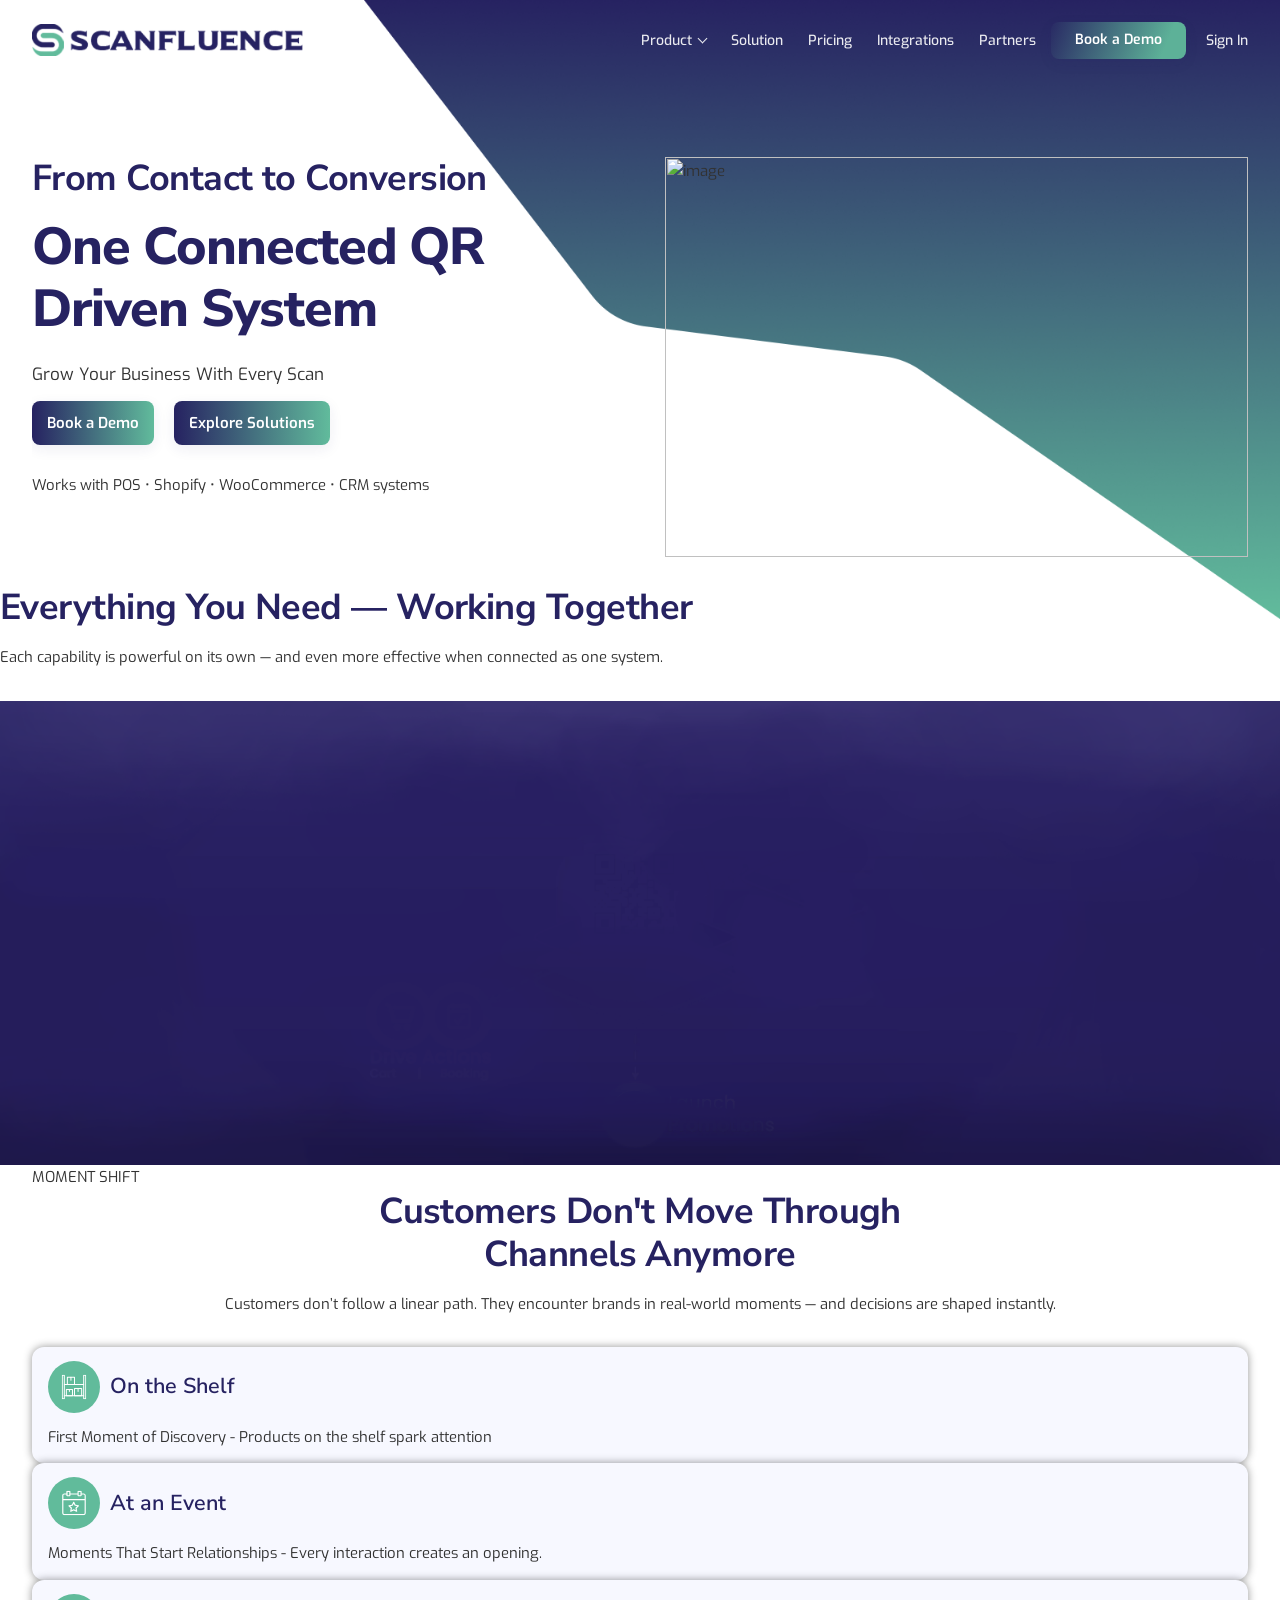
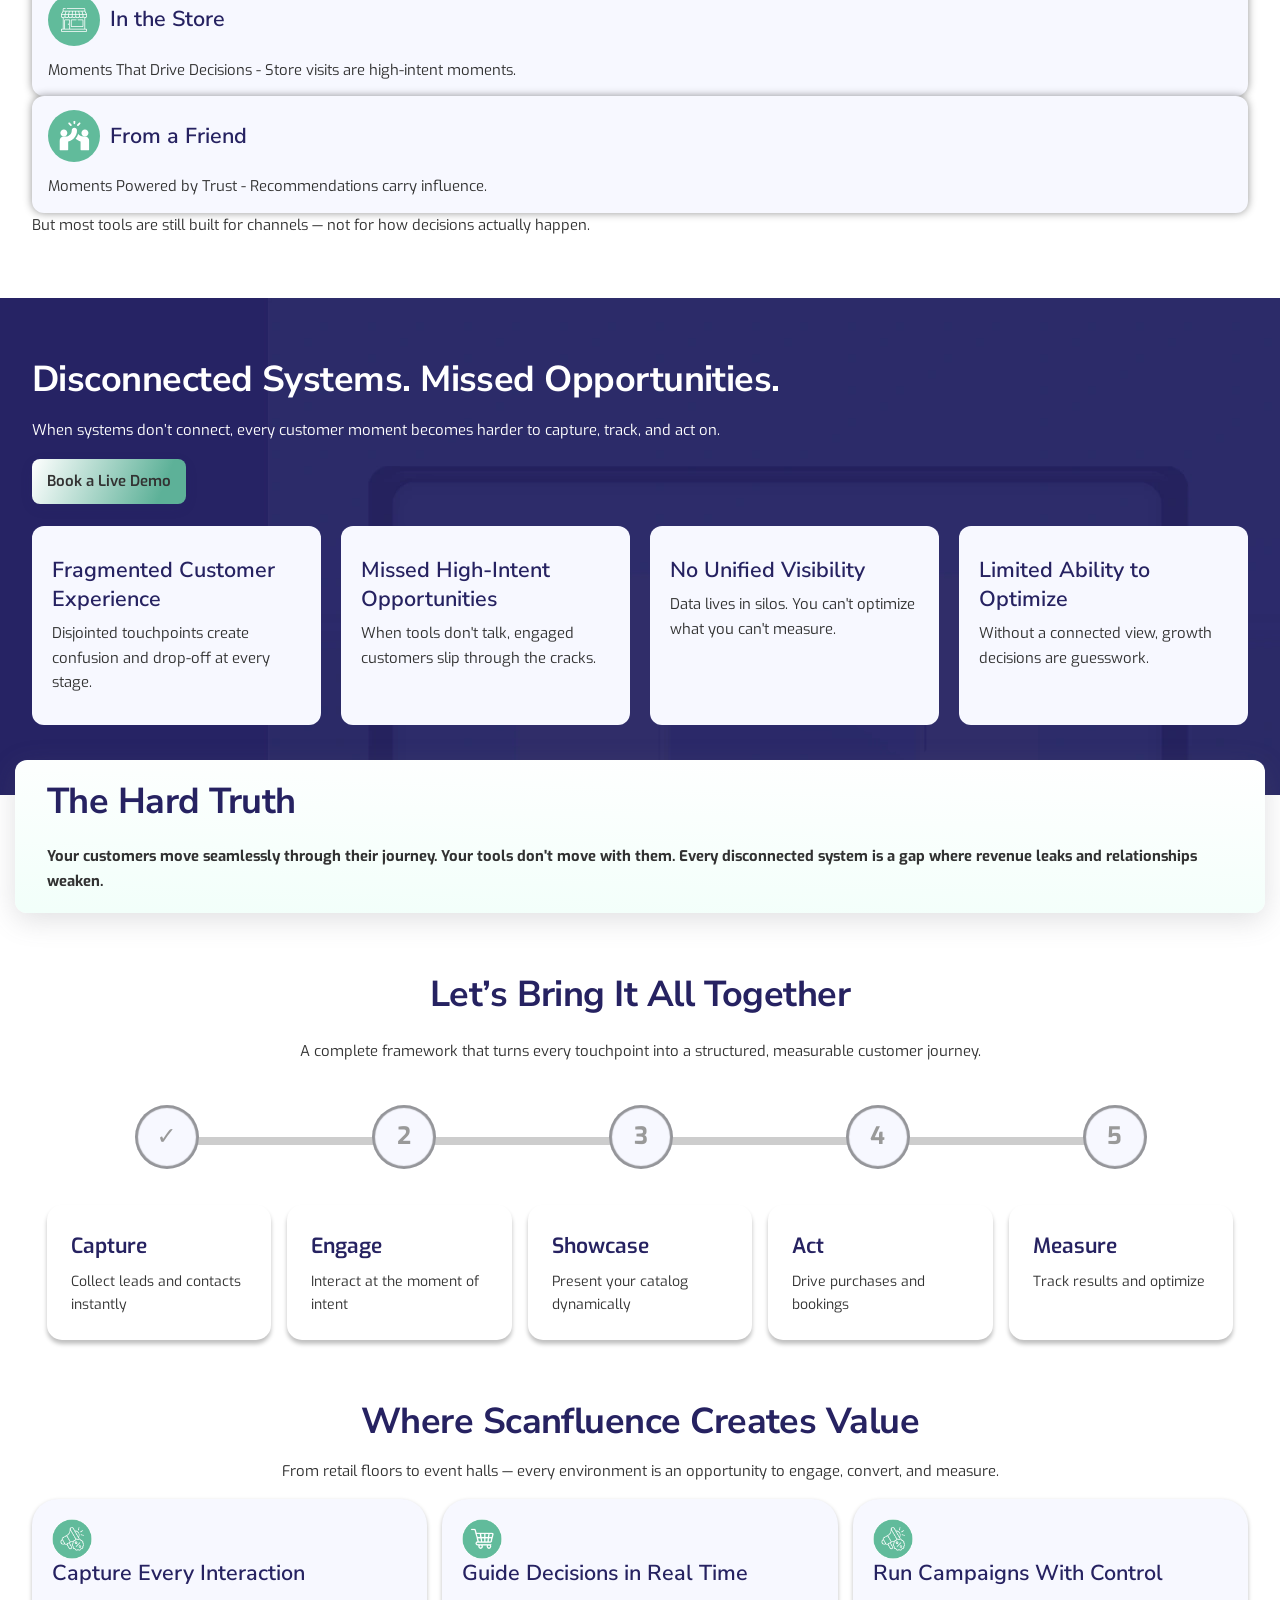
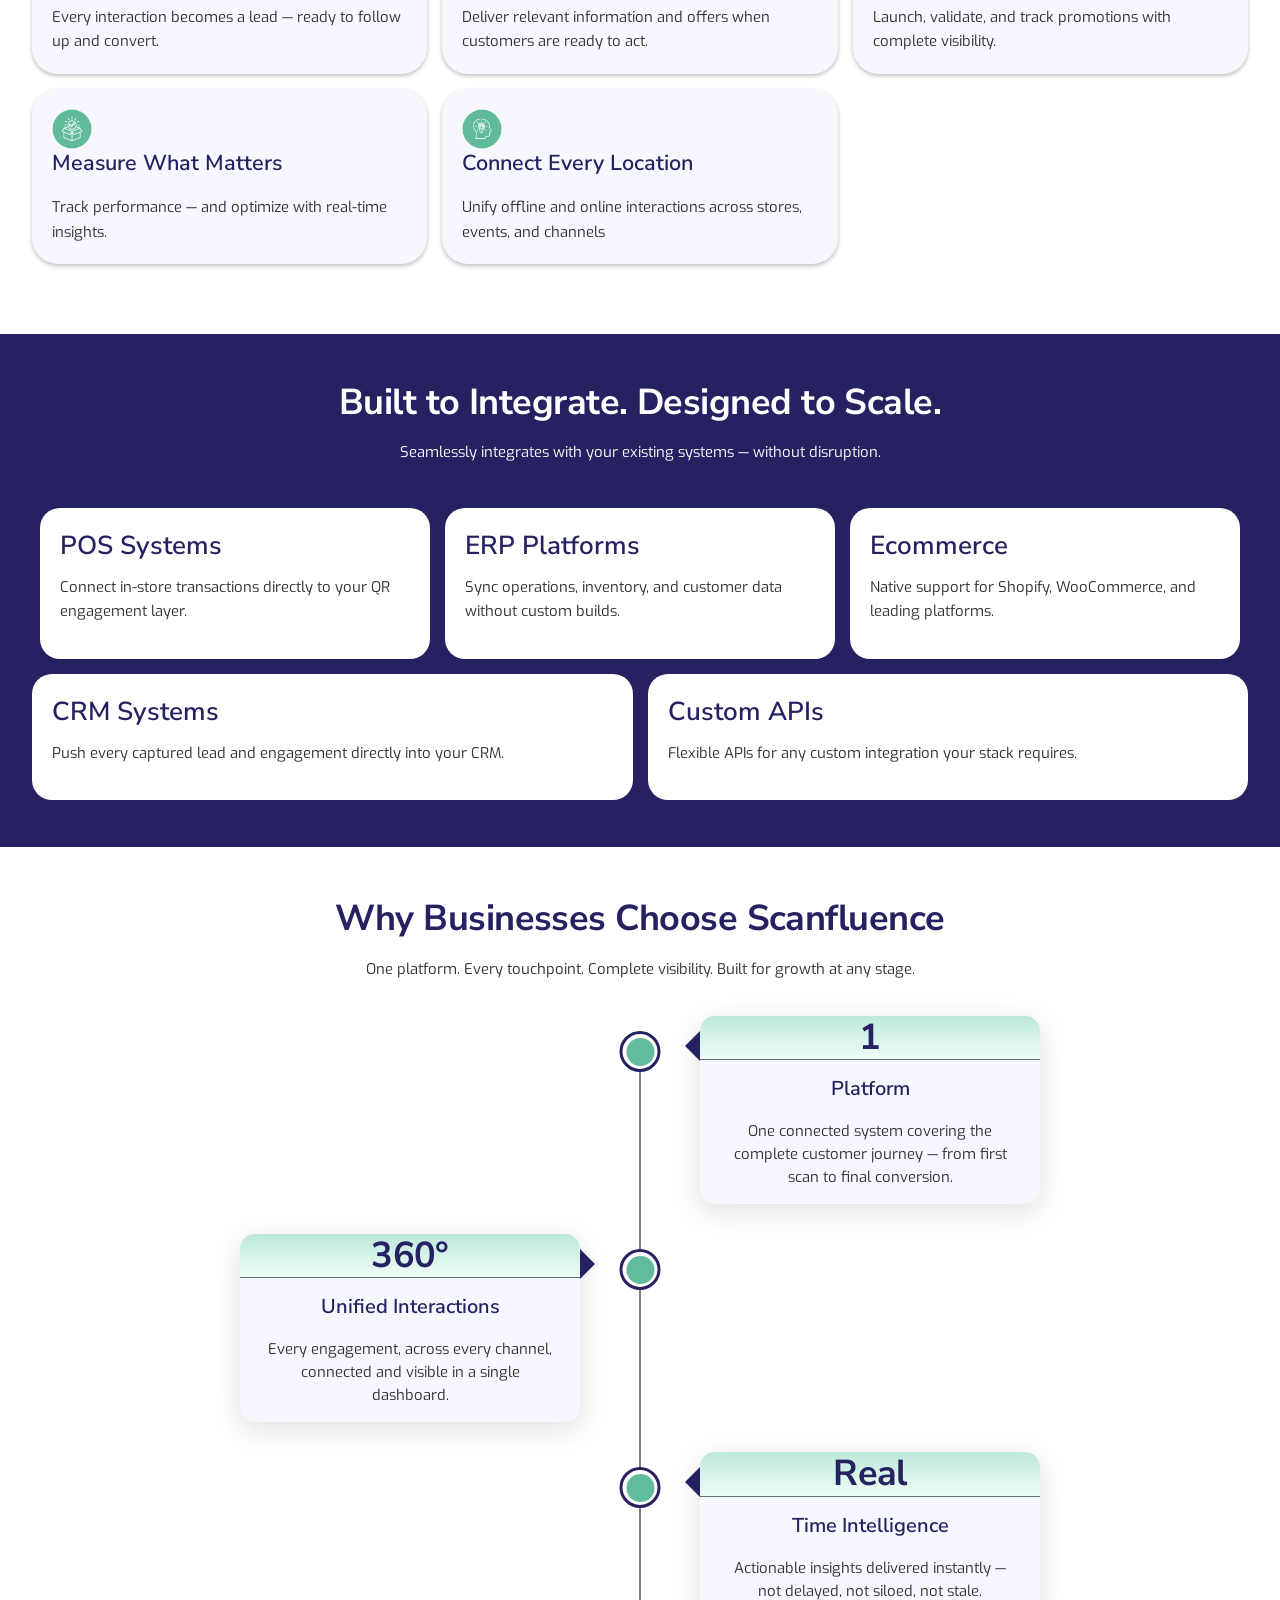
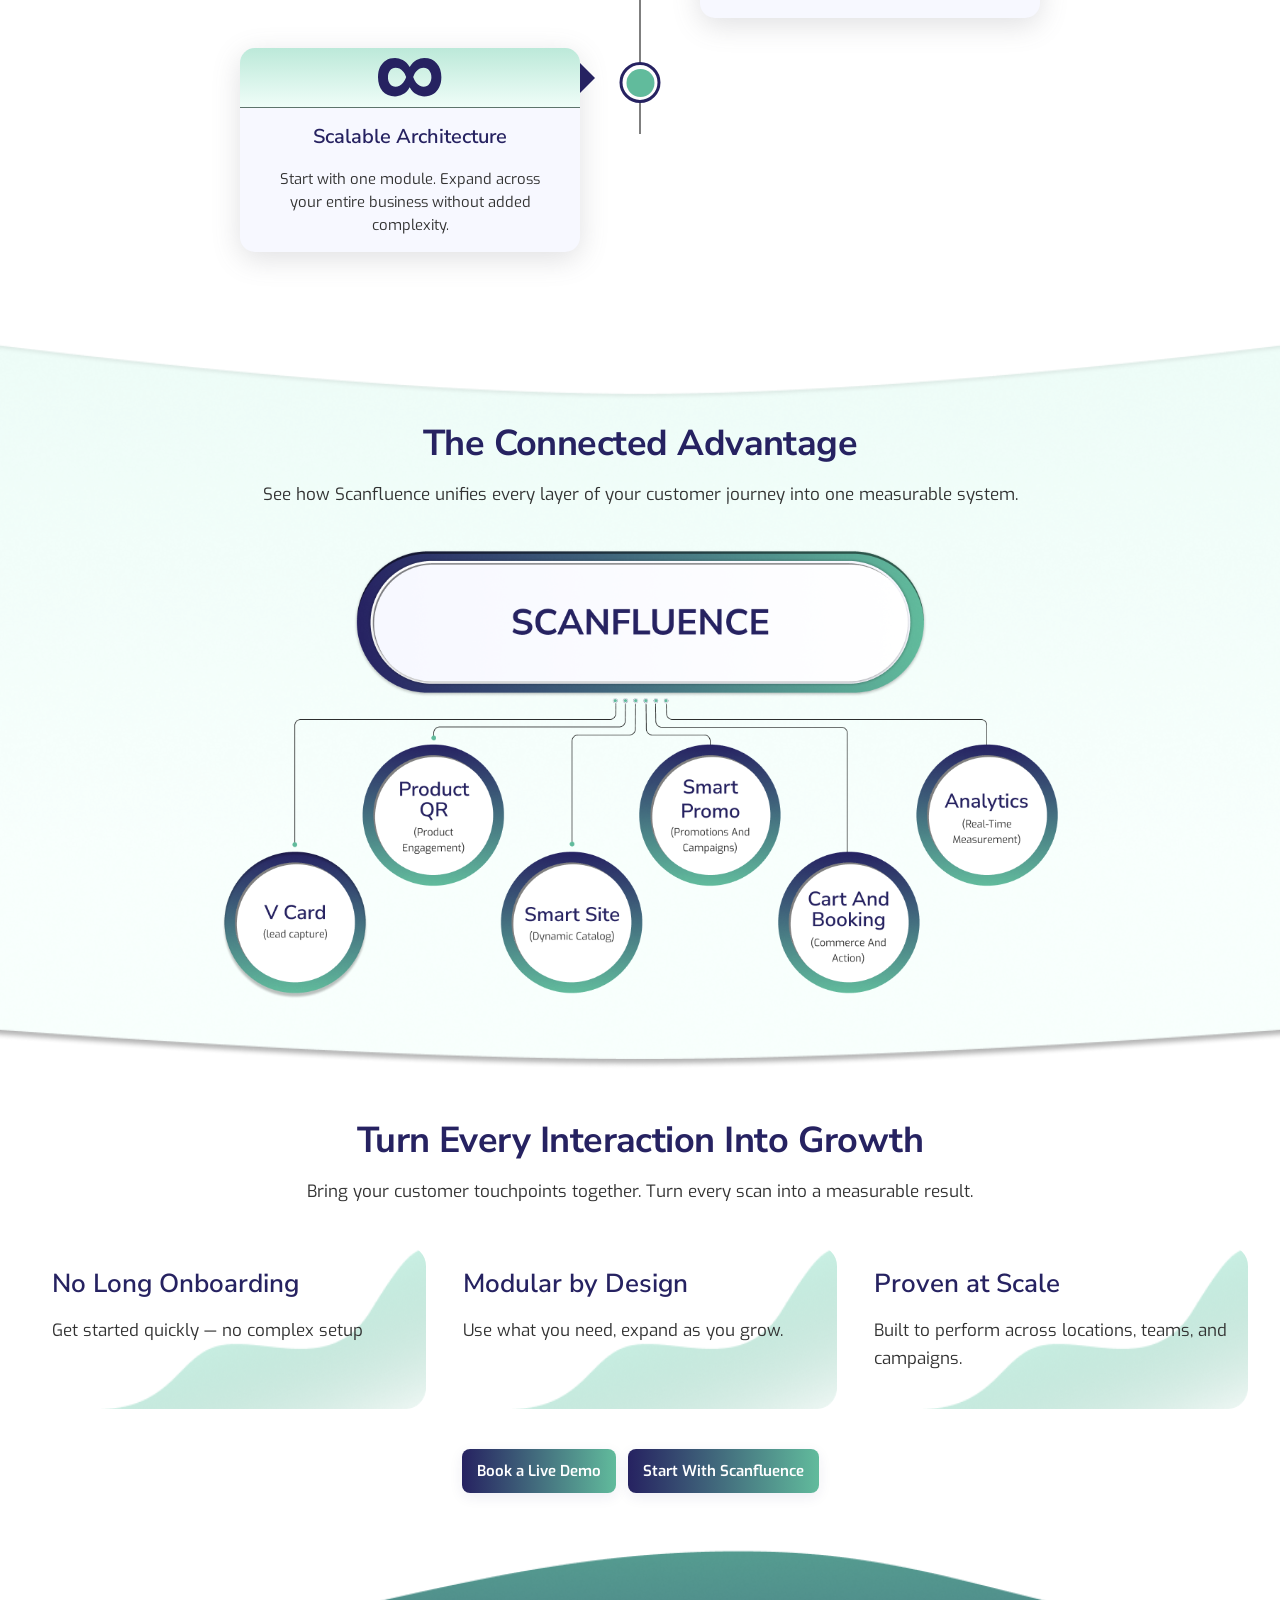
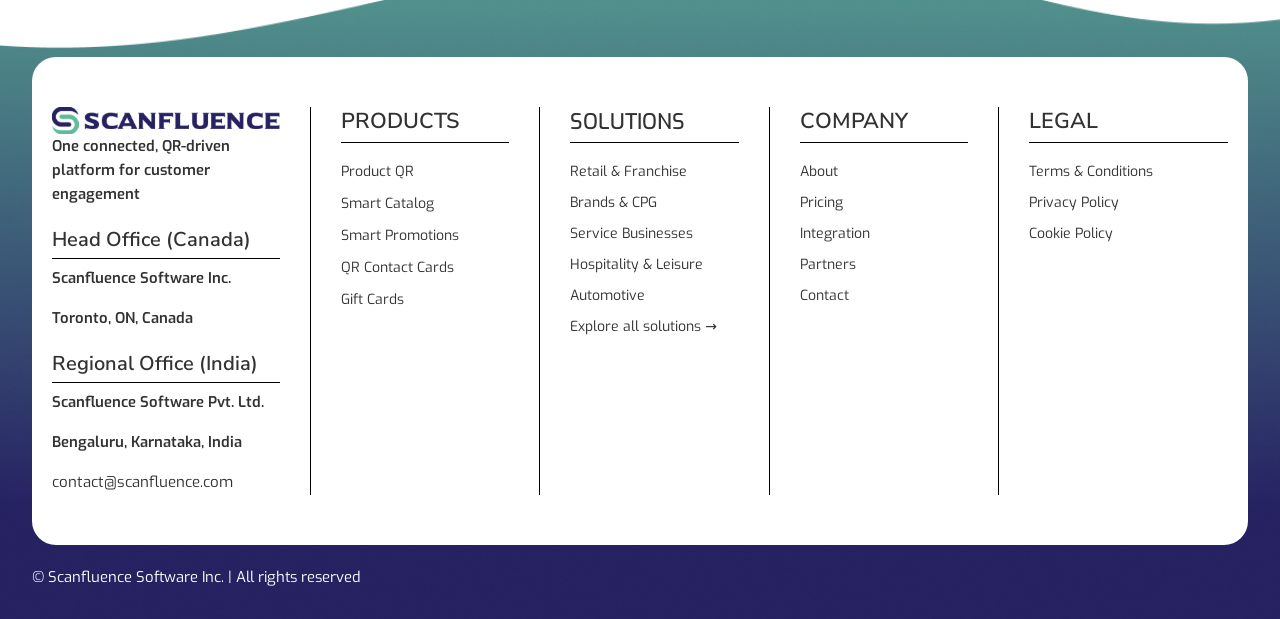
==== index.html @ 51148b58 "design changes" ====
﻿﻿<!DOCTYPE html>
<html lang="en">

<head>
    <meta charset="UTF-8">
    <meta name="viewport" content="width=device-width, initial-scale=1.0">
    <title>Scanfluence</title>
    <link rel="preconnect" href="https://fonts.googleapis.com">
    <link rel="preconnect" href="https://fonts.gstatic.com" crossorigin>
    <link href="https://fonts.googleapis.com/css2?family=Exo:ital,wght@0,100..900;1,100..900&family=Nunito+Sans:ital,opsz,wght@0,6..12,200..1000;1,6..12,200..1000&display=swap" rel="stylesheet">
    <link rel="stylesheet" href="assets/css/design-tokens.css">
    <link rel="stylesheet" href="assets/css/base.css">
    <link rel="stylesheet" href="assets/css/swiper.css">
    <link rel="stylesheet" href="assets/css/style.css">
    <link rel="stylesheet" href="assets/css/footer.css">
    <link rel="stylesheet" href="assets/css/price.css">
    <link rel="stylesheet" href="assets/css/site-header.css">
    <link rel="stylesheet" href="assets/css/resposiveui.css">

    <link href="https://unpkg.com/aos@2.3.1/dist/aos.css" rel="stylesheet">
    <link rel="stylesheet" href="https://cdnjs.cloudflare.com/ajax/libs/font-awesome/6.0.0-beta3/css/all.min.css">

    <style>
        .working-video {
            width: 100%;
            height: auto;
            display: block;
            border-radius: 12px;
        }
    </style>

</head>

<body class="home-page">
    <div class="background-wrapper">
        <div class="diagonal-bg">
            <div class="concentric-circles"></div>
        </div>
    </div>

    <header class="main-header" style="margin-top: -25px;">
        <nav class="navbar container">
            <div class="logo">
                <a href="index.html" title="Scanfluence home"><img src="assets/images/logo.png" alt="Scanfluence"></a>
            </div>
            <div class="nav-right">
                <ul class="nav-links" id="navLinks">
                    <li class="nav-item" id="productItem">
                        <a href="product.html" class="nav-link">Product <span class="accordion-arrow"
                                aria-hidden="true"></span></a>
                        <div class="dropdown-menu">
                            <a href="product.html" class="dp-item">
                                <span class="dp-name">Product QR</span>
                                <span class="dp-desc">Turn every item into an interactive touchpoint</span>
                            </a>
                            <a href="smart_site.html" class="dp-item">
                                <span class="dp-name">Smart Catalog</span>
                                <span class="dp-desc">Showcase your business — updated instantly</span>
                            </a>
                            <a href="smart-promo.html" class="dp-item">
                                <span class="dp-name">Smart Promotions</span>
                                <span class="dp-desc">Automate offers and campaigns. Track performance</span>
                            </a>
                            <a href="v-card.html" class="dp-item">
                                <span class="dp-name">QR Contact Cards</span>
                                <span class="dp-desc">Share contacts. Capture and score leads. Manage teams</span>
                            </a>
                            <a href="#" class="dp-item">
                                <span class="dp-name">Gift Cards</span>
                                <span class="dp-desc">Create rich, personalized gifting experiences</span>
                            </a>
                        </div>
                    </li>
                    <li class="nav-item nav-item-solution">
                        <a href="solution.html" class="nav-link">Solution
                            <!-- <span class="accordion-arrow"
                                aria-hidden="true"></span> -->
                        </a>
                        <!-- <div class="dropdown-menu solution-dropdown-menu">
                            <div class="solution-dropdown-columns">
                                <div class="solution-dropdown-col">
                                    <h4>Retail &amp; Franchise</h4>
                                    <a href="solution.html">Distributors &amp; Channel Partners</a>
                                    <a href="solution.html">Sales Teams &amp; B2B</a>
                                    <a href="solution.html">Hospitality &amp; Leisure</a>
                                </div>
                                <div class="solution-dropdown-col">
                                    <h4>Brands &amp; Manufacturers</h4>
                                    <a href="solution.html">Service Businesses</a>
                                    <a href="solution.html">Malls &amp; Multi-Vendor</a>
                                    <a href="solution.html">Automotive</a>
                                </div>
                            </div>
                        </div> -->
                    </li>
                    <li class="nav-item">
                        <a href="Price.html" class="nav-link">Pricing</a>
                    </li>
                    <li class="nav-item">
                        <a href="integration.html" class="nav-link">Integrations</a>
                    </li>
                    <li class="nav-item">
                        <a href="partner.html" class="nav-link">Partners</a>
                    </li>
                    <!-- <li class="nav-item">
                        <a href="v-card.html" class="nav-link">V Card</a>
                    </li> -->
                </ul>
                <div class="nav-actions">
                    <button type="button" class="btn btn-gradient book-a-demo">Book a Demo</button>
                    <a href="#" class="sign-in">Sign In</a>
                </div>
                <div class="menu-toggle" id="mobileMenu" aria-label="Open menu" role="button" tabindex="0">
                    <span></span>
                    <span></span>
                    <span></span>
                </div>
            </div>
        </nav>
    </header>

    <!-- banner serction start here -->
    <div class="banner">
        <div class="container">
            <div class="banner-wr">
                <div class="content text-center md:text-start pt-4 md:pt-0">
                    <!-- <h2 >Connected QR System</h2> -->
                     <h2 class="pb-2">From Contact to Conversion​</h2>
                <h1 class="!text-[24px] md:!text-[36px] xl:!text-[48px] 2xl:!text-[56px] xl:!leading-[48px] 2xl:!leading-[56px] !font-bold mb-2">One Connected QR Driven System​</h1>
                <div class="h-[2px] w-full max-w-full md:max-w-none md:w-[80%] bg-black mb-4"></div>


                    <!-- <p >Capture contacts, showcase products, run promotions, and drive decisions with intelligence — all through a dynamic, multi-layer QR experience.</p> -->
                    <div class="main_description" >
                        Grow Your Business With Every Scan​</div>
                    <div  class="banner-actions">
                        <a href="Price.html" title="View Price Plan">Book a Demo</a>
                        <a href="solution.html" title="Explore Solutions">Explore Solutions</a>
                    </div>
                    <p  class="pt-0">Works with POS • Shopify • WooCommerce • CRM systems​
                    </p>
                </div>
                <div class="image-banner">
                    <!-- <video autoplay muted loop playsinline>
                        <source src="assets/images/final-2 (animation) (1).mp4" type="video/mp4">
                        Your browser does not support the video tag.
                    </video> -->
                    <img src="assets/images/new-gif.gif" alt="image">
                </div>
            </div>
        </div>
    </div>

    <!-- new tiels work -->

    <div class=" py-14  overflow-x-hidden px-0 bg-cover everthing-home">
        <div class="text-center">
            <h2>Everything You Need — Working Together​</h2>
            <p class="text-[15px]pt-2">Each capability is powerful on its own — and even more effective when connected as one system.​
            </p>
        </div>

        <div style="width: 100%; background-image: url('assets/images/home-bg-1.png'); background-size: cover; background-position: center; background-repeat: no-repeat; margin-top: 2rem; padding: 0rem 0;">
            <div style="max-width: 960px; margin: 0 auto; padding: 0 1rem;">
                <video class="working-video"  playsinline preload="metadata auto" autoplay muted loop>
                    <source src="assets/images/home_video.mp4" type="video/mp4">
                </video>
            </div>
        </div>
    </div>

    <!-- Turn  Every Interaction sectin end here -->
    <!-- customer dont move section start -->
    <div class="customer-dont">
        
        <div class="container">
             <div class="mb-3 py-1.5 px-4 border border-[#262261] rounded-full w-fit uppercase mx-auto 
text-[#262261] 
transition-colors duration-200 
">
                        MOMENT SHIFT​
                    </div>
            <div class="dont-content-1">
                <h2 >Customers Don't Move Through <br> Channels Anymore​</h2>
                <p  class="first-subtitle max-w-6xl mx-auto pt-3">
                    Customers don’t follow a linear path. They encounter brands in real-world moments — and decisions are shaped instantly.​
                </p>
            </div>

            <div class="">
                <div class="boxed-dont flex items-center">
                    <!-- <p  class="first-subtitle">They move through moments. A product on a shelf. A conversation at an
                        event. A visit to a store. A recommendation from a friend. Every moment creates an opportunity
                        to connect — and every missed moment is a missed opportunity to grow.</p> -->
                    <div class="w-full">
                        <div class="grid grid-cols-1 md:grid-cols-2 lg:grid-cols-4 gap-5">
                            <div  class="item-dont">
                                <svg width="68" height="68" viewBox="0 0 68 68" fill="none" xmlns="http://www.w3.org/2000/svg">
                                    <circle cx="34" cy="34" r="34" fill="#61BB9B" />
                                    <g clip-path="url(#clip0_3001_409)">
                                        <path
                                            d="M46.667 46H21.3337C20.9657 46 20.667 45.7013 20.667 45.3333C20.667 44.9653 20.9657 44.6666 21.3337 44.6666H46.667C47.035 44.6666 47.3337 44.9653 47.3337 45.3333C47.3337 45.7013 47.035 46 46.667 46Z"
                                            fill="white" />
                                        <path
                                            d="M46.667 31.3333H21.3337C20.9657 31.3333 20.667 31.0347 20.667 30.6667C20.667 30.2987 20.9657 30 21.3337 30H46.667C47.035 30 47.3337 30.2987 47.3337 30.6667C47.3337 31.0347 47.035 31.3333 46.667 31.3333Z"
                                            fill="white" />
                                        <path
                                            d="M44 46H34.6667C34.2987 46 34 45.7014 34 45.3334V36C34 35.632 34.2987 35.3334 34.6667 35.3334H44C44.368 35.3334 44.6667 35.632 44.6667 36V45.3334C44.6667 45.7014 44.368 46 44 46ZM35.3333 44.6667H43.3333V36.6667H35.3333V44.6667Z"
                                            fill="white" />
                                        <path
                                            d="M39.3337 40.6667C38.9657 40.6667 38.667 40.368 38.667 40V36C38.667 35.632 38.9657 35.3334 39.3337 35.3334C39.7017 35.3334 40.0003 35.632 40.0003 36V40C40.0003 40.368 39.7017 40.6667 39.3337 40.6667Z"
                                            fill="white" />
                                        <path
                                            d="M34.667 31.3333H25.3337C24.9657 31.3333 24.667 31.0346 24.667 30.6666V21.3333C24.667 20.9653 24.9657 20.6666 25.3337 20.6666H34.667C35.035 20.6666 35.3337 20.9653 35.3337 21.3333V30.6666C35.3337 31.0346 35.035 31.3333 34.667 31.3333ZM26.0003 30H34.0003V22H26.0003V30Z"
                                            fill="white" />
                                        <path
                                            d="M29.9997 26C29.6317 26 29.333 25.7013 29.333 25.3333V21.3333C29.333 20.9653 29.6317 20.6666 29.9997 20.6666C30.3677 20.6666 30.6663 20.9653 30.6663 21.3333V25.3333C30.6663 25.7013 30.3677 26 29.9997 26Z"
                                            fill="white" />
                                        <path
                                            d="M31.9997 46H23.9997C23.6317 46 23.333 45.7013 23.333 45.3333V37.3333C23.333 36.9653 23.6317 36.6666 23.9997 36.6666H31.9997C32.3677 36.6666 32.6663 36.9653 32.6663 37.3333V45.3333C32.6663 45.7013 32.3677 46 31.9997 46ZM24.6663 44.6666H31.333V38H24.6663V44.6666Z"
                                            fill="white" />
                                        <path
                                            d="M27.9997 40.6666C27.6317 40.6666 27.333 40.368 27.333 40V37.3333C27.333 36.9653 27.6317 36.6666 27.9997 36.6666C28.3677 36.6666 28.6663 36.9653 28.6663 37.3333V40C28.6663 40.368 28.3677 40.6666 27.9997 40.6666Z"
                                            fill="white" />
                                        <path
                                            d="M21.3333 50H18.6667C18.2987 50 18 49.7013 18 49.3333V18.6667C18 18.2987 18.2987 18 18.6667 18H21.3333C21.7013 18 22 18.2987 22 18.6667V49.3333C22 49.7013 21.7013 50 21.3333 50ZM19.3333 48.6667H20.6667V19.3333H19.3333V48.6667Z"
                                            fill="white" />
                                        <path
                                            d="M49.3333 50H46.6667C46.2987 50 46 49.7013 46 49.3333V18.6667C46 18.2987 46.2987 18 46.6667 18H49.3333C49.7013 18 50 18.2987 50 18.6667V49.3333C50 49.7013 49.7013 50 49.3333 50ZM47.3333 48.6667H48.6667V19.3333H47.3333V48.6667Z"
                                            fill="white" />
                                    </g>
                                    <defs>
                                        <clipPath id="clip0_3001_409">
                                            <rect width="32" height="32" fill="white" transform="translate(18 18)" />
                                        </clipPath>
                                    </defs>
                                </svg>
                                <h3>On the Shelf</h3>
                                <p>First Moment of Discovery -
                                    Products on the shelf spark
                                    attention</p>
                            </div>
                            <div  class="item-dont">
                                <svg width="68" height="68" viewBox="0 0 68 68" fill="none" xmlns="http://www.w3.org/2000/svg">
                                    <circle cx="34" cy="34" r="34" fill="#61BB9B" />
                                    <g clip-path="url(#clip0_3039_537)">
                                        <path
                                            d="M46.6876 21.4712C46.6222 21.4685 46.5567 21.4681 46.4913 21.4699H44.0238V19.3494C44.0239 18.5012 43.2142 18 42.366 18H40.0913C39.2431 18 38.6263 18.5012 38.6263 19.3494V21.4698H29.3733V19.3494C29.3733 18.5012 28.7564 18 27.9082 18H25.6335C24.7853 18 23.9757 18.5012 23.9757 19.3494V21.4698H21.5082C19.9332 21.4259 18.6207 22.6672 18.5768 24.2423C18.575 24.3076 18.5754 24.3732 18.5781 24.4386V46.7228C18.5781 48.4192 19.8118 49.9999 21.5082 49.9999H46.4914C48.1878 49.9999 49.4215 48.4192 49.4215 46.7228V24.4386C49.486 22.8642 48.2619 21.5357 46.6876 21.4712ZM40.0913 19.5422H42.4817V23.7831H40.0913V19.5422ZM25.6335 19.5422H27.8312V23.7831H25.6335V19.5422ZM47.8793 46.7228C47.8793 47.571 47.3396 48.4578 46.4914 48.4578H21.5082C20.66 48.4578 20.1203 47.571 20.1203 46.7228V30.3374H47.8793V46.7228ZM47.8793 24.4386V28.7952H20.1202V24.4386C20.0549 23.7176 20.5865 23.0801 21.3074 23.0148C21.3742 23.0088 21.4413 23.0079 21.5082 23.0121H23.9757V23.8603C23.9757 24.7085 24.7853 25.3253 25.6335 25.3253H27.9082C28.6957 25.347 29.3516 24.726 29.3733 23.9384C29.374 23.9124 29.374 23.8863 29.3733 23.8603V23.012H38.6263V23.8602C38.6047 24.6478 39.2256 25.3037 40.0132 25.3253C40.0392 25.326 40.0653 25.326 40.0913 25.3253H42.3661C43.2143 25.3253 44.0239 24.7084 44.0239 23.8602V23.012H46.4914C47.2139 22.9665 47.8365 23.5153 47.882 24.2378C47.8862 24.3047 47.8854 24.3718 47.8793 24.4386Z"
                                            fill="white" />
                                        <path
                                            d="M29.7202 40.8626L29.0263 44.718C28.9988 44.8834 29.026 45.0533 29.1037 45.2018C29.3011 45.5791 29.767 45.725 30.1443 45.5276L33.6142 43.7156L37.084 45.5276L37.431 45.6047C37.5983 45.6077 37.7616 45.5532 37.8936 45.4505C38.1241 45.2822 38.2427 45.0004 38.2021 44.7179L37.5081 40.8625L40.3226 38.1638C40.524 37.9461 40.597 37.6391 40.5154 37.3541C40.4115 37.0907 40.1776 36.9007 39.8985 36.8529L36.0431 36.2746L34.3082 32.7662C34.2325 32.61 34.1065 32.4839 33.9503 32.4083C33.567 32.2227 33.1059 32.3829 32.9202 32.7662L31.1853 36.2746L27.3299 36.8529C27.0508 36.9006 26.8168 37.0907 26.713 37.3541C26.6313 37.6391 26.7045 37.9461 26.9058 38.1638L29.7202 40.8626ZM31.8407 37.7397C32.0829 37.7035 32.288 37.5423 32.3805 37.3156L33.6142 34.8481L34.8479 37.3156C34.9404 37.5423 35.1455 37.7035 35.3876 37.7397L38.125 38.1252L36.1587 40.0144C35.9756 40.1957 35.8897 40.4534 35.9274 40.7084L36.39 43.4457L33.9611 42.1349L33.6141 42.0578L33.2671 42.1349L30.8382 43.4457L31.3009 40.7084C31.3386 40.4534 31.2527 40.1957 31.0695 40.0144L29.1032 38.1252L31.8407 37.7397Z"
                                            fill="white" />
                                    </g>
                                    <defs>
                                        <clipPath id="clip0_3039_537">
                                            <rect width="32" height="32" fill="white" transform="translate(18 18)" />
                                        </clipPath>
                                    </defs>
                                </svg>
                                <h3>At an Event</h3>
                                <p>Moments That Start
                                    Relationships - Every interaction
                                    creates an opening​.</p>
                            </div>
                            <div  class="item-dont">
                                <svg width="68" height="68" viewBox="0 0 68 68" fill="none" xmlns="http://www.w3.org/2000/svg">
                                    <circle cx="34" cy="34" r="34" fill="#61BB9B" />
                                    <path
                                        d="M26.5293 38.6654C26.2542 38.6654 26.0312 38.8884 26.0312 39.1635V40.0599C26.0312 40.335 26.2542 40.558 26.5293 40.558C26.8044 40.558 27.0273 40.335 27.0273 40.0599V39.1635C27.0273 38.8884 26.8044 38.6654 26.5293 38.6654Z"
                                        fill="white" />
                                    <path
                                        d="M49.427 45.279H48.6206V31.4606C49.9564 31.2242 50.9744 30.0558 50.9744 28.6532V26.7357C50.9744 26.7259 50.9734 26.7163 50.9729 26.7067C50.9726 26.7013 50.9726 26.696 50.9721 26.6906C50.9703 26.6709 50.9676 26.6516 50.9636 26.6327C50.9634 26.6316 50.963 26.6305 50.9627 26.6295C50.9588 26.6114 50.9537 26.5937 50.9479 26.5764C50.9464 26.572 50.9447 26.5676 50.9431 26.5633C50.9376 26.5484 50.9315 26.5339 50.9246 26.5198C50.9234 26.5172 50.9226 26.5145 50.9213 26.5119L48.7191 22.1325V19.8419C48.7191 19.2508 48.2382 18.7698 47.647 18.7698H24.999C24.724 18.7698 24.501 18.9928 24.501 19.2678C24.501 19.5429 24.724 19.7659 24.999 19.7659H47.647C47.6889 19.7659 47.7231 19.8 47.7231 19.8419V21.7573H20.2769V19.8419C20.2769 19.8 20.3111 19.7659 20.353 19.7659H22.6817C22.9568 19.7659 23.1798 19.5429 23.1798 19.2678C23.1798 18.9928 22.9568 18.7698 22.6817 18.7698H20.353C19.7618 18.7698 19.2809 19.2508 19.2809 19.8419V22.1325L17.0788 26.5119C17.0775 26.5145 17.0766 26.5173 17.0754 26.5198C17.0686 26.5339 17.0625 26.5484 17.057 26.5633C17.0554 26.5677 17.0537 26.572 17.0522 26.5764C17.0464 26.5937 17.0412 26.6114 17.0373 26.6295C17.0371 26.6305 17.0367 26.6316 17.0365 26.6327C17.0325 26.6517 17.0297 26.6709 17.028 26.6906C17.0275 26.696 17.0275 26.7013 17.0272 26.7067C17.0266 26.7163 17.0257 26.7259 17.0257 26.7357V28.6532C17.0257 30.0557 18.0437 31.2242 19.3795 31.4606V45.279H18.573C17.7056 45.279 17 45.9847 17 46.8521V48.4274C17 48.8701 17.3601 49.2302 17.8028 49.2302H50.1972C50.6399 49.2302 51 48.8701 51 48.4274V46.8521C51 45.9847 50.2944 45.279 49.427 45.279ZM49.9782 28.6533C49.9782 29.6765 49.1457 30.509 48.1225 30.509C47.0992 30.509 46.2668 29.6765 46.2668 28.6533V27.2338H49.9782V28.6533ZM47.9164 22.7534L49.6684 26.2376H46.1191L44.8677 22.7534H47.9164ZM43.8093 22.7534L45.0606 26.2376H41.4634L40.7125 22.7534H43.8093ZM45.2707 27.2337V28.6532C45.2707 29.6765 44.4383 30.5089 43.415 30.5089C42.3918 30.5089 41.5593 29.6765 41.5593 28.6532V27.2337H45.2707ZM39.6936 22.7534L40.4445 26.2376H36.8174L36.5671 22.7534H39.6936ZM40.5632 27.2337V28.6532C40.5632 29.6765 39.7307 30.5089 38.7075 30.5089C37.6844 30.5089 36.8518 29.6765 36.8518 28.6532V27.2337H40.5632ZM32.4316 22.7534H35.5683L35.8186 26.2376H32.1813L32.4316 22.7534ZM32.1443 27.2337H35.8557V28.6532C35.8557 29.6765 35.0233 30.5089 34 30.5089C32.9767 30.5089 32.1443 29.6765 32.1443 28.6532V27.2337ZM34 31.505C34.9764 31.505 35.8395 31.0116 36.3538 30.2611C36.868 31.0116 37.7311 31.505 38.7075 31.505C39.684 31.505 40.5471 31.0116 41.0612 30.2611C41.5755 31.0116 42.4386 31.505 43.415 31.505C44.3914 31.505 45.2545 31.0116 45.7688 30.2611C46.1935 30.8809 46.8564 31.3247 47.6245 31.4606V45.279H28.8758V34.2115C28.8758 33.7007 28.4603 33.2851 27.9495 33.2851H22.1914C21.6806 33.2851 21.2651 33.7007 21.2651 34.2115V45.279H20.3756V31.4606C21.1436 31.3247 21.8066 30.8809 22.2313 30.2611C22.7455 31.0116 23.6086 31.505 24.5851 31.505C25.5615 31.505 26.4246 31.0116 26.9388 30.2611C27.4531 31.0116 28.3162 31.505 29.2925 31.505C30.2689 31.505 31.132 31.0116 31.6463 30.2611C32.1605 31.0116 33.0236 31.505 34 31.505ZM27.8797 34.2812V45.279H22.2612V34.2812H27.8797ZM22.7293 28.6533V27.2338H26.4407V28.6533C26.4407 29.6765 25.6082 30.509 24.585 30.509C23.5617 30.509 22.7293 29.6765 22.7293 28.6533ZM28.3064 22.7534H31.4329L31.1826 26.2376H27.5555L28.3064 22.7534ZM27.4368 27.2337H31.1482V28.6532C31.1482 29.6765 30.3157 30.5089 29.2925 30.5089C28.2692 30.5089 27.4368 29.6765 27.4368 28.6532V27.2337ZM27.2874 22.7534L26.5365 26.2376H22.9393L24.1907 22.7534H27.2874ZM20.0836 22.7534H23.1323L21.8809 26.2376H18.3316L20.0836 22.7534ZM18.0218 28.6533V27.2338H21.7332V28.6533C21.7332 29.6765 20.9008 30.509 19.8775 30.509C18.8543 30.509 18.0218 29.6765 18.0218 28.6533ZM17.9961 48.2341V46.852C17.9961 46.5339 18.2549 46.2751 18.573 46.2751H49.4269C49.7451 46.2751 50.0038 46.5339 50.0038 46.852V48.2341H17.9961Z"
                                        fill="white" />
                                    <path
                                        d="M45.3404 33.2852H39.2501C38.975 33.2852 38.752 33.5081 38.752 33.7832C38.752 34.0583 38.975 34.2812 39.2501 34.2812H45.2707V42.1195H30.9121V34.2812H36.9053C37.1803 34.2812 37.4033 34.0583 37.4033 33.7832C37.4033 33.5081 37.1803 33.2852 36.9053 33.2852H30.8424C30.3316 33.2852 29.916 33.7007 29.916 34.2115V42.1893C29.916 42.7001 30.3316 43.1157 30.8424 43.1157H45.3404C45.8512 43.1157 46.2668 42.7001 46.2668 42.1893V34.2115C46.2668 33.7007 45.8512 33.2852 45.3404 33.2852Z"
                                        fill="white" />
                                </svg>
                                <h3>In the Store</h3>
                                <p>Moments That Drive Decisions -
                                    Store visits are high-intent
                                    moments.</p>
                            </div>
                            <div  class="item-dont">
                                <svg width="68" height="68" viewBox="0 0 68 68" fill="none" xmlns="http://www.w3.org/2000/svg">
                                    <circle cx="34" cy="34" r="34" fill="#61BB9B" />
                                    <g clip-path="url(#clip0_3037_506)">
                                        <path
                                            d="M34.5 18.5703C35.1314 18.5703 35.6426 18.0591 35.6426 17.4277V15.1426C35.6426 14.5112 35.1314 14 34.5 14C33.8686 14 33.3574 14.5112 33.3574 15.1426V17.4277C33.3574 18.0591 33.8686 18.5703 34.5 18.5703Z"
                                            fill="white" />
                                        <path
                                            d="M39.8782 20.5207L42.1633 18.2356C42.6096 17.7893 42.6096 17.0662 42.1633 16.6199C41.717 16.1736 40.9939 16.1736 40.5476 16.6199L38.2625 18.9051C37.8162 19.3514 37.8162 20.0744 38.2625 20.5207C38.7088 20.967 39.4318 20.967 39.8782 20.5207Z"
                                            fill="white" />
                                        <path
                                            d="M29.1218 20.5207C29.5682 20.967 30.2912 20.967 30.7375 20.5207C31.1838 20.0744 31.1838 19.3514 30.7375 18.9051L28.4524 16.6199C28.0061 16.1736 27.283 16.1736 26.8367 16.6199C26.3904 17.0662 26.3904 17.7893 26.8367 18.2356L29.1218 20.5207Z"
                                            fill="white" />
                                        <path
                                            d="M25.2832 30.1484C25.2832 27.6279 23.2334 25.5781 20.7129 25.5781C18.1924 25.5781 16.1426 27.6279 16.1426 30.1484C16.1426 32.669 18.1924 34.7188 20.7129 34.7188C23.2334 34.7188 25.2832 32.669 25.2832 30.1484Z"
                                            fill="white" />
                                        <path
                                            d="M34.5 23.2168C32.61 23.2168 31.0723 24.7545 31.0723 26.6445C31.0723 31.0542 27.4077 34.7188 22.998 34.7188H20.7129C17.5631 34.7188 15 37.2818 15 40.4316V51.8574C15 52.4888 15.5112 53 16.1426 53H25.2832C25.9137 53 26.4106 52.4888 26.4106 51.8586L26.4172 41.1737C33.0896 39.6015 37.9277 33.5937 37.9277 26.6445C37.9277 24.7545 36.39 23.2168 34.5 23.2168Z"
                                            fill="white" />
                                        <path
                                            d="M52.8574 30.1484C52.8574 27.6279 50.8076 25.5781 48.2871 25.5781C45.7666 25.5781 43.7168 27.6279 43.7168 30.1484C43.7168 32.669 45.7666 34.7188 48.2871 34.7188C50.8076 34.7188 52.8574 32.669 52.8574 30.1484Z"
                                            fill="white" />
                                        <path
                                            d="M48.2872 34.7188H46.0021C43.3747 34.7188 40.9831 33.3521 39.5242 31.3895C38.8556 33.7485 37.691 35.8893 36.1357 37.7225C37.9576 39.3307 40.2089 40.6072 42.5827 41.1726L42.5895 51.8586C42.5895 52.4888 43.0864 53 43.7169 53H52.8576C53.4889 53 54.0001 52.4888 54.0001 51.8574V40.4317C54.0001 37.2818 51.4371 34.7188 48.2872 34.7188Z"
                                            fill="white" />
                                    </g>
                                    <defs>
                                        <clipPath id="clip0_3037_506">
                                            <rect width="39" height="39" fill="white" transform="translate(15 14)" />
                                        </clipPath>
                                    </defs>
                                </svg>
                                <h3>From a Friend</h3>
                                <p>Moments Powered by Trust -
                                    Recommendations carry
                                    influence​.​</p>
                            </div>
                        </div>
                        <p class="text-[#323232] pt-7 text-center">
                            But most tools are still built for channels — not for how decisions actually happen.​
                        </p>
                    </div>
                </div>
            </div>
        </div>
    </div>
    <!-- customer dont move section end -->

    <!-- Too Many Links. Too Many Tools.​ section start here -->
    <div class="too-many-links bg-center bg-contain">
        <div class="container">
            <div class="wraper">
                <div class="content text-center max-w-5xl mx-auto">
                    <h2  style="color:#fff">Disconnected Systems. Missed Opportunities.​
                    </h2>
                    <p class="pt-3" >When systems don’t connect, every customer moment becomes harder to capture, track, and act on.</p>

                    <div class="flex justify-center">
                        <a class="mt-5 mx-auto md:mx-0"  href="" title="Book a Live Demo">Book a
                            Live Demo</a>
                    </div>
                </div>
                <div class="toogrid pt-3">
                    <div  class="boxed">
                        <h3 class="!text-xl lg:!text-2xl 2xl:!text-3xl">Fragmented Customer Experience</h3>
                        <p>Disjointed touchpoints create confusion and drop-off at every stage.</p>
                    </div>
                    <div  class="boxed">
                        <h3 class="!text-xl lg:!text-2xl 2xl:!text-3xl">Missed High-Intent Opportunities</h3>
                        <p>When tools don't talk, engaged customers slip through the cracks.</p>
                    </div>
                    <div  class="boxed">
                        <h3 class="!text-xl lg:!text-2xl 2xl:!text-3xl">No Unified Visibility</h3>
                        <p>Data lives in silos. You can't optimize what you can't measure.​</p>
                    </div>
                    <div  class="boxed">
                        <h3 class="!text-xl lg:!text-2xl 2xl:!text-3xl">Limited Ability to Optimize​</h3>
                        <p>Without a connected view, growth decisions are guesswork.​​</p>
                    </div>
                </div>

            </div>
        </div>
    </div>
    <!-- Too Many Links. Too Many Tools.​ section end here -->

    <!-- The Hard Truth section start here -->
    <div class="the-hard-truth">
        <div class="container">
            <h2>The Hard Truth</h2>
            <p class="max-w-5xl"><b>Your customers move seamlessly through their journey. Your tools don't move with
                    them. Every disconnected system is a gap where revenue leaks and relationships weaken.</b></p>
        </div>
    </div>
    <!-- The Hard Truth section end here -->

    <!-- one system section start here -->
    <div class="main-container">
        <div class="journey-section container">
            <h2 >Let’s Bring It All Together​</h2>
            <p >A complete framework that turns every touchpoint into a structured, measurable customer journey.​</p>
            <div class="journey-content">
                <div class="journey-steps">
                    <div class="journey-background-line"></div>
                    <div class="journey-fill-line" id="fillLine"></div>

                    <div class="step">
                        <div class="step-circle" id="circle0">✓</div>
                    </div>
                    <div class="step">
                        <div class="step-circle" id="circle1">2</div>
                    </div>
                    <div class="step">
                        <div class="step-circle" id="circle2">3</div>
                    </div>
                    <div class="step">
                        <div class="step-circle" id="circle3">4</div>
                    </div>
                    <div class="step">
                        <div class="step-circle" id="circle4">5</div>
                    </div>
                </div>

                <div class="step-cards">
                    <div class="step-card" id="card0">
                        <div class="step-card-title">Capture</div>
                        <div class="step-card-desc">Collect leads and contacts instantly</div>
                    </div>
                    <div class="step-card" id="card1">
                        <div class="step-card-title">Engage</div>
                        <div class="step-card-desc">Interact at the moment of intent</div>
                    </div>
                    <div class="step-card" id="card2">
                        <div class="step-card-title">Showcase</div>
                        <div class="step-card-desc">Present your catalog dynamically</div>
                    </div>
                    <div class="step-card" id="card3">
                        <div class="step-card-title">Act</div>
                        <div class="step-card-desc">Drive purchases and bookings</div>
                    </div>
                    <div class="step-card" id="card4">
                        <div class="step-card-title">Measure</div>
                        <div class="step-card-desc">Track results and optimize</div>
                    </div>
                </div>
            </div>
        </div>
    </div>

    <!-- one system section end here -->

    <!-- where scanfluencer section  start here -->
    <div class="where-scanfluencer">
        <div class="container">
            <div class="text-center">
                <h2 class="!text-center mx-auto !mb-0" >
                    Where Scanfluence Creates Value​</h2>
                <p class="!text-center mx-auto text-[15px]max-w-[800px] pt-3 pb-5" >From retail floors to event halls — every environment is an opportunity to engage, convert, and measure.​
                </p>
            </div>
            <!-- <div class="warper">
                <div  class="left-ct">
                    <div class="vider-where-bd">
                        <video autoplay="" muted="" loop="" playsinline="">
                            <source src="assets/images/whre-video.mp4" type="video/mp4">
                            Your browser does not support the video tag.
                        </video>
                    </div>
                </div>
                <div class="right-ct">

                </div>
            </div> -->
            <div class="where-grid">
                <div  class="card">
                    <img src="assets/images/pt-5.png" alt="icon">
                    <h3>Capture Every Interaction​</h3>
                    <p>Every interaction becomes a lead — ready to follow up and convert.​</p>
                </div>
                <div  class="card">
                    <img src="assets/images/pt-4.png" alt="icon">
                    <h3>Guide Decisions in Real Time​​​</h3>
                    <p>Deliver relevant information and offers when customers are ready to act.​​​</p>
                </div>
                <div  class="card">
                    <img src="assets/images/pt-5.png" alt="icon">
                    <h3>​Run Campaigns With Control​</h3>
                    <p>Launch, validate, and track promotions with complete visibility.</p>
                </div>
                <div  class="card">
                    <img src="assets/images/pt-1.png" alt="icon">
                    <h3>Measure What Matters​</h3>
                    <p>Track performance — and optimize with real-time insights.</p>
                </div>
                <div  class="card">
                    <img src="assets/images/pt-2.png" alt="icon">
                    <h3>Connect Every Location​​</h3>
                    <p>Unify offline and online interactions across stores, events, and channels </p>
                </div>
            </div>
        </div>
    </div>
    <!-- where scanflunecer section end here -->

    <!-- Built to Integrate section start here -->
    <div class="build-to-integrate">
        <div class="container">
            <h2  style="color : #fff">Built to Integrate. Designed to Scale.​
            </h2>
            <p class="pt-2" >Seamlessly integrates with your existing systems — without disruption.​ </p>
            <div class="grid-system-build">
                <div  class="box">
                    <h3 class="font_32 mb-0">POS Systems​</h3>
                    <p>Connect in-store transactions directly to your QR engagement layer.​</p>
                </div>
                <div  class="box">
                    <h3 class="font_32 mb-0">ERP Platforms​​</h3>
                    <p>Sync operations, inventory, and customer data without custom builds.​​</p>
                </div>
                <div  class="box">
                    <h3 class="font_32 mb-0">Ecommerce​​​</h3>
                    <p>Native support for Shopify, WooCommerce, and leading platforms.​​​</p>
                </div>
                <div  class="box box-4">
                    <h3 class="font_32 mb-0">CRM Systems​​</h3>
                    <p>Push every captured lead and engagement directly into your CRM.​​​​</p>
                </div>
                <div  class="box box-5">
                    <h3 class="font_32 mb-0">Custom APIs​​​</h3>
                    <p>Flexible APIs for any custom integration your stack requires.​​​​​</p>
                </div>
            </div>
            <!-- <div  class="plug-into">
                <span>| Plug into any system. Scale without friction.​</span>
            </div> -->
        </div>
    </div>
    <!-- Built to Integrate section end here -->

    <!-- why bussiness choose section start here -->
    <div class="why-bussines">
        <div class="container">
            <h2 >Why Businesses Choose Scanfluence​</h2>
            <p >One platform. Every touchpoint. Complete visibility. Built for growth at any stage.​</p>
            <article>
                <ol class="timeline">
                    <li  class="timeline__entry">
                        <span class="timeline__id"></span>
                        <div class="timeline__content timeline__content--flipped">
                            <h2 class="timeline__heading">1</h2>
                            <h4>Platform​​</h4>
                            <p class="timeline__text">One connected system covering the complete customer journey — from first scan to final conversion.​​</p>
                        </div>
                    </li>
                    <li  class="timeline__entry">
                        <span class="timeline__id"></span>
                        <div class="timeline__content">
                            <h2 class="timeline__heading">360°​</h2>
                            <h4>Unified Interactions​</h4>
                            <p class="timeline__text">Every engagement, across every channel, connected and visible in a single dashboard.​</p>
                        </div>
                    </li>
                    <li  class="timeline__entry">
                        <span class="timeline__id"></span>
                        <div class="timeline__content timeline__content--flipped">
                            <h2 class="timeline__heading">Real​</h2>
                            <h4>Time Intelligence​</h4>
                            <p class="timeline__text">Actionable insights delivered instantly — not delayed, not siloed, not stale.​</p>
                        </div>
                    </li>
                    <li  class="timeline__entry">
                        <span class="timeline__id !top-[3rem]"></span>
                        <div class="timeline__content !top-[3rem]">
                            <h2 class="timeline__heading">
                                <svg width="64" height="39" viewBox="0 0 64 39" fill="none" xmlns="http://www.w3.org/2000/svg">
                                    <path
                                        d="M17.0397 38.3998C11.7597 38.3998 7.59969 36.6798 4.55969 33.2398C1.51969 29.7198 -0.000312239 25.0398 -0.000312239 19.1998C-0.000312239 15.3598 0.679688 11.9998 2.03969 9.11978C3.39969 6.23978 5.35969 3.99978 7.91969 2.39978C10.4797 0.799781 13.5197 -0.000219107 17.0397 -0.000219107C19.5197 -0.000219107 22.0797 0.679782 24.7197 2.03978C27.4397 3.31978 29.7597 5.67978 31.6797 9.11978C33.6797 5.67978 35.9597 3.31978 38.5197 2.03978C41.1597 0.679782 43.7197 -0.000219107 46.1997 -0.000219107C51.5597 -0.000219107 55.7597 1.79978 58.7997 5.39978C61.8397 8.91978 63.3597 13.5198 63.3597 19.1998C63.3597 23.0398 62.6397 26.3998 61.1997 29.2798C59.8397 32.1598 57.8797 34.3998 55.3197 35.9998C52.7597 37.5998 49.7197 38.3998 46.1997 38.3998C43.7197 38.3998 41.1597 37.7198 38.5197 36.3598C35.9597 34.9998 33.6797 32.5998 31.6797 29.1598C29.7597 32.5998 27.4397 34.9998 24.7197 36.3598C22.0797 37.7198 19.5197 38.3998 17.0397 38.3998ZM17.6397 28.6798C18.9197 28.6798 20.1997 28.3998 21.4797 27.8398C22.7597 27.1998 23.9597 26.1998 25.0797 24.8398C26.2797 23.3998 27.3197 21.4798 28.1997 19.0798C27.3197 16.5998 26.2797 14.7198 25.0797 13.4398C23.9597 12.0798 22.7597 11.1198 21.4797 10.5598C20.1997 9.99978 18.9197 9.71978 17.6397 9.71978C15.2397 9.71978 13.3597 10.6398 11.9997 12.4798C10.6397 14.3198 9.95969 16.5598 9.95969 19.1998C9.95969 21.8398 10.6397 24.0798 11.9997 25.9198C13.3597 27.7598 15.2397 28.6798 17.6397 28.6798ZM45.7197 28.6798C48.0397 28.6798 49.8797 27.7598 51.2397 25.9198C52.6797 23.9998 53.3997 21.7598 53.3997 19.1998C53.3997 16.5598 52.6797 14.3198 51.2397 12.4798C49.8797 10.6398 48.0397 9.71978 45.7197 9.71978C44.4397 9.71978 43.1597 9.99978 41.8797 10.5598C40.5997 11.1198 39.3597 12.0798 38.1597 13.4398C37.0397 14.7198 36.0397 16.5998 35.1597 19.0798C36.0397 21.4798 37.0397 23.3998 38.1597 24.8398C39.3597 26.1998 40.5997 27.1998 41.8797 27.8398C43.1597 28.3998 44.4397 28.6798 45.7197 28.6798Z"
                                        fill="#262261" />
                                </svg> ​
                            </h2>
                            <h4>Scalable Architecture​</h4>
                            <p class="timeline__text">Start with one module. Expand across your entire business without added complexity.​</p>
                        </div>
                    </li>

                </ol>
            </article>
        </div>
    </div>
    <!-- why bussiness choose section end here  -->

    <!-- The Connected Advantage​ section start here -->
    <div class="the-connected">
        <div class="container">
            <h2 >The Connected Advantage​</h2>
            <p class="main_description" >See how Scanfluence unifies every layer of your customer journey into one measurable system.​</p>
            <img  src="assets/images/connected-apart-image.png" alt="image">
        </div>
    </div>
    <!-- The Connected Advantage​ section end here -->

    <!-- Turn  Every Interaction sectin start here -->
    <div class="turn-every-interaction">
        <div class="container">
            <h2 >Turn Every Interaction Into Growth​</h2>
            <p class="main_description" >Bring your customer touchpoints together. Turn every scan into a measurable result.​</p>
            <div class="box-wraper-turn">
                <div  class="box border-2 border-secondary">
                    <h3 class="font_32 mb-0">No Long Onboarding</h3>
                    <p class="main_description">Get started quickly — no complex setup​​</p>
                </div>
                <div  class="box border-2 border-secondary">
                    <h3 class="font_32 mb-0">Modular by Design</h3>
                    <p class="main_description">Use what you need, expand as you grow.​​​</p>
                </div>
                <div  class="box border-2 border-secondary">
                    <h3 class="font_32 mb-0">Proven at Scale</h3>
                    <p class="main_description">Built to perform across locations, teams, and campaigns.​​​​</p>
                </div>
            </div>
            <div  class="action-turn">
                <a href="/" title="Book a Live Demo">Book a Live Demo</a>
                <a href="/" title="Start With Scanfluence">Start With Scanfluence</a>
            </div>
        </div>
    </div>
    <!-- footer section start here -->
    <footer>
        <div class="container">
            <div class="wraper-footer">
                <div class="box">
                    <a href="index.html" title="logo">
                        <img src="assets/images/logo.png" title="logo" alt="image">
                    </a>
                    <p class="mt-4 mb-6">One connected, QR-driven platform for customer engagement</p>
                    <div class="contact-info">
                        <h4 class="text-sm font-bold">Head Office (Canada)</h4>
                        <p class="mb-0">Scanfluence Software Inc.</p>
                        <p class="mb-4">Toronto, ON, Canada</p>
                        <h4 class="text-sm font-bold ">Regional Office (India)</h4>
                        <p class="mb-0">Scanfluence Software Pvt. Ltd.</p>
                        <p class="mb-4">Bengaluru, Karnataka, India</p>
                        <a href="mailto:contact@scanfluence.com" class="text-[#61BB9C] hover:underline">contact@scanfluence.com</a>
                    </div>
                </div>
                <div class="box links">
                    <h3>PRODUCTS</h3>
                    <ul>
                        <li><a href="product.html" class="fdp-item"><span class="fdp-name">Product QR</span><span class="fdp-desc">Turn every item into an interactive touchpoint</span></a></li>
                        <li><a href="smart_site.html" class="fdp-item"><span class="fdp-name">Smart Catalog</span><span class="fdp-desc">Showcase your business &#8212; updated instantly</span></a></li>
                        <li><a href="smart-promo.html" class="fdp-item"><span class="fdp-name">Smart Promotions</span><span class="fdp-desc">Automate offers and campaigns. Track performance</span></a></li>
                        <li><a href="v-card.html" class="fdp-item"><span class="fdp-name">QR Contact Cards</span><span class="fdp-desc">Share contacts. Capture and score leads. Manage teams</span></a></li>
                        <li><a href="#" class="fdp-item"><span class="fdp-name">Gift Cards</span><span class="fdp-desc">Create rich, personalized gifting experiences</span></a></li>
                    </ul>
                </div>
                <div class="box links">
                    <h3><a href="solution.html" class="hover:underline">SOLUTIONS</a></h3>
                    <ul>
                        <li><a href="solution.html#retail-franchise" title="Retail & Franchise">Retail & Franchise</a></li>
                        <li><a href="solution.html#brands-cpg" title="Brands & CPG">Brands & CPG</a></li>
                        <li><a href="solution.html#service-businesses" title="Service Businesses">Service Businesses</a></li>
                        <li><a href="solution.html#hospitality-leisure" title="Hospitality & Leisure">Hospitality & Leisure</a></li>
                        <li><a href="solution.html#automotive" title="Automotive">Automotive</a></li>
                        <li class="mt-2"><a href="solution.html" class="font-bold">Explore all solutions →</a></li>
                    </ul>
                </div>
                <div class="box links">
                    <h3>COMPANY</h3>
                    <ul>
                        <li><a href="#" title="About">About</a></li>
                        <li><a href="Price.html" title="Pricing">Pricing</a></li>
                        <li><a href="integration.html" title="Integration">Integration</a></li>
                        <li><a href="partner.html" title="Partners">Partners</a></li>
                        <!-- <li><a href="demo.html" title="Demo">Demo</a></li> -->
                        <li><a href="#" title="Contact">Contact</a></li>
                    </ul>
                </div>
                <div class="box links">
                    <h3>LEGAL</h3>
                    <ul>
                        <li><a href="#" title="Terms & Conditions">Terms & Conditions</a></li>
                        <li><a href="#" title="Privacy Policy">Privacy Policy</a></li>
                        <li><a href="#" title="Cookie Policy">Cookie Policy</a></li>
                    </ul>
                </div>
            </div>
            <div class="copyrihgt">
                <p>© Scanfluence Software Inc. | All rights reserved</p>
            </div>
        </div>
    </footer>

    <!-- footer section end here -->
    <script src="https://cdn.tailwindcss.com"></script>

    <script src="assets/js/site-header.js" defer></script>
    <script src="assets/js/every-slider.js" defer></script>

    <!-- steps js  -->
    <script>
        function updateProgress() {
            const journeySection = document.querySelector('.journey-section');
            const rect = journeySection.getBoundingClientRect();
            const viewportHeight = window.innerHeight;

            // Calculate scroll percentage (0 to 1)
            let scrollPercent = 1 - (rect.top / viewportHeight);
            scrollPercent = Math.max(0, Math.min(1, scrollPercent));

            // Update fill line width
            const fillLine = document.getElementById('fillLine');
            fillLine.style.width = (scrollPercent * 80) + '%';

            // Update circles and cards
            for (let i = 0; i < 5; i++) {
                const circle = document.getElementById('circle' + i);
                const card = document.getElementById('card' + i);
                const stepProgress = scrollPercent * 5;

                if (stepProgress > i) {
                    circle.classList.add('active');
                    card.classList.add('active');
                } else {
                    circle.classList.remove('active');
                    card.classList.remove('active');
                }
            }
        }

        // Listen to scroll and resize events
        window.addEventListener('scroll', updateProgress);
        window.addEventListener('resize', updateProgress);

        // Initialize on page load
        updateProgress();
    </script>

    <script src="https://unpkg.com/aos@2.3.1/dist/aos.js"></script>
    <script>
        AOS.init();
    </script>

    <!-- header on scroll add class -->
    <script>
        const header = document.querySelector('.main-header');
        if (header) {
            let ticking = false;
            window.addEventListener('scroll', function() {
                if (!ticking) {
                    requestAnimationFrame(function() {
                        if (window.scrollY > 0) {
                            header.classList.add('scrolled');
                        } else {
                            header.classList.remove('scrolled');
                        }
                        ticking = false;
                    });
                    ticking = true;
                }
            });
        }
    </script>

</body>

</html>
---- assets/css/design-tokens.css ----
/* =============================================================================
   Scanfluence — Design tokens (:root)
   Single source of truth for color, type, space, radius, shadow, motion, layout.
   Legacy aliases (--navy, --primary, etc.) kept for gradual migration in page CSS.
   ============================================================================= */

@import url("https://fonts.googleapis.com/css2?family=Exo:ital,wght@0,100..900;1,100..900&display=swap");
@import url("https://fonts.googleapis.com/css2?family=Nunito+Sans:ital,opsz,wght@0,6..12,200..1000;1,6..12,200..1000&display=swap");
:root {
    /* —— Brand color —— */
    --color-primary: #262261;
    --color-primary-rgb: 38, 34, 97;
    --color-primary-dark: #1a1748;
    --color-secondary: #61bb9c;
    --color-secondary-rgb: 97, 187, 156;
    --color-accent: #5db198;
    --color-accent-soft: #bce9d9;
    --color-indigo-mid: #655ce4;
    --color-indigo-deep: #28246d;
    /* —— Text —— */
    --color-text: #323232;
    --color-text-muted: #5e6282;
    --color-text-soft: #6b6f85;
    --text-gray: #4b5563;
    --color-heading: #262261;
    --color-on-dark: #ffffff;
    --color-on-dark-muted: rgba(255, 255, 255, 0.78);
    /* —— Surfaces —— */
    --color-background: #ffffff;
    --color-surface: #f7f8ff;
    --color-surface-alt: #f8fffd;
    --color-surface-elevated: #f3f4fb;
    --color-border: #e5e7f2;
    --color-border-strong: #d6d8e6;
    /* —— Gradients —— */
    --gradient-brand: linear-gradient(90deg, #262261 0%, #61bb9c 100%);
    --gradient-brand-tilt: linear-gradient(112.26deg, #292a64 0%, #5db198 83%);
    --gradient-hero-cta: linear-gradient(112.26deg, #ffffff 0%, #5db198 83%);
    --gradient-mesh-card: conic-gradient( from -51.24deg at 10% 12.56%, #ffffff -223.27deg, #968ee0 81.35deg, #ffffff 136.73deg, #968ee0 441.35deg);
    --gradient-step-active: linear-gradient(332.43deg, #28246d 12.73%, #655ce4 86.54%);
    --gradient-fill-line: linear-gradient(270deg, #8c84f0 14.85%, #514c8a 91.08%);
    --gradient-soft-page: linear-gradient(181.59deg, #ffffff 1.35%, #edfff8 135.67%);
    /* —— Decorative —— */
    --color-blob: #eff2ff;
    /* —— Typography —— */
    --font-body: "Exo", system-ui, -apple-system, sans-serif;
    --font-heading: "Nunito Sans", system-ui, -apple-system, sans-serif;
    --font-ui: "Exo", system-ui, sans-serif;
    --fs-h1: clamp(2rem, 4vw + 1rem, 3.25rem);
    --fs-h2: clamp(1.375rem, 2.2vw + 0.85rem, 2.25rem);
    --fs-h3: clamp(1.125rem, 1.2vw + 0.85rem, 1.35rem);
    --fs-h4: clamp(1.05rem, 0.8vw + 0.9rem, 1.25rem);
    --fs-h5: clamp(1rem, 0.5vw + 0.9rem, 1.125rem);
    --fs-h6: 1rem;
    --fs-body-lg: 1.0625rem;
    --fs-body: 0.9375rem;
    --fs-text-common: 0.9275rem;
    --fs-body-sm: 0.875rem;
    --fs-caption: 0.8125rem;
    --fs-meta: 0.75rem;
    --lh-heading: 1.2;
    --lh-body: 1.65;
    --lh-tight: 1.35;
    /* —— Spacing scale (4px base) —— */
    --space-1: 0.25rem;
    --space-2: 0.5rem;
    --space-3: 0.75rem;
    --space-4: 1rem;
    --space-5: 1.25rem;
    --space-6: 1.5rem;
    --space-7: 2rem;
    --space-8: 2.5rem;
    --space-9: 3rem;
    --space-10: 4rem;
    --section-y-lg: clamp(3rem, 6vw, 5rem);
    --section-y-md: clamp(2.5rem, 5vw, 3.75rem);
    --section-y-sm: clamp(2rem, 4vw, 3rem);
    /* —— Radius —— */
    --radius-sm: 6px;
    --radius-md: 10px;
    --radius-lg: 14px;
    --radius-xl: 20px;
    --radius-pill: 999px;
    /* —— Shadows —— */
    --shadow-sm: 0 1px 2px rgba(0, 0, 0, 0.05);
    --shadow-md: 0 4px 14px rgba(var(--color-primary-rgb), 0.08);
    --shadow-lg: 0 10px 30px rgba(16, 24, 40, 0.1);
    --shadow-card: 0 4px 20px rgba(100, 100, 111, 0.12);
    --shadow-header: 0 8px 24px rgba(149, 157, 165, 0.2);
    /* —— Layout —— */
    --container-max: 1400px;
    --container-padding: clamp(1rem, 4vw, 2rem);
    --content-max-prose: 42rem;
    /* —— Z-index —— */
    --z-background: 0;
    --z-base: 1;
    --z-header: 1000;
    --z-dropdown: 1200;
    --z-mobile-nav: 1300;
    --z-toast: 9999;
    /* —— Motion —— */
    --ease-out: cubic-bezier(0.2, 0.9, 0.4, 1.05);
    --duration-fast: 0.15s;
    --duration-base: 0.25s;
    --duration-slow: 0.5s;
    /* —— Legacy aliases (product / smart_site / price) —— */
    --navy: #262261;
    --text-main: #262261;
    --text-muted: #5e6282;
    --white: #ffffff;
    --primary: #292a64;
    --secondary: #61bb9c;
    --gradient-btn: var(--gradient-brand-tilt);
    --blob-color: var(--color-blob);
    --font-family: var(--font-body);
}
---- assets/css/base.css ----
/* =============================================================================
   Scanfluence — Global base & normalization
   Load after design-tokens.css. Page CSS may extend; avoid resetting here twice.
   ============================================================================= */

*,
*::before,
*::after {
    box-sizing: border-box;
    margin: 0;
    padding: 0;
}

html {
    scroll-behavior: smooth;
    -webkit-text-size-adjust: 100%;
}

body {
    margin: 0;
    min-height: 100vh;
    font-family: var(--font-body);
    font-size: var(--fs-body);
    line-height: var(--lh-body);
    color: var(--color-text);
    background-color: var(--color-background);
    -webkit-font-smoothing: antialiased;
}


/* —— Global typography mapping —— */

h1,
h2,
h3,
h4,
h5 {
    font-family: "Nunito Sans", system-ui, -apple-system, sans-serif !important;
}

body,
p,
span,
button,
article,
a,
li,
small,
label,
input,
textarea {
    font-family: "Exo", system-ui, -apple-system, sans-serif !important;
}

img,
picture,
video,
canvas,
svg {
    display: block;
    max-width: 100%;
    height: auto;
}

a {
    color: inherit;
}

a:not([class]) {
    text-decoration-skip-ink: auto;
}

ul,
ol {
    margin: 0;
    padding: 0;
    list-style: none;
}

button,
input,
select,
textarea {
    font: inherit;
    color: inherit;
}

button {
    cursor: pointer;
}


/* —— Unified container —— */

.container {
    width: 100%;
    max-width: var(--container-max) !important;
    margin-inline: auto;
    padding-inline: var(--container-padding) !important;
}


/* —— Section vertical rhythm (opt-in via class to avoid breaking legacy div-only sections) —— */

.site-section {
    padding-block: var(--section-y-md);
}

.site-section--lg {
    padding-block: var(--section-y-lg);
}

.site-section--sm {
    padding-block: var(--section-y-sm);
}


/* —— Heading hierarchy (semantic defaults; pages may override in context) —— */

h1,
.h1 {
    font-family: var(--font-heading);
    font-size: var(--fs-h1);
    font-weight: 800;
    line-height: var(--lh-heading);
    color: var(--color-heading);
    letter-spacing: -0.02em;
    margin: 0 0 var(--space-5);
}

h2,
.h2 {
    font-family: var(--font-heading) !important;
    font-size: var(--fs-h2) !important;
    font-weight: 700 !important;
    line-height: var(--lh-heading) !important;
    color: var(--color-heading);
    letter-spacing: -0.015em;
    margin: 0 0 var(--space-4);
}

h3,
.h3 {
    font-family: var(--font-heading) !important;
    font-size: var(--fs-h3) !important;
    font-weight: 600 !important;
    line-height: var(--lh-tight) !important;
    color: var(--color-heading);
    margin: 0 0 var(--space-3);
}

h4,
.h4 {
    font-family: var(--font-heading);
    font-size: var(--fs-h4) !important;
    font-weight: 600 !important;
    line-height: var(--lh-tight);
    color: var(--color-heading);
    margin: 0 0 var(--space-3);
}

h5,
.h5 {
    font-family: var(--font-heading);
    font-size: var(--fs-h5) !important;
    font-weight: 600 !important;
    line-height: var(--lh-tight);
    color: var(--color-heading);
    margin: 0 0 var(--space-2);
}

h6,
.h6 {
    font-family: var(--font-heading);
    font-size: var(--fs-h6) !important;
    font-weight: 600 !important;
    line-height: var(--lh-tight);
    color: var(--color-heading);
    margin: 0 0 var(--space-2);
}

p {
    font-size: var(--fs-text-common) !important;
    margin: 0 0 var(--space-4);
}

p:last-child {
    margin-bottom: 0;
}

span {
    font-size: var(--fs-text-common) !important;
}

.prose p,
.text-balance {
    max-width: var(--content-max-prose);
}

.text-muted,
small,
.caption {
    font-size: var(--fs-caption) !important;
    color: var(--color-text-muted);
    line-height: var(--lh-body);
}


/* —— Primary buttons (shared marketing + product) —— */

.btn {
    display: inline-flex;
    align-items: center;
    justify-content: center;
    gap: var(--space-2);
    padding: 0.625rem 1.25rem;
    border-radius: var(--radius-md);
    font-family: var(--font-ui);
    font-size: var(--fs-body-sm) !important;
    font-weight: 600;
    line-height: 1.2;
    border: none;
    text-decoration: none;
    transition: background-color var(--duration-base), color var(--duration-base), box-shadow var(--duration-base), transform var(--duration-base), opacity var(--duration-base);
}

.btn-primary {
    background: var(--gradient-brand-tilt);
    color: var(--color-on-dark);
    box-shadow: var(--shadow-md);
}

.btn-primary:hover {
    opacity: 0.92;
    transform: translateY(-1px);
}

.btn-secondary {
    background: var(--gradient-hero-cta);
    color: var(--color-text);
}

.btn-secondary:hover {
    filter: brightness(0.98);
}

.btn-ghost {
    background: transparent;
    color: var(--color-primary);
    border: 1px solid var(--color-border);
}

.btn-ghost:hover {
    background: var(--color-surface);
}

.btn-gradient {
    background: var(--gradient-brand-tilt);
    color: var(--color-on-dark);
    box-shadow: var(--shadow-md);
}

.btn-gradient:hover {
    opacity: 0.92;
    transform: translateY(-1px);
}

.main_description {
    font-size: 17px !important;
}

.font_32 {
    font-size: 30px !important;
    line-height: 38px;
}

.cardtilemain {
    background-image: url(/assets/images/dev2image/defaulttilebg.png);
    transition: all 0.5s ease-in-out;
}


/* .cardtilemain:hover {
    background-image: url(/assets/images/dev2image/hovertilebg.png);
    transform: rotateY(180deg);
}

.cardtilemain:hover .hoverrotate {
    transform: rotateY(180deg);
} */


/* wrapper (hover area stable rahega) */

.card-wrap {
    perspective: 1000px;
    display: inline-block;
}

.cardtilemain {
    transition: transform 0.5s ease;
    transform-style: preserve-3d;
}

.card-wrap:hover .cardtilemain {
    transform: rotateY(180deg);
    background-image: url(/assets/images/dev2image/hovertilebg.png) !important;
}

.card-wrap:hover .hoverrotate {
    transform: rotateY(180deg);
}

.center_cardtilemain {
    /* transform: rotateY(0deg); */
    background-image: url(/assets/images/dev2image/hovertilebg.png);
}

.center_cardtilemain h3,
.center_cardtilemain p {
    color: #fff;
}


/* jab kisi bhi card pe hover ho */

.cards-parent:hover .center_cardtilemain {
    /* transform: rotateY(180deg); */
    background-image: url(/assets/images/dev2image/defaulttilebg.png);
}


/* .cards-parent:hover .center_cardtilemain  */

.cards-parent:hover #centercard h3 {
    color: #262261;
    transform: rotateY(0deg) !important;
}

.cards-parent:hover #centercard p {
    color: #000;
    transform: rotateY(180deg);
    opacity: 0;
}

#centercard:hover #centercard h3 {
    color: #fff;
    transform: rotateY(180deg) !important;
}

#centercard:hover #centercard p {
    opacity: 100;
}

.cards-parent:hover .center_cardtilemain .hoverrotate {
    transform: rotateY(180deg);
}

.cards-parent:hover .center_cardtilemain h3 {
    color: var(--color-primary);
}

.cards-parent:hover .center_cardtilemain p {
    color: black;
}

.scrollbar-hide::-webkit-scrollbar {
    display: none;
}

.scrollbar-hide {
    -ms-overflow-style: none;
    scrollbar-width: none;
}

.cards-parent {
    scroll-padding-left: 50%;
    scroll-padding-right: 50%;
}


/* slider_wrap css */

.slider_wrap {
    flex: 0 0 calc((100% - (var(--live-gap) * (var(--live-per-view) - 1))) / var(--live-per-view));
    perspective: 1000px;
}

.live-card {
    transition: transform 0.5s ease;
    transform-style: preserve-3d;
}

.slider_wrap:hover .live-card {
    transform: rotateY(180deg);
}

.slider_wrap:hover .live-card h3,
.slider_wrap:hover .live-card p {
    transform: rotateY(180deg);
}

@media screen and (max-width: 1536px) {
    .font_32 {
        font-size: 26px !important;
        line-height: 34px;
    }
}

@media screen and (max-width: 1024px) {
    .journey-card-visual {
        display: none;
    }
}

@media screen and (max-width: 768px) {
    .main_description {
        font-size: 16px !important;
    }
    .font_32 {
        font-size: 22px !important;
        line-height: 28px;
    }
}

/* Tablet: remove decorative diagonal background layer (breaks hero/banner) */
@media screen and (min-width: 770px) and (max-width: 1024px) {
    .background-wrapper {
        display: none !important;
    }
    .diagonal-bg {
        display: none !important;
    }
}
---- assets/css/style.css ----
/* Page-specific layout for index; tokens + base loaded first in HTML */

a {
    text-decoration: none;
}

body {
    min-height: 100vh;
}

/* Home (index) header: match shared header placement on desktop */

body.home-page .main-header .logo img {
    height: 32px;
    width: auto;
}


/* Product-style top background layer (used by index + smart-promo) */

.background-wrapper {
    position: absolute;
    top: 0;
    left: 0;
    width: 100%;
    height: 720px;
    z-index: 0;
    overflow: hidden;
    pointer-events: none;
}

.diagonal-bg {
    position: absolute;
    width: 100%;
    height: 100%;
    background: url('../images/banner-bg.png') no-repeat right top;
    background-size: contain;
    pointer-events: none;
}

.concentric-circles {
    display: none;
}


/* Header container */

header.header.scrolled {
    position: fixed;
    top: 0;
    background: var(--color-background);
    box-shadow: var(--shadow-header);
}

.header {
    background-color: transparent;
    position: absolute;
    top: 0;
    z-index: 1000;
    width: 100%;
}

.logo img {
    height: 32px;
    width: auto;
}

header.header.scrolled .nav-link {
    color: var(--color-primary);
}

.nav-container {
    display: flex;
    align-items: center;
    justify-content: space-between;
    flex-wrap: wrap;
    min-height: 72px;
}


/* Logo / Brand area */

.logo-area {
    display: flex;
    align-items: center;
    gap: 10px;
}


/* Desktop Navigation */

.nav-menu {
    display: flex;
    align-items: center;
    list-style: none;
}

.nav-item {
    position: relative;
}

a.nav-link.book-a-demo {
    background: var(--gradient-hero-cta);
}

.nav-link {
    display: flex;
    align-items: center;
    gap: 6px;
    padding: 7px 12px;
    font-size: 15px;
    font-weight: 500;
    color: #fff;
    text-decoration: none;
    border-radius: 40px;
    transition: all 0.2s ease;
    background-color: transparent;
    font-family: var(--font-body);
}

.nav-link i {
    font-size: 13px;
    transition: transform 0.2s ease;
    color: #5b6e8c;
}

header .nav-link:hover {
    background: var(--color-primary);
    color: var(--color-on-dark) !important;
}

.nav-link:hover i {
    transform: rotate(180deg);
}


/* Dropdown menu */

.dropdown-menu {
    position: absolute;
    top: calc(100% + 8px);
    left: 0;
    background: #ffffff;
    min-width: 220px;
    border-bottom-left-radius: 20px;
    border-bottom-right-radius: 20px;
    box-shadow: 0 20px 35px -12px rgba(0, 0, 0, 0.15), 0 1px 2px rgba(0, 0, 0, 0.03);
    padding: 12px 0;
    opacity: 0;
    visibility: hidden;
    transform: translateY(-10px);
    transition: all 0.25s cubic-bezier(0.2, 0.9, 0.4, 1.1);
    z-index: 200;
    overflow: hidden;
    backdrop-filter: blur(0px);
}

.nav-item:hover .dropdown-menu {
    opacity: 1;
    visibility: visible;
    transform: translateY(0);
}

.dropdown-menu a {
    display: block;
    padding: 10px 20px;
    font-size: 14px;
    font-weight: 500;
    color: #2c3e5c;
    text-decoration: none;
    transition: all 0.15s;
    background: white;
}

.dropdown-menu a i {
    width: 24px;
    margin-right: 8px;
    font-size: 14px;
    color: #5271a0;
}

.dropdown-menu a:hover {
    background-color: #f5f9ff;
    color: #0a2540;
    padding-left: 26px;
}


/* Mobile toggle button (hidden on desktop) */

.mobile-toggle {
    display: none;
    font-size: 26px;
    background: none;
    border: none;
    color: #fff;
    cursor: pointer;
    padding: 8px;
}


/* banner section css start here */

.banner {
    /* background-image: url('../images/background-banner.png'); */
    background-repeat: no-repeat;
    background-position: top right;
    background-size: contain;
    padding: 76px 0 29px;
}

.image-banner img {
    width: 100%;
}

.banner-wr {
    display: grid;
    grid-template-columns: 1fr 1fr;
    overflow: hidden;
    gap: 50px;
}

.banner-wr .content h2 {
    font-family: var(--font-heading);
    font-weight: 700;
    font-size: 26px;
    line-height: 100%;
    letter-spacing: 0%;
    color: var(--color-primary);
}

.banner-wr .content h3 {
    font-family: var(--font-heading);
    font-weight: 700;
    font-size: 35px;
    line-height: 34px;
    letter-spacing: 0%;
    color: var(--color-primary);
    vertical-align: middle;
    padding: 18px 0;
    border-bottom: 1px solid #000;
}

.banner-wr .content h5 {
    font-family: var(--font-heading);
    font-weight: 600;
    font-size: 23px;
    line-height: 100%;
    letter-spacing: 0%;
    color: var(--color-primary);
    padding: 20px 0 10px;
}

.banner-actions {
    display: flex;
    align-items: center;
    gap: 20px;
    margin: 12px 0;
}

.banner-actions a {
    background: linear-gradient(90deg, var(--color-primary), var(--color-secondary));
    color: #fff;
    font-family: var(--font-body);
    padding: 10px 15px;
    border-radius: 8px;
    transition: background-color var(--duration-base), color var(--duration-base), box-shadow var(--duration-base), transform var(--duration-base), opacity var(--duration-base);
    font-weight: 600;
    box-shadow: var(--shadow-md);
}

.banner-actions a:hover {
    transform: translateY(-1px);
    opacity: 0.92;
    box-shadow: var(--shadow-lg);
}

.banner-wr .content p {
    font-family: var(--font-body);
    font-size: 14px;
    color: var(--color-text);
    padding-top: 16px;
}

.image-banner {
    width: 100%;
    overflow: hidden;
    height: 400px;
    position: relative;
}

.image-banner video {
    height: 400px;
}

.content-left video {
    width: 100%;
    border-radius: 10px;
    overflow: hidden;
    height: auto;
}


/* banner section end here */


/* too many section css start here */

.wraper .toogrid {
    display: grid;
    grid-template-columns: 1fr 1fr 1fr 1fr;
    gap: 20px;
}

.wraper .toogrid .boxed h3 {
    transition: ease-in-out 0.5s;
    font-family: var(--font-heading);
    color: var(--color-primary);
    font-size: 20px;
    margin-bottom: 7px;
}

.wraper .toogrid .boxed p {
    font-family: var(--font-body);
}

.too-many-links .wraper {
    display: grid;
    /* grid-template-columns: 40% 60%; */
    align-items: center;
    gap: 22px;
}

.too-many-links {
    background-image: url(/assets/images/dev2image/primaryimagebg.webp);
    padding: 60px 0 70px 0;
}

.wraper .toogrid .boxed {
    background: var(--color-surface);
    padding: 30px 20px;
    border-radius: 12px;
    transition: ease-in-out 0.5s;
}

.wraper .toogrid .boxed:hover {
    background-image: url(../images/turn-every-box.png);
    background-repeat: no-repeat;
    background-size: cover;
    background-position: right;
    transition: ease-in-out 0.5s;
}

.too-many-links .wraper .content {
    color: #fff;
}

.too-many-links .wraper .content p {
    font-size: 14px;
    line-height: 26px;
}

.too-many-links .wraper .content a {
    background: linear-gradient(112.26deg, #FFFFFF 0%, var(--color-accent) 83%);
    color: var(--color-text);
    padding: 10px 15px;
    border-radius: 8px;
    transition: background-color var(--duration-base), color var(--duration-base), box-shadow var(--duration-base), transform var(--duration-base), opacity var(--duration-base);
    font-weight: 600;
    display: flex;
    width: fit-content;
    margin-top: 14px;
    box-shadow: var(--shadow-md);
}

.too-many-links .wraper .content a:hover {
    transform: translateY(-1px);
    opacity: 0.92;
    box-shadow: var(--shadow-lg);
}

.too-many-links .wraper .content h2 {
    font-size: 32px;
}


/* too many section css end here */


/* The Hard Truth css start here */

.the-hard-truth .container {
    background: linear-gradient(181.59deg, #FFFFFF 1.35%, #EDFFF8 135.67%);
    border-radius: 12px;
    box-shadow: rgba(100, 100, 111, 0.2) 0px 7px 29px 0px;
    padding: 20px 30px;
    margin-top: -35px;
}

.the-hard-truth {
    padding: 0 15px;
}

.the-hard-truth h2 {
    font-size: 32px;
    color: var(--color-primary);
    font-family: var(--font-heading);
    padding-bottom: 5px;
}

.the-hard-truth p {
    color: var(--color-text);
}


/* The Hard Truth css end here */


/* one system css start here */

.main-container {
    width: 100%;
    padding: 0 15px;
}

.journey-section {
    padding: 60px 0;
}

.journey-section h2 {
    font-size: 32px;
    color: var(--color-primary);
    font-family: var(--font-heading);
    text-align: center;
}

.journey-section p {
    text-align: center;
    padding-top: 7px;
}

.journey-content {
    max-width: 1200px;
    margin: 0 auto;
    width: 100%;
}

.journey-steps {
    display: flex;
    justify-content: space-between;
    align-items: flex-start;
    position: relative;
    margin: 41px 0 20px 1px;
    padding: 0;
}

.journey-background-line {
    position: absolute;
    top: 32px;
    left: 113px;
    right: 113px;
    height: 8px;
    background: #CDCDCD;
    z-index: 0;
}

.journey-fill-line {
    position: absolute;
    top: 32px;
    left: 113px;
    height: 8px;
    background: linear-gradient(270deg, #8C84F0 14.85%, #514C8A 91.08%);
    z-index: 1;
    width: 0%;
    transition: width 0.3s ease;
}

.step {
    flex: 1;
    text-align: center;
    position: relative;
    z-index: 2;
}

.step-circle {
    width: 64px;
    height: 64px;
    border-radius: 50%;
    margin: 0 auto 16px;
    display: flex;
    align-items: center;
    justify-content: center;
    font-size: 24px;
    font-weight: bold;
    background: var(--color-surface);
    color: #999;
    transition: all 0.3s ease;
    box-shadow: 0px 0px 1px 3px #00000066 inset;
    border-bottom: 0px solid #00000066;
}

.step-circle.active {
    background: linear-gradient(332.43deg, #28246D 12.73%, #655CE4 86.54%);
    color: white;
}

.step-cards {
    display: flex;
    gap: 16px;
}

.step-card {
    flex: 1;
    padding: 24px;
    box-shadow: 0px 4px 4px 0px #00000040;
    transition: all 0.3s ease;
    border-radius: 15px;
}

.step-card-title {
    font-size: 21px;
    font-weight: 600;
    color: var(--color-primary);
    margin-bottom: 8px;
}

.step-card-desc {
    font-size: 14px;
    color: var(--color-text);
    line-height: 1.6;
}

@media (max-width: 768px) {
    .step-circle {
        width: 50px;
        height: 50px;
        font-size: 18px;
    }
    .step-cards {
        flex-wrap: wrap;
    }
    .step-card {
        flex: 1 1 calc(50% - 8px);
        min-width: 200px;
    }
}


/* one system css end here */


/* Customer Dont Move css start here */

.warper-dont {
    display: grid;
    grid-template-columns: calc(40% - 25px) calc(60% - 25px);
    gap: 50px;
}

.dont-content-1 {
    display: flex;
    flex-direction: column;
    justify-content: center;
    align-items: center;
    margin-bottom: 30px;
}

.dont-content-1 h2 {
    text-align: center;
}

.dont-content-1 p {
    text-align: center;
}

.customer-dont {
    margin-top:0px;
    margin-bottom: 61px;
}

.dont-grid {
    display: grid;
    grid-template-columns: 1fr 1fr;
    gap: 20px;
}

.item-dont {
    background: var(--color-surface);
    box-shadow: 0px 0px 8px 0px #0000006b;
    border-radius: 12px;
    padding: 14px 16px;
    cursor: pointer;
    transition: ease-in-out 0.5s;
    display: flex;
    align-items: center;
    column-gap: 10px;
    row-gap: 8px;
    flex-wrap: wrap;
}

.item-dont:hover {
    background-image: url('../images/item-dont-bg.png');
    background-repeat: no-repeat;
    background-size: cover;
    background-position: right center;
    transition: ease-in-out 0.5s;
}

.item-dont:hover svg circle {
    fill: #fff;
}

.item-dont:hover svg path {
    stroke: #28246D;
}

.content-left h2 {
    font-family: var(--font-heading);
    font-weight: 700;
    font-size: 26px;
    line-height: 34.2px;
    letter-spacing: 0%;
    vertical-align: middle;
    text-align: center;
    color: var(--color-primary);
    padding-bottom: 20px;
}

.item-dont:hover h3 {
    color: #fff;
}

.item-dont h3 {
    font-family: var(--font-heading);
    color: var(--color-primary);
    font-size: 22px;
    padding: 0;
    margin: 0;
    line-height: 1.2;
}

.boxed-dont p.first-subtitle {
    font-family: var(--font-body);
    color: #4B4B6B;
    text-align: center;
    vertical-align: middle;
    padding-bottom: 40px;
    font-weight: 600;
}

.item-dont:hover p {
    color: #fff;
}

.item-dont p {
    font-family: var(--font-body);
    width: 100%;
    margin-top: 4px;
}

.item-dont svg {
    flex: 0 0 52px;
    width: 52px;
    height: 52px;
}


/* Customer Dont Move css end here */


/* Everything You css start here */

.card-every {
    border-radius: 12px;
    border: 1px solid var(--color-accent);
    background: conic-gradient(from -51.24deg at 10% 12.56%, #FFFFFF -223.27deg, #968EE0 81.35deg, #FFFFFF 136.73deg, #968EE0 441.35deg);
    padding: 20px;
    height: 100%;
}

.card-every:hover {
    background: linear-gradient(180deg, #5a54bf 0%, #2c2973 100%);
    border-color: #5b54c8;
}

.card-every {
    transform-style: preserve-3d;
    backface-visibility: visible;
}

.card-every>* {
    backface-visibility: hidden;
    transform-style: preserve-3d;
    transition: transform 0.5s cubic-bezier(0.22, 1, 0.36, 1);
}

.card-every.is-flipped>* {
    transform: rotateY(180deg);
}

.every-arrow .swiper-button-next,
.every-arrow .swiper-button-prev {
    position: static;
    background-color: #61bb9b !important;
    border-radius: 50%;
    color: #fff;
    width: 30px;
    height: 30px;
    display: inline-flex;
    align-items: center;
    justify-content: center;
    cursor: pointer;
}

.every-arrow .swiper-button-prev {
    background-color: #a8d9c8;
}

.every-arrow .swiper-button-prev i,
.every-arrow .swiper-button-next i {
    font-size: 14px;
    line-height: 1;
}

.every-arrow {
    display: flex;
    justify-content: center;
    align-items: center;
    gap: 20px;
    margin-top: 50px;
}

.every-arrow svg.swiper-navigation-icon {
    width: 17px;
    height: 17px;
}

.card-every a {
    background: linear-gradient(114.71deg, #292A64 -3.42%, var(--color-accent) 41.67%);
    color: #fff;
    font-size: 12px;
    padding: 6px;
    font-weight: 600;
    border-radius: 6px;
    display: flex;
    transition: ease-in-out 0.5s;
    justify-content: center;
}

.card-every a:hover {
    background: var(--color-secondary);
}

.card-every p {
    color: var(--color-text);
    font-size: 14px;
    text-align: center;
    padding: 10px 0 15px 0;
}

.card-every img {
    width: 90px;
    height: 90px;
    margin: 0 auto;
    display: flex;
    margin-bottom: 15px;
}

.card-every h3 {
    font-size: 21px;
    font-weight: 600;
    color: var(--color-primary);
    text-align: center;
}

.everything-sec {
    background-image: url('../images/sades.png');
    background-repeat: no-repeat;
    background-position: bottom;
    background-size: cover;
    padding: 50px 0 100px;
    position: relative;
    margin-top: 4rem;
    width: 100%;
    overflow: hidden;
}


/* .everything-sec::before,
.everything-sec::after {
    content: "";
    position: absolute;
    left: 50%;
    transform: translateX(-50%);
    width: 140%;
    border: 2px solid #c6d4cf;
    border-radius: 50%;
    pointer-events: none;
    z-index: 0;
}
.everything-sec::before {
    top: 12px;
    height: 140px;
    border-bottom: 0;
}
.everything-sec::after {
    bottom: 10px;
    height: 140px;
    border-top: 0;
} */

.everything-sec>* {
    position: relative;
    z-index: 1;
}

.everything-sec .mySwiper {
    margin-top: 40px;
}

.everything-sec h2 {
    font-size: 32px;
    color: var(--color-primary);
    font-family: var(--font-heading);
    text-align: center;
}

.everything-sec p {
    text-align: center;
    max-width: 720px;
    margin: 0 auto;
}


/* Everything You css end here */


/* where scanfluncer css start here */

.where-scanfluencer video {
    width: 100%;
}

.where-scanfluencer .warper {
    display: grid;
    grid-template-columns: calc(70% - 40px) calc(30% - 40px);
    gap: 40px;
    margin-top: 30px;
    justify-content: space-between;
}

.where-scanfluencer .vider-where-bd {
    box-shadow: rgba(100, 100, 111, 0.2) 0px 7px 29px 0px;
    border-radius: 10px;
    overflow: hidden;
}

.where-scanfluencer h2 {
    font-size: 32px;
    color: var(--color-primary);
    font-family: var(--font-heading);
    text-align: center;
}

.where-scanfluencer p {
    text-align: center;
}

.where-grid .card,
.right-ct .boxed-rt {
    background: var(--color-surface);
    border-radius: 26px;
    padding: 20px;
    box-shadow: 0px 2px 4px 0px #00000040;
    transition: ease-in-out 0.5s;
}

.where-grid .card:hover,
.right-ct .boxed-rt:hover {
    background-image: url('../images/build-integrate-box.png');
    background-repeat: no-repeat;
    background-size: cover;
    background-position: center;
}

.where-grid {
    display: grid;
    grid-template-columns: 1fr 1fr 1fr;
    gap: 15px;
    margin-top: 15px;
}

.right-ct {
    display: grid;
    gap: 20px;
}

.where-grid .card:hover h3,
.right-ct .boxed-rt:hover h3 {
    color: #fff;
}

.where-grid .card h3,
.right-ct .boxed-rt h3 {
    font-size: 21px;
    font-weight: 600;
    color: var(--color-primary);
    transition: ease-in-out 0.5s;
}

.where-grid .card img,
.right-ct .boxed-rt img {
    width: 40px;
    height: 40px;
}

.where-grid .card:hover p,
.right-ct .boxed-rt:hover p {
    color: #fff;
}

.where-scanfluencer {
    margin-bottom: 70px;
}

.where-grid .card p,
.right-ct .boxed-rt p {
    font-size: 14px;
    text-align: left;
    padding-top: 5px;
    transition: ease-in-out 0.5s;
}


/* where scanfluncer css end here */


/* Built to Integrate css start here */

.build-to-integrate {
    background: var(--color-primary);
    padding: 47px 0;
    color: #fff;
}

.build-to-integrate h2 {
    font-family: var(--font-heading);
    text-align: center;
    font-size: 32px;
}

.build-to-integrate p {
    font-family: var(--font-body);
    text-align: center;
}

.grid-system-build {
    display: flex;
    gap: 15px;
    margin-top: 43px;
    flex-wrap: wrap;
    justify-content: center;
}

.plug-into {
    background: #ffffff1a;
    width: fit-content;
    margin: 0 0 0 auto;
    font-family: var(--font-body);
    padding: 10px 20px;
    border-radius: 15px;
    border: 1px solid #c1c1c1a9;
    margin-top: 16px;
}

.grid-system-build .box {
    background: #fff;
    color: #000;
    padding: 20px;
    cursor: pointer;
    border-radius: 20px;
    width: calc(33.33% - 15px);
    transition: ease-in-out 0.5s;
}

.grid-system-build .box.box-4,
.grid-system-build .box.box-5 {
    width: calc(50% - 7.5px);
}

.grid-system-build .box:hover {
    background-image: url('../images/build-integrate-box.png');
    background-repeat: no-repeat;
    background-size: cover;
    background-position: center;
}

.grid-system-build .box p {
    text-align: left;
    color: var(--color-text);
    font-size: 14px;
    padding-bottom: 15px;
    transition: ease-in-out 0.5s;
}

.grid-system-build .box:hover p {
    color: #fff;
}

.grid-system-build .box:hover h3 {
    color: #fff;
}

.grid-system-build .box h3 {
    color: var(--color-primary);
    transition: ease-in-out 0.5s;
    font-family: var(--font-heading);
}


/* Built to Integrate css end here */


/* Turn Every Interaction  css start here */

.box-wraper-turn {
    display: grid;
    grid-template-columns: 1fr 1fr 1fr;
    gap: 17px;
    margin: 40px 0;
}

.box-wraper-turn .box {
    /* border: 2px solid var(--color-secondary)80; */
    border-radius: 20px;
    padding: 20px;
    background-image: url('../images/turn-every-box.png');
    background-repeat: no-repeat;
    background-size: contain;
    background-position: right center;
    transition: ease-in-out 0.5s;
    cursor: pointer;
}

.box-wraper-turn .box:hover {
    background-image: url('../images/turn-every-box-background.png');
    background-size: cover;
    border-color: var(--color-primary);
    background-position: center;
}

.box-wraper-turn .box:hover h3 {
    color: #fff;
}

.box-wraper-turn .box h3 {
    color: var(--color-primary);
    transition: ease-in-out 0.5s;
    font-family: var(--font-heading);
    padding-bottom: 4px;
}

.box-wraper-turn .box:hover p {
    color: #fff;
}

.box-wraper-turn .box p {
    text-align: left;
    color: var(--color-text);
    font-size: 14px;
    padding-bottom: 15px;
    transition: ease-in-out 0.5s;
}

.action-turn {
    display: flex;
    justify-content: center;
    align-items: center;
    gap: 12px;
}

.action-turn a {
    background: linear-gradient(90deg, var(--color-primary), var(--color-secondary));
    color: #fff;
    font-family: var(--font-body);
    padding: 10px 15px;
    border-radius: 8px;
    transition: background-color var(--duration-base), color var(--duration-base), box-shadow var(--duration-base), transform var(--duration-base), opacity var(--duration-base);
    font-weight: 600;
    box-shadow: var(--shadow-md);
}

.action-turn a:hover {
    transform: translateY(-1px);
    opacity: 0.92;
    box-shadow: var(--shadow-lg);
}

.turn-every-interaction {
    padding: 50px 0 1rem 0;
    position: relative;
}

.turn-every-interaction::after {
    content: '';
    background-image: url('../images/after-icon.png');
    background-repeat: no-repeat;
    position: absolute;
    left: 0;
    top: 40%;
}

.turn-every-interaction h2 {
    font-family: var(--font-heading);
    text-align: center;
    font-size: 32px;
    color: var(--color-primary);
}

.turn-every-interaction p {
    font-family: var(--font-body);
    text-align: center;
}


/* Turn Every Interaction  css end here */


/* The Connected css start here */

.the-connected {
    background-image: url('../images/the-connected-bg.png');
    background-repeat: no-repeat;
    background-size: cover;
    background-position: center;
    padding: 140px 0 70px;
}

.the-connected h2 {
    font-family: var(--font-heading);
    text-align: center;
    font-size: 32px;
    color: var(--color-primary);
}

.the-connected img {
    max-width: 836px;
    height: auto;
    object-fit: contain;
    margin: 40px auto 0 auto;
    display: flex;
    width: 100%;
}

.the-connected p {
    font-family: var(--font-body);
    text-align: center;
}


/* The Connected css end here */


/* why bussiness choose css start here */

.why-bussines h2 {
    font-family: var(--font-heading);
    text-align: center;
    font-size: 32px;
    color: var(--color-primary);
}

.why-bussines {
    padding: 50px 0 0px;
}

.why-bussines p {
    font-family: var(--font-body);
    text-align: center;
}

.why-bussines article {
    max-width: 800px;
    margin: 35px auto 0 auto;
}

.timeline {
    position: relative;
    margin: 0;
    padding: 0;
    list-style: none;
}

.timeline:before {
    content: "";
    position: absolute;
    top: 17px;
    left: 2em;
    width: 1px;
    height: calc(100% + -9em);
    background: #000;
}

@media screen and (min-width: 45em) {
    .timeline:before {
        left: 50%;
        transform: translateX(-50%);
    }
}

.timeline__entry {
    position: relative;
    margin-bottom: 2em;
    color: #fff;
}

.timeline__entry:after {
    content: "";
    display: table;
    clear: both;
}

.timeline__id {
    position: absolute;
    top: 1em;
    left: 2em;
    padding: .5em 1em;
    background: #ffff;
    transform: translateX(-50%);
    border-radius: 50%;
    width: 41px;
    height: 41px;
    border: 3px solid var(--color-primary);
}

.timeline__id::after {
    content: "";
    background-color: var(--color-secondary);
    width: 28px;
    height: 28px;
    left: 4px;
    position: absolute;
    top: 4px;
    border-radius: 50%;
}

@media screen and (min-width: 45em) {
    .timeline__id {
        left: 50%;
        transform: translateX(-50%);
    }
}

.timeline__content {
    position: relative;
    display: block;
    margin-left: 6em;
    background: var(--color-surface);
    transition: ease-in-out 0.5s;
    box-shadow: rgba(100, 100, 111, 0.2) 0px 7px 29px 0px;
    border-radius: 15px;
    cursor: pointer;
}

.timeline__content h2.timeline__heading {
    font-family: var(--font-heading);
    font-weight: 900;
    font-size: 35px;
    line-height: 50px;
    letter-spacing: 0%;
    text-align: center;
    border-bottom: 1px solid #00000080;
    vertical-align: middle;
    background: linear-gradient(180deg, #BCE9D9 0%, #EFFDF8 100%);
    margin-bottom: 10px;
    border-top-left-radius: 15px;
    border-top-right-radius: 15px;
    display: flex;
    justify-content: center;
    align-items: center;
}

.timeline__content h2.timeline__heading svg {
    margin: 10px 0;
}

.timeline__content h4 {
    font-family: var(--font-heading);
    font-weight: 600;
    font-size: 24px;
    line-height: 38px;
    letter-spacing: 0%;
    text-align: center;
    vertical-align: middle;
    color: var(--color-primary);
}

.timeline__content p.timeline__text {
    text-align: center;
    color: var(--color-text);
    font-size: 14px;
    line-height: 23px;
    padding: 0 24px 15px 24px;
    transition: ease-in-out 0.5s;
}

@media screen and (min-width: 45em) {
    .timeline__content {
        margin-left: 0;
        width: calc(50% - 4em);
    }
}

.timeline__content:before {
    content: "";
    position: absolute;
    display: block;
    top: 1em;
    left: -1em;
    border-top: 1em solid transparent;
    border-bottom: 1em solid transparent;
    border-right: 1em solid var(--color-primary);
}

@media screen and (min-width: 45em) {
    .timeline__content:before {
        left: auto;
        right: -1em;
        border-left: 1em solid var(--color-primary);
        border-right: none;
    }
}

@media screen and (min-width: 45em) {
    .timeline__content--flipped {
        float: right;
    }
    .timeline__content--flipped:before {
        left: -1em;
        right: auto;
        border-left: none;
        border-right: 1em solid var(--color-primary);
    }
}


/* why bussiness choose css end here */


/* footer css start here */

footer .wraper-footer {
    display: grid;
    justify-content: space-between;
    background: #fff;
    padding: 50px 20px;
    border-radius: 24px;
    grid-template-columns: 1fr 1fr 1fr 1fr 1fr;
    gap: 30px;
    margin: clamp(60px, 10vw + 20px, 210px) 0 20px 0;
}

footer .wraper-footer .box {
    border-right: 1px solid #000;
    padding-right: 30px;
}

footer .wraper-footer .box h4 {
    font-size: 20px;
    font-weight: 600;
    color: var(--color-text);
    border-bottom: 1px solid #000;
    width: 100%;
    padding-bottom: 5px;
    /* margin: 10px 0 20px 0; */
    margin: 20px 0 7px 0;
}

.footer-social ul {
    display: flex;
    gap: 9px;
    margin-top: 20px;
}

.footer-social ul li a:hover svg,
.footer-social ul li a:hover svg rect {
    fill: #2b2766;
    transition: ease-in-out 0.5s;
}

footer .wraper-footer .box p {
    font-weight: 600;
    font-size: 13px;
    line-height: 24px;
    letter-spacing: 0%;
    vertical-align: middle;
}

footer .wraper-footer .box:last-child {
    border-right: 0;
    padding-right: 0;
}

footer {
    position: relative;
    width: 100%;
    font-family: var(--font-body);
    padding: 0 0 30px 0;
    overflow-y: auto;
}

footer::before {
    content: '';
    position: absolute;
    inset: 0;
    background-image: url('../images/footer-background-image.png');
    background-repeat: no-repeat;
    background-size: cover;
    background-position: top center;
    z-index: 0;
}

footer .container {
    position: relative;
    z-index: 1;
}

footer .box.links a {
    font-family: var(--font-body);
    font-size: 14px;
    color: var(--color-text);
    line-height: 31px;
    text-decoration: none;
    transition: ease-in-out 0.5s;
}

footer .box.links a:hover {
    color: var(--color-secondary);
    text-decoration: underline;
}

footer .box.links h3 {
    font-size: 16px;
    font-weight: 600;
    border-bottom: 1px solid #000;
    width: 100%;
    margin-bottom: 13px;
    color: var(--color-text);
    padding-bottom: 6px;
}

.wraper-footer .box img {
    object-fit: contain;
    width: 237px;
}

.copyrihgt {
    display: flex;
    align-items: center;
    justify-content: space-between;
    font-size: 14px;
    color: #fff;
    margin-top: 18px;
}

.copyrihgt ul {
    display: flex;
    align-items: center;
    gap: 10px;
}

.copyrihgt ul li a {
    font-size: 14px;
    transition: ease-in-out 0.5s;
    color: #fff;
}

.copyrihgt ul li a:hover {
    color: var(--color-secondary);
    text-decoration: underline;
}


/* footer css end here */


/* Responsive design */

@media screen and (max-width: 1024px) {
    .wraper .toogrid {
        grid-template-columns: 2fr 2fr;
    }
}

@media (max-width: 768px) {
    .mobile-toggle {
        display: block;
        color: var(--color-primary);
    }
    .everything-sec .mySwiper {
        margin-top: 0px;
    }
    footer .wraper-footer {
        grid-template-columns: 1fr 1fr;
    }
    footer .wraper-footer .box {
        border-right: 0;
        padding-right: 0;
    }
    footer {
        padding: 50px 0;
        background: linear-gradient(90deg, var(--color-primary), var(--color-secondary));
    }
    .banner-wr {
        grid-template-columns: 1fr;
        gap: 30px;
    }
    .banner-actions {
        justify-content: center;
    }
    .banner-wr .content {
        order: 2;
    }
    .banner {
        padding: 15px 0 15px 0;
        background-image: none;
    }
    .image-banner video {
        height: 400px;
        margin: 0 auto;
        width: 100%;
    }
    .nav-menu {
        position: absolute;
        left: -100%;
        top: 72px;
        flex-direction: column;
        background: #fff;
        width: 100%;
        text-align: left;
        transition: 0.3s ease;
        box-shadow: 0 20px 30px rgba(0, 0, 0, 0.1);
        padding: 24px 24px 32px;
        gap: 12px;
        align-items: flex-start;
        z-index: 999;
        border-radius: 0;
    }
    .nav-menu.active {
        left: 0;
    }
    .nav-item {
        width: 100%;
    }
    .nav-link {
        width: 100%;
        justify-content: space-between;
        padding: 12px 25px;
    }
    .campaign-type_wraper .item-type {
        padding: 15px 0 !important;
    }
    /* Mobile dropdown behavior */
    .dropdown-menu {
        position: static;
        box-shadow: none;
        padding-left: 11px;
        margin-top: 4px;
        border-radius: 16px;
        opacity: 1;
        visibility: visible;
        transform: none;
        display: none;
        width: 100%;
        border: 1px solid #eef2f8;
    }
    .nav-item.active-mobile .dropdown-menu {
        display: block;
    }
    .dropdown-menu a {
        padding: 12px 16px;
    }
    .header-actions {
        margin-left: auto;
    }
    .dont-content-1 {
        margin-bottom: 20px;
    }
    .where-scanfluencer .warper {
        margin-top: 0px;
    }
}

@media (max-width: 480px) {
    .why-bussines {
        padding: 30px 0;
    }
    .the-connected {
        padding: 4px 0 30px;
    }
    .the-hard-truth h2 {
        margin-bottom: 0;
    }
    .header-actions .btn-outline {
        display: none;
    }
    .grid-system-build .box.box-4,
    .grid-system-build .box.box-5 {
        width: calc(100% - 7.5px);
    }
    .step-circle {
        width: 35px;
        height: 35px;
        font-size: 12px;
    }
    .journey-fill-line {
        left: 92px;
        height: 4px;
        width: 60% !important;
        top: 19px;
    }
    .where-grid .card h3,
    .right-ct .boxed-rt h3 {
        font-size: 17px;
    }
    .customer-dont {
        margin: 20px 0;
    }
    .card-every h3 {
        font-size: 18px;
    }
    .timeline__content h2.timeline__heading {
        font-size: 20px;
    }
    .timeline__content h4 {
        font-size: 17px;
    }
    .timeline__content h2.timeline__heading svg {
        width: 30px;
    }
    .timeline__content:before {
        left: -12px;
        border-top: 1em solid transparent;
        border-bottom: 12px solid transparent;
        border-right: 12px solid var(--color-primary);
    }
    .timeline__id::after {
        width: 22px;
        left: 3px;
        top: 3px;
        height: 22px;
    }
    .timeline__id {
        padding: 0;
        width: 34px;
        height: 34px;
    }
    .card-every a {
        padding: 10px;
        font-size: 13px;
    }
    .action-turn {
        gap: 9px;
    }
    .action-turn a {
        padding: 9px 15px;
        font-size: 13px;
    }
    .timeline__content p.timeline__text {
        font-size: 13px;
    }
    .timeline__entry {
        margin-bottom: 1em;
    }
    .boxed-dont p.first-subtitle {
        padding: 27px 0;
    }
    .banner-wr .content h5 {
        font-size: 18px;
    }
    .banner-actions {
        gap: 10px;
    }
    .banner-actions a {
        font-size: 13px;
    }
    .plug-into span {
        font-size: 13px;
    }
    .where-grid .card p,
    .right-ct .boxed-rt p {
        font-size: 13px;
    }
    .where-grid .card img,
    .right-ct .boxed-rt img {
        width: 33px;
        height: 33px;
    }
    .too-many-links {
        padding: 45px 0 70px 0;
    }
    .journey-background-line {
        height: 4px;
        top: 19px;
        left: 13px;
    }
    footer .wraper-footer {
        grid-template-columns: 1fr;
    }
    .copyrihgt ul li a,
    .copyrihgt {
        font-size: 10px;
    }
    .image-banner,
    .image-banner video {
        height: auto;
    }
    .where-grid {
        grid-template-columns: 1fr;
    }
    .grid-system-build {
        flex-direction: column;
    }
    .grid-system-build .box {
        width: 100%;
    }
    .box-wraper-turn {
        grid-template-columns: 1fr;
    }
    .where-scanfluencer .warper {
        grid-template-columns: 1fr;
        gap: 20px;
    }
    .where-scanfluencer {
        margin-bottom: 10px;
    }
    .too-many-links .wraper {
        grid-template-columns: 1fr;
    }
    .warper-dont {
        grid-template-columns: 1fr;
        gap: 20px;
    }
    .dont-grid {
        grid-template-columns: 1fr;
    }
    .content-left h2,
    .too-many-links .wraper .content h2,
    .the-hard-truth h2,
    .everything-sec h2,
    .everything-sec h2,
    .turn-every-interaction h2,
    .the-connected h2,
    .why-bussines h2,
    .journey-section h2,
    .build-to-integrate h2,
    .where-scanfluencer h2 {
        font-size: 22px;
    }
    .everything-sec {
        padding: 40px 16px;
        padding-bottom: 2rem;
        margin-top: 0rem;
        background-size: contain;
    }
    .why-bussines p,
    .the-connected p,
    .journey-section p,
    .the-hard-truth p,
    .boxed-dont p.first-subtitle,
    .turn-every-interaction p,
    .build-to-integrate p,
    .where-scanfluencer p,
    .everything-sec p {
        font-size: 14px;
        padding-top: 10px;
    }
    .content-left video {
        position: static;
        width: 100%;
        height: auto;
    }
    .wraper .toogrid {
        grid-template-columns: 1fr;
        gap: 14px;
    }
    .banner-wr .content h3 {
        font-size: 26px;
        padding: 8px 0;
    }
    .banner-wr .content h3 br {
        display: none;
    }
    .banner-wr .content h2 {
        font-size: 26px !important;
        margin-bottom: 0px;
    }
    .timeline__content {
        margin-left: 4em;
    }
    .wraper .toogrid .boxed h3 {
        font-size: 17px;
    }
    .too-many-links .wraper .content a {
        font-size: 13px;
    }
    .journey-section {
        padding: 48px 0;
    }
    .step-card-title {
        font-size: 17px;
    }
    .wraper .toogrid .boxed p {
        font-size: 13px;
    }
    .item-dont h3 {
        font-size: 18px;
        padding: 0;
    }
    .item-dont p {
        font-size: 13px;
    }
}

/* ============================================================
   INDEX HOME — PHONE / SMALL VIEWPORT (max-width 768px)
   Scoped to body.home-page; tablet (769+) unchanged.
============================================================ */
@media (max-width: 768px) {

    body.home-page .background-wrapper {
        display: none;
    }

    /* One consistent band spacing (top + bottom) for every major section */
    body.home-page {
        --home-section-y: 1.25rem;
    }

    body.home-page .banner {
        padding-top: 0.875rem;
        padding-bottom: var(--home-section-y);
    }

    /* “Everything You Need” block (no section class; follows hero) */
    body.home-page .banner + div {
        padding-block: var(--home-section-y) !important;
    }

    body.home-page .banner + div > div:last-child {
        margin-top: 0.75rem !important;
    }

    body.home-page .customer-dont {
        margin-top: 0;
        margin-bottom: 0;
        padding-block: var(--home-section-y);
    }

    body.home-page .too-many-links {
        padding: var(--home-section-y) 0;
    }

    body.home-page .the-hard-truth {
        padding: var(--home-section-y) 12px;
        margin-bottom: 0;
    }

    body.home-page .main-container .journey-section {
        padding: var(--home-section-y) 0;
    }

    body.home-page .where-scanfluencer {
        margin-top: 0;
        margin-bottom: 0;
        padding-block: var(--home-section-y);
    }

    body.home-page .build-to-integrate {
        padding: var(--home-section-y) 0;
    }

    body.home-page .why-bussines {
        padding: var(--home-section-y) 0;
    }

    /* Curved BG + dense diagram needs more air than tiny --home-section-y */
    body.home-page .the-connected {
        padding-top: clamp(4.75rem, 5.5vw, 2.25rem) !important;
        padding-bottom: clamp(0.875rem, 6vw, 2.5rem) !important;
        padding-inline: 0 !important;
        overflow-x: hidden;
        background-position: center bottom;
        background-size: cover;
    }

    body.home-page .the-connected > .container {
        padding-inline: clamp(12px, 3.25vw, 18px) !important;
        max-width: 100%;
    }

    body.home-page .turn-every-interaction {
        padding: var(--home-section-y) 0;
    }

    body.home-page footer .wraper-footer {
        margin-top: var(--home-section-y);
        margin-bottom: 0.75rem;
    }

    body.home-page footer {
        padding: 0 0 var(--home-section-y);
    }

    /* --- Shared section rhythm --- */
    body.home-page .too-many-links .wraper .content h2,
    body.home-page .where-scanfluencer .text-center h2,
    body.home-page .build-to-integrate h2,
    body.home-page .why-bussines h2,
    body.home-page .turn-every-interaction h2 {
        margin-bottom: 0;
    }

    body.home-page .the-connected h2 {
        margin-bottom: 0.625rem;
        padding-top: 0;
    }

    body.home-page .too-many-links .wraper .content > p:not(:last-of-type),
    body.home-page .build-to-integrate > .container > p,
    body.home-page .why-bussines > .container > p:first-of-type,
    body.home-page .the-connected > .container > p.main_description,
    body.home-page .turn-every-interaction > .container > p.main_description {
        padding-top: 10px !important;
        margin-top: 0;
        margin-bottom: 14px;
    }

    body.home-page .where-scanfluencer .text-center > p:first-of-type {
        padding-top: 10px !important;
        padding-bottom: 12px !important;
        margin-top: 0;
        margin-bottom: 0;
    }

    body.home-page .too-many-links .wraper {
        gap: 14px;
    }

    body.home-page .too-many-links .wraper .content > p:first-of-type {
        padding-top: 0 !important;
        margin-top: 10px;
        margin-bottom: 14px;
    }

    body.home-page .too-many-links .wraper .content .flex.justify-center {
        margin-top: 0;
    }

    body.home-page .too-many-links .wraper .content a {
        margin-top: 0;
    }

    body.home-page .too-many-links .wraper .toogrid.pt-3 {
        padding-top: 12px;
    }

    body.home-page .where-scanfluencer .where-grid {
        grid-template-columns: 1fr;
        margin-top: 12px;
        gap: 12px;
    }

    body.home-page .too-many-links .wraper .toogrid {
        grid-template-columns: 1fr;
    }

    body.home-page .grid-system-build {
        flex-direction: column;
    }

    body.home-page .grid-system-build .box,
    body.home-page .grid-system-build .box.box-4,
    body.home-page .grid-system-build .box.box-5 {
        width: 100%;
    }

    body.home-page .box-wraper-turn {
        grid-template-columns: 1fr;
    }

    body.home-page .where-scanfluencer .where-grid .card {
        display: flex;
        flex-wrap: wrap;
        align-items: center;
        column-gap: 12px;
        row-gap: 0;
        padding: 14px 16px;
    }

    body.home-page .where-scanfluencer .where-grid .card img {
        flex-shrink: 0;
    }

    body.home-page .where-scanfluencer .where-grid .card h3 {
        flex: 1;
        min-width: 0;
        margin-bottom: 0;
        align-self: center;
    }

    body.home-page .where-scanfluencer .where-grid .card p {
        flex: 1 1 100%;
        width: 100%;
        padding-top: 8px !important;
        margin-bottom: 0;
    }

    body.home-page .build-to-integrate .grid-system-build {
        margin-top: 14px;
        gap: 12px;
    }

    body.home-page .build-to-integrate .grid-system-build .box {
        padding: 16px;
    }

    body.home-page .why-bussines article {
        margin-top: 24px;
    }

    body.home-page .the-connected > .container > p.main_description {
        padding-top: 0 !important;
        margin-top: 0;
        margin-bottom: 1rem !important;
        max-width: 36rem;
        margin-inline: auto;
        line-height: 1.55;
    }

    body.home-page .the-connected img {
        display: block;
        margin-top: 1.125rem !important;
        margin-bottom: clamp(16px, 4.5vw, 24px);
        width: 100%;
        margin-inline: auto;
        padding-inline: 2px;
        box-sizing: border-box;
    }

    body.home-page .turn-every-interaction .box-wraper-turn {
        margin-top: 16px;
        margin-bottom: 20px;
        gap: 12px;
    }

}

/* Tablet (770px–1024px) banner polish for pages without `body.home-page` */
@media screen and (min-width: 770px) and (max-width: 1024px) {
    body:not(.home-page) .banner {
        padding: 56px 0 40px;
        background-position: top right;
        background-size: min(115%, 900px);
    }

    body:not(.home-page) .banner-wr {
        grid-template-columns: 1fr 1fr;
        gap: 32px;
        align-items: center;
    }

    body:not(.home-page) .banner-wr .content {
        min-width: 0;
    }

    body:not(.home-page) .banner-actions {
        gap: 14px;
        flex-wrap: wrap;
        justify-content: flex-start;
        margin-top: 12px;
        margin-bottom: 8px;
    }

    body:not(.home-page) .banner-wr .content p {
        padding-top: 12px;
    }

    body:not(.home-page) .image-banner {
        max-height: min(440px, 52vh);
        height: auto;
        display: flex;
        align-items: center;
        justify-content: center;
    }

    body:not(.home-page) .image-banner img,
    body:not(.home-page) .image-banner video {
        width: 100%;
        height: auto;
        object-fit: contain;
        object-position: center;
    }
}

/* Phone (<=768px) banner polish for pages without `body.home-page` */
@media (max-width: 768px) {
    body:not(.home-page) .banner {
        padding: 15px 0;
        background-image: none;
    }

    body:not(.home-page) .banner-wr {
        grid-template-columns: 1fr;
        gap: 30px;
    }

    body:not(.home-page) .banner-wr .content {
        order: 2;
    }

    body:not(.home-page) .banner-actions {
        justify-content: center;
        gap: 10px;
        flex-wrap: wrap;
    }

    body:not(.home-page) .banner-wr .content p {
        padding-top: 10px;
    }

    body:not(.home-page) .image-banner {
        height: auto;
        min-height: 0;
        display: flex;
        align-items: center;
        justify-content: center;
    }

    body:not(.home-page) .image-banner img,
    body:not(.home-page) .image-banner video {
        width: 100%;
        height: auto;
        object-fit: contain;
        object-position: center;
    }
}


/* Shared .btn-primary / .btn-secondary live in base.css (design system). */

/* ============================================================
   INDEX TABLET FIXES (770px – 1024px)
   Tablet-only spacing/layout polish for home page.
============================================================ */
@media screen and (min-width: 770px) and (max-width: 1024px) {
    body.home-page {
        --home-tablet-section-y: clamp(22px, 2vw, 24px);
        --home-tablet-title-gap: 6px;
        --home-tablet-copy-gap: 16px;
    }

    /* Diagonal / product-style top layer off on tablet */
    body.home-page .background-wrapper {
        display: none;
    }
  

    /* Header balance */
    body.home-page .main-header {
        padding: 16px 0;
    }

    body.home-page .main-header .navbar {
        align-items: center;
        gap: 16px;
        flex-wrap: nowrap;
    }

    body.home-page .main-header .logo {
        flex-shrink: 0;
    }

    body.home-page .main-header .logo img {
        height: 23px;
    }

    body.home-page .main-header .nav-right {
        gap: 12px;
        flex-wrap: wrap;
        justify-content: flex-end;
        align-items: center;
        align-content: center;
        row-gap: 10px;
        min-width: 0;
    }

    body.home-page .main-header .nav-links {
        gap: clamp(10px, 1.3vw, 17px);
        flex-shrink: 1;
        min-width: 0;
        justify-content: flex-end;
    }

    body.home-page .main-header .nav-links .nav-item > .nav-link {
        font-size: 13px;
    }

    body.home-page .main-header .nav-actions {
        gap: 12px;
        flex-shrink: 0;
        align-items: center;
    }

    body.home-page .main-header .btn {
        padding: 10px 18px;
        font-size: 13px;
    }

    body.home-page .main-header .sign-in {
        line-height: 1.25;
    }

    body.home-page .main-header:not(.scrolled) .nav-links .nav-item > .nav-link,
    body.home-page .main-header:not(.scrolled) .sign-in,
    body.home-page .main-header:not(.scrolled) .accordion-arrow {
        color: #262261 !important;
    }

    /* Banner */
    body.home-page .banner {
        padding: clamp(44px, 6vw, 56px) 0 var(--home-tablet-section-y);
        background-position: top right;
        background-size: min(115%, 900px);
    }

    body.home-page .banner-wr {
        grid-template-columns: minmax(0, 1fr) minmax(0, 1fr);
        gap: clamp(22px, 3.5vw, 34px);
        align-items: center;
        overflow: visible;
    }

    body.home-page .banner-wr .content {
        min-width: 0;
    }

    body.home-page .banner-actions {
        gap: 12px;
        flex-wrap: wrap;
        justify-content: flex-start;
        align-items: center;
        margin-top: 10px;
        margin-bottom: 10px;
    }

    body.home-page .image-banner {
        height: auto;
        min-height: 0;
        max-height: min(440px, 52vh);
        display: flex;
        align-items: center;
        justify-content: center;
    }

    body.home-page .image-banner img {
        width: 100%;
        max-height: min(420px, 50vh);
        height: auto;
        object-fit: contain;
        object-position: center;
    }

    .the-connected h2{
        margin-top: 50px;
    }
    .where-scanfluencer h2{
        margin-bottom:1rem !important ;
    }
    /* Section spacing rhythm */
    body.home-page .customer-dont,
    body.home-page .too-many-links,
    body.home-page .journey-section,
    body.home-page .where-scanfluencer,
    body.home-page .build-to-integrate,
    body.home-page .why-bussines,
    body.home-page .the-connected,
    body.home-page  .everthing-home,
    body.home-page .turn-every-interaction {
        padding-top: var(--home-tablet-section-y);
        padding-bottom: var(--home-tablet-section-y);
    }

    body.home-page .customer-dont {
        margin-bottom: 0;
    }

    body.home-page .item-dont h3 {
        font-size: 20px;
    }

    body.home-page .item-dont p {
        font-size: 13px;
        line-height: 1.45;
    }

    /* Disconnected Systems */
    body.home-page .too-many-links {
        padding-top: clamp(44px, 5.2vw, 56px);
        padding-bottom: clamp(48px, 5.8vw, 60px);
    }

    body.home-page .too-many-links .wraper {
        gap: 18px;
    }

    body.home-page .too-many-links .wraper .content p {
        margin-top: 0;
        margin-bottom: var(--home-tablet-copy-gap);
        padding-top: var(--home-tablet-title-gap) !important;
    }

    body.home-page .too-many-links .wraper .content .flex {
        margin-top: 0;
    }

    body.home-page .too-many-links .wraper .content a {
        margin-top: 0;
    }

    body.home-page .too-many-links .wraper .toogrid {
        padding-top: 12px;
    }

    body.home-page .wraper .toogrid .boxed {
        padding: 24px 16px;
        min-height: 176px;
    }

    body.home-page .journey-section {
        padding-top: clamp(44px, 5.2vw, 56px);
        padding-bottom: clamp(44px, 5.2vw, 56px);
    }

    body.home-page .journey-steps {
        margin: 30px 0 16px;
    }

    body.home-page .journey-background-line,
    body.home-page .journey-fill-line {
        left: 76px;
        right: 76px;
        top: 27px;
        height: 6px;
    }

    body.home-page .step-circle {
        width: 54px;
        height: 54px;
        font-size: 20px;
        margin-bottom: 12px;
    }

    body.home-page .step-cards {
        display: grid;
        grid-template-columns: repeat(3, minmax(0, 1fr));
        gap: 12px;
    }

    body.home-page .step-card {
        padding: 18px 14px;
    }

    body.home-page .step-card-title {
        font-size: 18px;
        margin-bottom: 6px;
    }

    body.home-page .step-card-desc {
        font-size: 13px;
        line-height: 1.45;
    }

    /* Where Scanfluence Creates Value */
    body.home-page .where-scanfluencer .text-center p {
        margin-top: 0;
        padding-top: var(--home-tablet-title-gap) !important;
        padding-bottom: var(--home-tablet-copy-gap) !important;
    }

    body.home-page .where-grid {
        grid-template-columns: 1fr 1fr;
        gap: 14px;
    }

    body.home-page .where-grid .card {
        min-height: 184px;
        display: flex;
        flex-wrap: wrap;
        align-items: center;
        column-gap: 10px;
        row-gap: 0;
        padding: 18px;
    }

    body.home-page .where-grid .card h3 {
        flex: 1;
        margin-bottom: 0;
        min-width: 0;
    }

    body.home-page .where-grid .card p {
        width: 100%;
        flex: 1 1 100%;
        padding-top: 8px;
        margin-bottom: 0;
    }

    /* Built to Integrate */
    body.home-page .build-to-integrate > .container > p {
        padding-top: var(--home-tablet-title-gap) !important;
        margin-bottom: var(--home-tablet-copy-gap);
    }

    body.home-page .grid-system-build {
        margin-top: 20px;
        gap: 14px;
    }

    body.home-page .grid-system-build .box {
        width: calc(50% - 7px);
    }

    body.home-page .grid-system-build .box.box-4,
    body.home-page .grid-system-build .box.box-5 {
        width: calc(50% - 7px);
    }

    /* Why Businesses */
    body.home-page .why-bussines > .container > p {
        padding-top: var(--home-tablet-title-gap);
        margin-bottom: 0;
    }

    body.home-page .why-bussines article {
        margin-top: 28px;
    }

    body.home-page .timeline__content h2.timeline__heading {
        font-size: 30px;
        line-height: 42px;
    }

    body.home-page .timeline__content h4 {
        font-size: 20px;
        line-height: 1.35;
    }

    body.home-page .timeline__content p.timeline__text {
        font-size: 13px;
        line-height: 1.55;
        padding: 0 18px 14px;
    }

    /* The Connected Advantage */
    body.home-page .the-connected {
        padding-top: clamp(52px, 6.2vw, 62px);
    }

    body.home-page .the-connected > .container > p.main_description {
        padding-top: var(--home-tablet-title-gap);
        margin-bottom: var(--home-tablet-copy-gap);
    }

    body.home-page .the-connected img {
        margin-top: 0;
    }

    /* Turn Every Interaction */
    body.home-page .turn-every-interaction > .container > p.main_description {
        padding-top: var(--home-tablet-title-gap);
        margin-bottom: var(--home-tablet-copy-gap);
    }

    body.home-page .box-wraper-turn {
        grid-template-columns: 1fr 1fr;
        gap: 14px;
        margin-top: 22px;
        margin-bottom: 22px;
    }

    body.home-page .box-wraper-turn .box {
        min-height: 170px;
    }

    body.home-page .action-turn {
        flex-wrap: wrap;
        gap: 10px;
    }
}

/* ============================================================
   INDEX 768PX ONLY (iPad mini width)
   Fine-tune spacing transition between journey and where-value.
============================================================ */
@media screen and (min-width: 768px) and (max-width: 768px) {
    /* body.home-page .main-container .journey-section {
        padding-top: 44px;
        padding-bottom: 56px;
    } */

    /* body.home-page .step-cards {
        gap: 14px;
    }

    body.home-page .step-card {
        padding: 20px 18px;
    } */

    /* body.home-page .where-scanfluencer {
        margin-top: 0;
        padding-top: 52px;
        padding-bottom: 48px;
    } */

        .journey-fill-line {
            top: 18px;
            left: 91px;
            width: 73.8508%;
        }
                .journey-background-line {
                    top: 18px;
                    left: 113px;
                    right: 113px;
                    width: 73.8508%;

                }
}

/* ============================================================
   HOME TABLET FINAL RHYTHM (769px – 1024px)
   Single source of truth for requested section spacing/alignment.
============================================================ */
@media screen and (min-width: 769px) and (max-width: 1024px) {
    body.home-page {
        --home-tab-section-y: clamp(34px, 4.2vw, 48px);
        --home-tab-title-copy-gap: 10px;
        --home-tab-copy-cta-gap: 14px;
    }

    /* 1) Banner */
    body.home-page .banner {
        padding-top: clamp(40px, 4.8vw, 52px);
        padding-bottom: var(--home-tab-section-y);
    }

    body.home-page .banner-wr {
        gap: clamp(20px, 3vw, 30px);
        align-items: center;
    }

    body.home-page .banner-actions {
        margin-top: var(--home-tab-copy-cta-gap);
        margin-bottom: 8px;
    }

    /* Global section rhythm */
    body.home-page .too-many-links,
    body.home-page .where-scanfluencer,
    body.home-page .build-to-integrate,
    body.home-page .why-bussines,
    body.home-page .the-connected,
    body.home-page .turn-every-interaction {
        padding-top: var(--home-tab-section-y);
        padding-bottom: var(--home-tab-section-y);
    }

    /* 2) Disconnected Systems */
    body.home-page .too-many-links .wraper {
        gap: 14px;
    }

    body.home-page .too-many-links .wraper .content p {
        padding-top: var(--home-tab-title-copy-gap) !important;
        margin-bottom: var(--home-tab-copy-cta-gap);
    }

    body.home-page .too-many-links .wraper .content .flex,
    body.home-page .too-many-links .wraper .content a {
        margin-top: 0;
    }

    /* 3) Where Scanfluence Creates Value */
    body.home-page .where-scanfluencer .text-center > p:first-of-type {
        padding-top: var(--home-tab-title-copy-gap) !important;
        padding-bottom: var(--home-tab-copy-cta-gap) !important;
        margin-bottom: 0;
    }

    body.home-page .where-grid {
        gap: 12px;
    }

    body.home-page .where-grid .card {
        display: flex;
        flex-wrap: wrap;
        align-items: center;
        column-gap: 10px;
        row-gap: 0;
    }

    body.home-page .where-grid .card h3 {
        flex: 1;
        min-width: 0;
        margin-bottom: 0;
    }

    body.home-page .where-grid .card p {
        flex: 1 1 100%;
        width: 100%;
        padding-top: 8px;
        margin-bottom: 0;
    }

    /* 4) Built to Integrate */
    body.home-page .build-to-integrate > .container > p {
        padding-top: var(--home-tab-title-copy-gap) !important;
        margin-bottom: var(--home-tab-copy-cta-gap);
    }

    body.home-page .build-to-integrate .grid-system-build {
        margin-top: 16px;
        gap: 12px;
    }

    /* 5) Why Businesses */
    body.home-page .why-bussines > .container > p {
        padding-top: var(--home-tab-title-copy-gap);
        margin-bottom: 0;
    }

    body.home-page .why-bussines article {
        margin-top: 22px;
    }

    /* 6) The Connected Advantage */
    body.home-page .the-connected {
        padding-top: clamp(44px, 5vw, 56px);
    }

    body.home-page .the-connected > .container > p.main_description {
        padding-top: var(--home-tab-title-copy-gap);
        margin-bottom: var(--home-tab-copy-cta-gap);
    }

    /* 7) Turn Every Interaction */
    body.home-page .turn-every-interaction > .container > p.main_description {
        padding-top: var(--home-tab-title-copy-gap);
        margin-bottom: var(--home-tab-copy-cta-gap);
    }
}
---- assets/css/footer.css ----
/* footer css start here */

footer {
    position: relative;
    width: 100%;
    font-family: var(--font-body);
    padding: 0 0 30px 0;
    overflow-y: auto;
}

footer::before {
    content: '';
    position: absolute;
    inset: 0;
    background-image: url('../images/footer-background-image.png');
    background-repeat: no-repeat;
    background-size: cover;
    background-position: top center;
    z-index: 0;
}

footer .container {
    position: relative;
    z-index: 1;
}

footer .wraper-footer {
    display: grid;
    justify-content: space-between;
    background: #fff;
    padding: 50px 20px;
    border-radius: 24px;
    grid-template-columns: 1.3fr 1fr 1fr 1fr 1fr;
    gap: 30px;
    margin: clamp(60px, 10vw + 20px, 210px) 0 20px 0;
}

footer .wraper-footer .box:first-child p {
    /* white-space: nowrap; */
    overflow: hidden;
    text-overflow: ellipsis;
}

footer .wraper-footer .box {
    border-right: 1px solid #000;
    padding-right: 30px;
}

footer .wraper-footer .box h4 {
    font-size: 20px;
    font-weight: 600;
    color: #323232 ;
    border-bottom: 1px solid #000;
    width: 100%;
    padding-bottom: 5px;
    margin: 20px 0 7px 0;
}
footer .wraper-footer .box p {
    
    color: #323232 ;
  
}

.footer-social ul {
    display: flex;
    gap: 9px;
    margin-top: 20px;
}

.footer-social ul li a:hover svg,
.footer-social ul li a:hover svg rect {
    fill: #2b2766;
    transition: ease-in-out 0.5s;
}

footer .wraper-footer .box p {
    font-weight: 600;
    font-size: 13px;
    line-height: 24px;
    letter-spacing: 0%;
    vertical-align: middle;
}

footer .wraper-footer .box:last-child {
    border-right: 0;
    padding-right: 0;
}

footer .box.links a {
    font-family: var(--font-body);
    font-size: 14px;
    color: #323232;
    line-height: 31px;
    text-decoration: none;
    transition: ease-in-out 0.5s;
}

footer .box.links a:hover {
    color: var(--color-secondary);
    text-decoration: underline;
}

footer .box.links h3 {
    font-size: 16px;
    font-weight: 600;
    border-bottom: 1px solid #000;
    width: 100%;
    margin-bottom: 13px;
    color: #323232;
    padding-bottom: 6px;
}
.links h3 a{
    font-weight: 500 !important;
}
/* h3 that contains an <a> (e.g. SOLUTIONS) — inherit heading typography so it matches other column titles */
footer .box.links h3 a {
    font-size: inherit;
    font-weight: inherit;
    font-family: inherit;
    line-height: inherit;
    color: inherit;
    text-decoration: none;
}
footer .box.links h3 a:hover {
    color: var(--color-secondary);
    text-decoration: underline;
}

.wraper-footer .box img {
    object-fit: contain;
    width: 237px;
}

/* Footer PRODUCTS column: name + always-visible description */
footer .box.links .fdp-item {
    display: flex;
    flex-direction: column;
    gap: 1px;
    padding: 0;
    text-decoration: none;
    line-height: 31px;
}

footer .box.links .fdp-name {
    font-size: 14px !important;
    font-weight: 400;
    color: #323232;
    line-height: inherit;
    transition: color 0.3s ease;
}

footer .box.links .fdp-item:hover .fdp-name {
    color: var(--color-secondary);
    text-decoration: underline;
}

footer .box.links .fdp-desc {
    font-size: 12.5px !important;
    font-weight: 400;
    color: #888;
    line-height: 1.4;
    opacity: 0;
    max-height: 0;
    overflow: hidden;
    transition: opacity 150ms ease, max-height 150ms ease;
}

footer .box.links .fdp-item:hover .fdp-desc {
    opacity: 1;
    max-height: 40px;
}

.copyrihgt {
    display: flex;
    align-items: center;
    justify-content: space-between;
    font-size: 14px;
    color: #fff;
    margin-top: 18px;
}

.copyrihgt ul {
    display: flex;
    align-items: center;
    gap: 10px;
}

footer li {
    list-style: none;
}

.copyrihgt ul li a {
    font-size: 14px;
    transition: ease-in-out 0.5s;
    color: #fff;
}

.copyrihgt ul li a:hover {
    color: var(--color-secondary);
    text-decoration: underline;
}

@media (max-width: 1024px) {
    footer {
        padding: 0 0 24px;
    }
    footer .wraper-footer {
        grid-template-columns: repeat(2, minmax(0, 1fr));
        gap: 24px 20px;
        padding: 34px 20px;
    }
    footer .wraper-footer .box {
        border-right: 0;
        padding-right: 0;
    }
    .wraper-footer .box img {
        width: min(220px, 100%);
    }
    .copyrihgt {
        flex-direction: column;
        align-items: flex-start;
        gap: 10px;
        margin-top: 14px;
    }
    .copyrihgt ul {
        flex-wrap: wrap;
        gap: 8px;
    }

    /* Required responsive structure:
       row 1 => first column full width
       next rows => 2 columns per row */
    footer .wraper-footer > .box:first-child {
        grid-column: 1 / -1;
    }

    /* Ensure the last column no longer spans full row on tablet */
    footer .wraper-footer .box:nth-child(5) {
        grid-column: auto;
    }
}

/* Tablet-only: 770px–1024px footer balance polish */
@media (min-width: 770px) and (max-width: 1024px) {
    footer {
        background: linear-gradient(90deg, var(--color-primary), var(--color-secondary));
    }

    footer .wraper-footer {
        grid-template-columns: repeat(2, minmax(0, 1fr));
        gap: 24px 20px;
        padding: 34px 20px;
        margin: clamp(56px, 0vw + 20px, 210px) 0 20px 0;
    }
    

    /* Remove default UL padding to keep list baselines aligned across columns */
    footer .box.links ul {
        margin: 0;
        padding: 0;
    }

    footer .box.links ul li {
        margin: 0;
        padding: 0;
    }

    /* Ensure headings and lists have consistent breathing room */
    footer .box.links h3 {
        margin-bottom: 10px;
    }

    /* Head Office / Regional Office divider should end
       where the left footer column heading divider ends */
    footer .wraper-footer > .box:first-child h4 {
        display: block;
        width: calc(50% - 10px);
        max-width: 100%;
    }
}

@media (max-width: 640px) {
    footer {
        padding: 0 0 24px;
        margin-top: 30px;
        background: linear-gradient(90deg, var(--color-primary), var(--color-secondary));
    }
    footer .wraper-footer {
        /* border: 2px solid var(--navy); */
        border-radius: 20px;
        grid-template-columns: repeat(2, minmax(0, 1fr));
        gap: 12px;
        padding: 18px 14px 14px;
        width: 100%;
        margin-top: 28px;
    }
    footer .wraper-footer > .box:first-child {
        grid-column: 1 / -1;
    }
    footer .wraper-footer .box {
        /* border-bottom: 1px solid rgba(0, 0, 0, 0.18); */
        padding-bottom: 12px;
        border-right: 0;
        padding-right: 0;
        min-width: 0;
    }
    footer .wraper-footer .box:last-child {
        border-bottom: 0;
        padding-bottom: 0;
    }
    footer .wraper-footer .box h4,
    footer .box.links h3 {
        margin-bottom: 8px;
        padding-bottom: 5px;
    }
    footer .box.links .fdp-item {
        line-height: 1.55;
    }
    footer .wraper-footer .box p {
        font-size: 12px;
        line-height: 1.45;
    }
    .wraper-footer .box img {
        width: min(190px, 100%);
    }
    .footer-social ul {
        margin-top: 10px;
        gap: 8px;
    }
    .footer-social ul li a svg {
        width: 30px;
        height: 30px;
    }
    .copyrihgt {
        font-size: 13px;
        gap: 8px;
        margin-top: 10px;
        padding: 0 12px;
        align-items: center;
        text-align: center;
    }
    .copyrihgt p {
        width: 100%;
    }
    .copyrihgt ul {
        justify-content: center;
        width: 100%;
    }
    .copyrihgt ul li a {
        font-size: 13px;
    }
}

@media (max-width: 420px) {
    footer .wraper-footer {
        margin-left: 0;
        margin-right: 0;
        padding: 16px 12px 12px;
        margin-top: 30px;
    }
    footer .box.links h3,
    footer .wraper-footer .box h4 {
        font-size: 15px;
    }
    footer .wraper-footer .box p {
        font-size: 12px;
    }
}

/* Phone/small view: one list text size across all link columns (matches .fdp-name / PRODUCTS) */
@media (max-width: 768px) {
    footer .box.links ul li > a {
        font-size: 14px !important;
        line-height: 1.55;
    }

    footer .box.links .fdp-name {
        font-size: 14px !important;
    }
}


/* footer css end here */
---- assets/css/price.css ----
/* Pricing helpers — primary tokens from design-tokens.css */

:root {
    --primary: var(--color-primary);
    --secondary: var(--color-secondary);
}

.text-primary {
    color: var(--primary);
}

.border-primary {
    border-color: var(--primary);
}

.bg-primary {
    background-color: var(--primary);
}

.text-secondary {
    color: var(--secondary);
}

.bg-secondary {
    background-color: var(--secondary);
}

.border-secondary {
    border-color: var(--secondary);
}

.diagonal-bg-price {
    position: absolute;
    width: 100%;
    height: 100%;
    background: url(../images/banner-bg.png) no-repeat right top;
    background-size: contain;
}

@media (min-width: 1280px) and (max-width: 1820px) {
    .diagonal-bg-price {
        height: 86%;
    }
}


/* @media screen and (max-width:1024px) {
    .hero-title {
       color: var(--secondary); 
    }
} */

.bg-gradient-priamty {
    background: linear-gradient(0deg, rgb(255, 255, 255) 0%, rgb(255, 255, 255) 100%);
}

.bg-gradient-priamty:hover {
    background: #262261;
    background: linear-gradient(0deg, rgba(38, 34, 97, 1) 0%, rgba(71, 64, 172, 1) 100%);
}

.bg-gradient-priamty:hover .bg-gradient-priamty-h2 {
    color: #fff;
}

.year1_price {
    background-color: var(--color-secondary);
}

.year1_price:hover {
    background-color: var(--color-primary);
}

.year1_price:hover~.year2_price {
    background-color: var(--color-secondary);
}

.year2_price {
    background-color: var(--color-primary);
}


/* .year2_price:hover {
    background-color: var(--color-secondary);
}

.year2_price:hover~.year1_price {
    background-color: var(--color-primary) !important;
} */
 .btn-secondary-hover:hover{
    background: #fff !important;
    color: #262261 !important ;
}
---- assets/css/site-header.css ----
/* Shared product-style header + dropdown (load after page CSS on marketing pages) */

.main-header {
  padding: 22px 0;
  z-index: 1000;
  position: relative;
  width: 100%;
  overflow: visible;
}
.main-header .accordion-arrow {
  width: 7px;
  height: 7px;
  font-size: 0;
  line-height: 0;
  color: var(--white) !important;
  border-right: 1.5px solid currentColor;
  border-bottom: 1.5px solid currentColor;
  transform: rotate(45deg) translateY(-1px);
  transition: transform 0.3s ease;
  flex-shrink: 0;
  margin-left: 2px;
  margin-top: -5px;
}

/* Sticky / filled bar after scroll (optional; toggled via JS .scrolled) */
.main-header.scrolled {
  position: fixed;
  top: 0;
  left: 0;
  background: var(--color-background, #ffffff);
  box-shadow: var(--shadow-header, 0 4px 24px rgba(0, 0, 0, 0.08));
}

.main-header.scrolled .nav-links .nav-item > .nav-link,
.main-header.scrolled .sign-in {
  color: var(--navy);
}

.main-header.scrolled .nav-links .nav-item > .nav-link .accordion-arrow,
.main-header.scrolled .nav-links .nav-item > .nav-link .arrow {
  color: var(--navy) !important;
}

.main-header.scrolled .nav-links .nav-item > .nav-link:hover {
  color: var(--navy) !important;
}

.navbar {
  display: flex;
  justify-content: space-between;
  align-items: center;
  position: relative;
  z-index: 1;
}

.main-header .logo {
  display: flex;
  align-items: center;
}

.main-header .logo img {
  height: 32px;
  width: auto;
}

.nav-right {
  display: flex;
  align-items: center;
  gap: 15px;
}

.nav-links {
  display: flex;
  list-style: none;
  gap: 25px;
  margin: 0;
  padding: 0;
  align-items: center;
}

.nav-links > li.nav-item {
  position: relative;
  list-style: none;
}

.main-header .nav-links .nav-item > .nav-link {
  text-decoration: none;
  color: var(--white);
  font-weight: 500;
  font-size: 14px;
  display: inline-flex;
  align-items: center;
  gap: 5px;
  padding: 0;
  border-radius: 0;
  background: transparent;
  opacity: 0.9;
  transition: opacity 0.3s;
  cursor: pointer;
}

.main-header .nav-links .nav-item > .nav-link:hover {
  opacity: 1;
  background: transparent !important;
  color: #fff !important;
}
/* Desktop */
@media (min-width: 769px) {
  .main-header .nav-links .nav-item > .nav-link:hover {
    opacity: 1;
    background: transparent !important;
    color: var(--white) !important; 
  }
}

/* Mobile */
@media (max-width: 768px) {
  .main-header .nav-links .nav-item > .nav-link:hover {
    opacity: 1;
    background: transparent !important;
    color: var(--navy) !important; 
  }
}
.nav-links .arrow,
.nav-links .accordion-arrow {
  display: inline-block;
  width: 7px;
  height: 7px;
  font-size: 0;
  line-height: 0;
  border-right: 1.8px solid currentColor;
  border-bottom: 1.8px solid currentColor;
  transform: rotate(45deg);
  margin-top: -4px;
  opacity: 1;
  flex-shrink: 0;
  color: var(--white);
}

/* Dropdown (desktop) */
.main-header .dropdown-menu {
  position: absolute;
  top: calc(100% + 10px);
  left: 0;
  min-width: 220px;
  background: #fff;
  border-radius: 12px;
  box-shadow: 0 20px 35px -12px rgba(0, 0, 0, 0.15), 0 1px 2px rgba(0, 0, 0, 0.06);
  padding: 8px 0;
  opacity: 0;
  visibility: hidden;
  transform: translateY(-6px);
  transition: opacity 0.2s ease, transform 0.2s ease, visibility 0.2s;
  z-index: 200;
}

.main-header .nav-item:hover > .dropdown-menu,
.main-header .nav-item:focus-within > .dropdown-menu {
  opacity: 1;
  visibility: visible;
  transform: translateY(0);
}

.main-header .dropdown-menu a {
  display: block;
  padding: 10px 18px;
  font-size: 14px;
  font-weight: 500;
  color: var(--navy);
  text-decoration: none;
  transition: background 0.15s ease, padding-left 0.15s ease;
}

.main-header .dropdown-menu a:hover {
  background: #f5f9ff;
  padding-left: 22px;
}

/* Product dropdown: name + description stacked, desc reveals on hover */
.main-header .dropdown-menu {
  min-width: 300px;
}

.main-header .dropdown-menu .dp-item {
  display: flex;
  flex-direction: column;
  align-items: flex-start;
  gap: 0;
  padding: 10px 18px;
  text-decoration: none;
  transition: background 0.15s ease;
  white-space: normal;
}

.main-header .dropdown-menu .dp-item:hover {
  background: #f5f9ff;
  padding-left: 18px;
}

.main-header .dropdown-menu .dp-name {
  font-size: 14px;
  font-weight: 500;
  color: var(--navy);
  line-height: 1.4;
}

.main-header .dropdown-menu .dp-desc {
  font-size: 11.5px;
  font-weight: 400;
  color: #8892aa;
  line-height: 1.4;
  width: 100%;
  opacity: 0;
  max-height: 0;
  overflow: hidden;
  transition: opacity 150ms ease, max-height 150ms ease;
}

.main-header .dropdown-menu .dp-item:hover .dp-desc,
.main-header .dropdown-menu .dp-item.desc-visible .dp-desc {
  opacity: 1;
  max-height: 60px;
}

/* Product page: solution mega dropdown */
.main-header .solution-dropdown-menu {
  min-width: 520px;
  padding: 12px 16px;
  border-radius: 14px;
}

.main-header .solution-dropdown-columns {
  display: grid;
  grid-template-columns: 1fr 1fr;
  gap: 18px;
}

.main-header .solution-dropdown-col + .solution-dropdown-col {
  border-left: 1px solid #d7dde8;
  padding-left: 18px;
}

.main-header .solution-dropdown-col h4 {
  margin: 0 0 6px;
  font-size: 12px;
  font-weight: 700;
  color: #2d3758;
}

.main-header .solution-dropdown-col a {
  display: block;
  padding: 2px 0;
  font-size: 12px;
  font-weight: 500;
  line-height: 1.35;
  color: #4d5977;
}

.main-header .solution-dropdown-col a:hover {
  padding-left: 0;
  background: transparent;
  color: #1e2a4c;
}

.nav-actions {
  display: flex;
  align-items: center;
  gap: 20px;
}

.main-header .sign-in {
  text-decoration: none;
  color: var(--white);
  font-weight: 500;
  font-size: 14px;
  opacity: 0.9;
}

.main-header .sign-in:hover {
  opacity: 1;
}

.main-header .btn {
  padding: 10px 24px;
  border-radius: 8px;
  font-weight: 600;
  cursor: pointer;
  border: none;
  font-size: 14px;
  transition: transform 0.3s ease, opacity 0.3s ease, box-shadow 0.3s ease;
}

.main-header .btn-gradient {
  background: var(--gradient-brand-tilt);
  color: var(--color-on-dark);
  box-shadow: var(--shadow-md);
}

.main-header .btn-gradient:hover {
  transform: translateY(-2px);
  opacity: 0.92;
  box-shadow: var(--shadow-lg);
}

.menu-toggle {
  display: none;
  flex-direction: column;
  gap: 6px;
  cursor: pointer;
  z-index: 1000;
}

.menu-toggle span {
  width: 28px;
  height: 3px;
  background: var(--navy);
  border-radius: 2px;
  transition: all 0.3s ease;
}

.menu-toggle.active span:nth-child(1) {
  transform: translateY(9px) rotate(45deg);
}

.menu-toggle.active span:nth-child(2) {
  opacity: 0;
}

.menu-toggle.active span:nth-child(3) {
  transform: translateY(-9px) rotate(-45deg);
}

@media (max-width: 1024px) {
  .main-header .nav-links .nav-item > .nav-link,
  .main-header .sign-in {
    color: var(--navy);
  }
}

/* Tablet-only: 770px–1024px premium header spacing polish */
@media (min-width: 770px) and (max-width: 1024px) {
  .main-header {
    padding: 16px 0;
  }

  .main-header .logo img {
    height: 23px;
    width: auto;
  }

  .navbar {
    align-items: center;
    gap: 16px;
    flex-wrap: nowrap;
  }

  .nav-right {
    gap: 12px;
    flex-wrap: wrap;
    justify-content: flex-end;
    align-items: center;
    align-content: center;
    row-gap: 10px;
    min-width: 0;
  }

  .nav-links {
    gap: clamp(10px, 1.35vw, 18px);
    min-width: 0;
  }

  .main-header .nav-links .nav-item > .nav-link {
    font-size: 13px;
  }

  .nav-actions {
    gap: 12px;
    align-items: center;
    justify-content: flex-end;
  }

  .main-header .btn {
    padding: 10px 18px;
    font-size: 13px;
  }

  .main-header .sign-in {
    font-size: 13px;
    line-height: 1.25;
  }
}

@media (min-width: 1280px) and (max-width: 1820px) {
  .background-wrapper .diagonal-bg,
  .diagonal-bg {
    height: 86%;
  }
}

@media (max-width: 768px) {
  .main-header {
    padding: 15px 0;
    background: #fff;
    box-shadow: 0 2px 10px rgba(0, 0, 0, 0.05);
    position: fixed;
    top: 0;
    left: 0;
    width: 100%;
  }

  .main-header::before {
    display: none;
  }

  body {
    padding-top: 70px;
  }

  .nav-links {
    display: none;
    position: fixed;
    top: 65px;
    left: 0;
    width: 100%;
    height: calc(100vh - 65px);
    background: #fff;
    flex-direction: column;
    align-items: stretch;
    padding: 24px 20px 40px;
    gap: 0;
    z-index: 999;
    overflow-y: auto;
  }

  .nav-links.active {
    display: flex;
  }

  .nav-links > li.nav-item {
    width: 100%;
    border-bottom: 1px solid #eef2f8;
  }

  .main-header .nav-links .nav-item > .nav-link {
    width: 100%;
    justify-content: space-between;
    padding: 16px 8px;
    font-size: 17px;
    color: var(--navy);
    opacity: 1;
  }

  .main-header .nav-links .nav-item.current-page-item > .nav-link,
  .main-header .nav-links .nav-item > .nav-link.current-page-link {
    color: #262262;
    font-weight: 700;
    background: #eef2ff;
    border-radius: 10px;
    padding-left: 12px;
    padding-right: 12px;
  }

  .main-header .dropdown-menu a.current-page-link {
    color: #222a5f;
    font-weight: 700;
    background: #e9eefb;
    border-left: 3px solid #2b2766;
    padding-left: 11px;
    border-radius: 8px;
  }

  .main-header .dropdown-menu a.current-page-link .dp-name {
    color: #2b2766;
    font-weight: 700;
  }

  .main-header .dropdown-menu a.current-page-link .dp-desc {
    opacity: 1;
    max-height: 40px;
  }

  .nav-actions {
    display: none;
  }

  .menu-toggle {
    display: flex;
  }

  /* Mobile: dropdown panel */
  .main-header .dropdown-menu {
    position: static;
    box-shadow: none;
    padding: 0 0 12px 8px;
    margin: 0;
    border-radius: 12px;
    opacity: 1;
    visibility: visible;
    transform: none;
    display: none;
    width: 100%;
    border: 0;
    background: #fafbfd;
  }

  .main-header .nav-item.active-mobile > .dropdown-menu {
    display: block;
  }

  .main-header .dropdown-menu a {
    padding: 12px 14px;
    border-radius: 8px;
  }

  /* Mobile: dp-item stacks name above desc */
  .main-header .dropdown-menu .dp-item {
    flex-direction: column;
    align-items: flex-start;
    gap: 0;
    padding: 12px 14px;
    border-radius: 8px;
    white-space: normal;
  }

  .main-header .dropdown-menu .dp-desc {
    font-size: 11px;
    max-height: 0;
    overflow: hidden;
  }

  .main-header .dropdown-menu .dp-item.desc-visible .dp-desc {
    opacity: 1;
    max-height: 40px;
  }

  .main-header .solution-dropdown-menu {
    min-width: 100%;
    padding: 8px;
  }

  .main-header .solution-dropdown-columns {
    grid-template-columns: 1fr;
    gap: 10px;
  }

  .main-header .solution-dropdown-col + .solution-dropdown-col {
    border-left: 0;
    border-top: 1px solid #e5eaf3;
    padding-left: 0;
    padding-top: 10px;
  }
}
---- assets/css/resposiveui.css ----
/* ============================================================
   SECTION-TO-SECTION SPACING (minimal + even)
============================================================ */

.hero-section,
.features-section,
.interaction-flow-section,
.standards-band,
.section,
.connect-section,
.branded-section,
.ecosystem-section,
.analytics-section,
.cta-section {
    padding-top: 40px;
    padding-bottom: 40px;
}

@media (max-width: 820px) {
    .hero-section,
    .features-section,
    .interaction-flow-section,
    .standards-band,
    .section,
    .connect-section,
    .branded-section,
    .ecosystem-section,
    .analytics-section,
    .cta-section {
        padding-top: 32px;
        padding-bottom: 32px;
    }
}

@media (max-width: 480px) {
    .hero-section,
    .features-section,
    .interaction-flow-section,
    .standards-band,
    .section,
    .connect-section,
    .branded-section,
    .ecosystem-section,
    .analytics-section,
    .cta-section {
        padding-top: 24px;
        padding-bottom: 24px;
    }
}
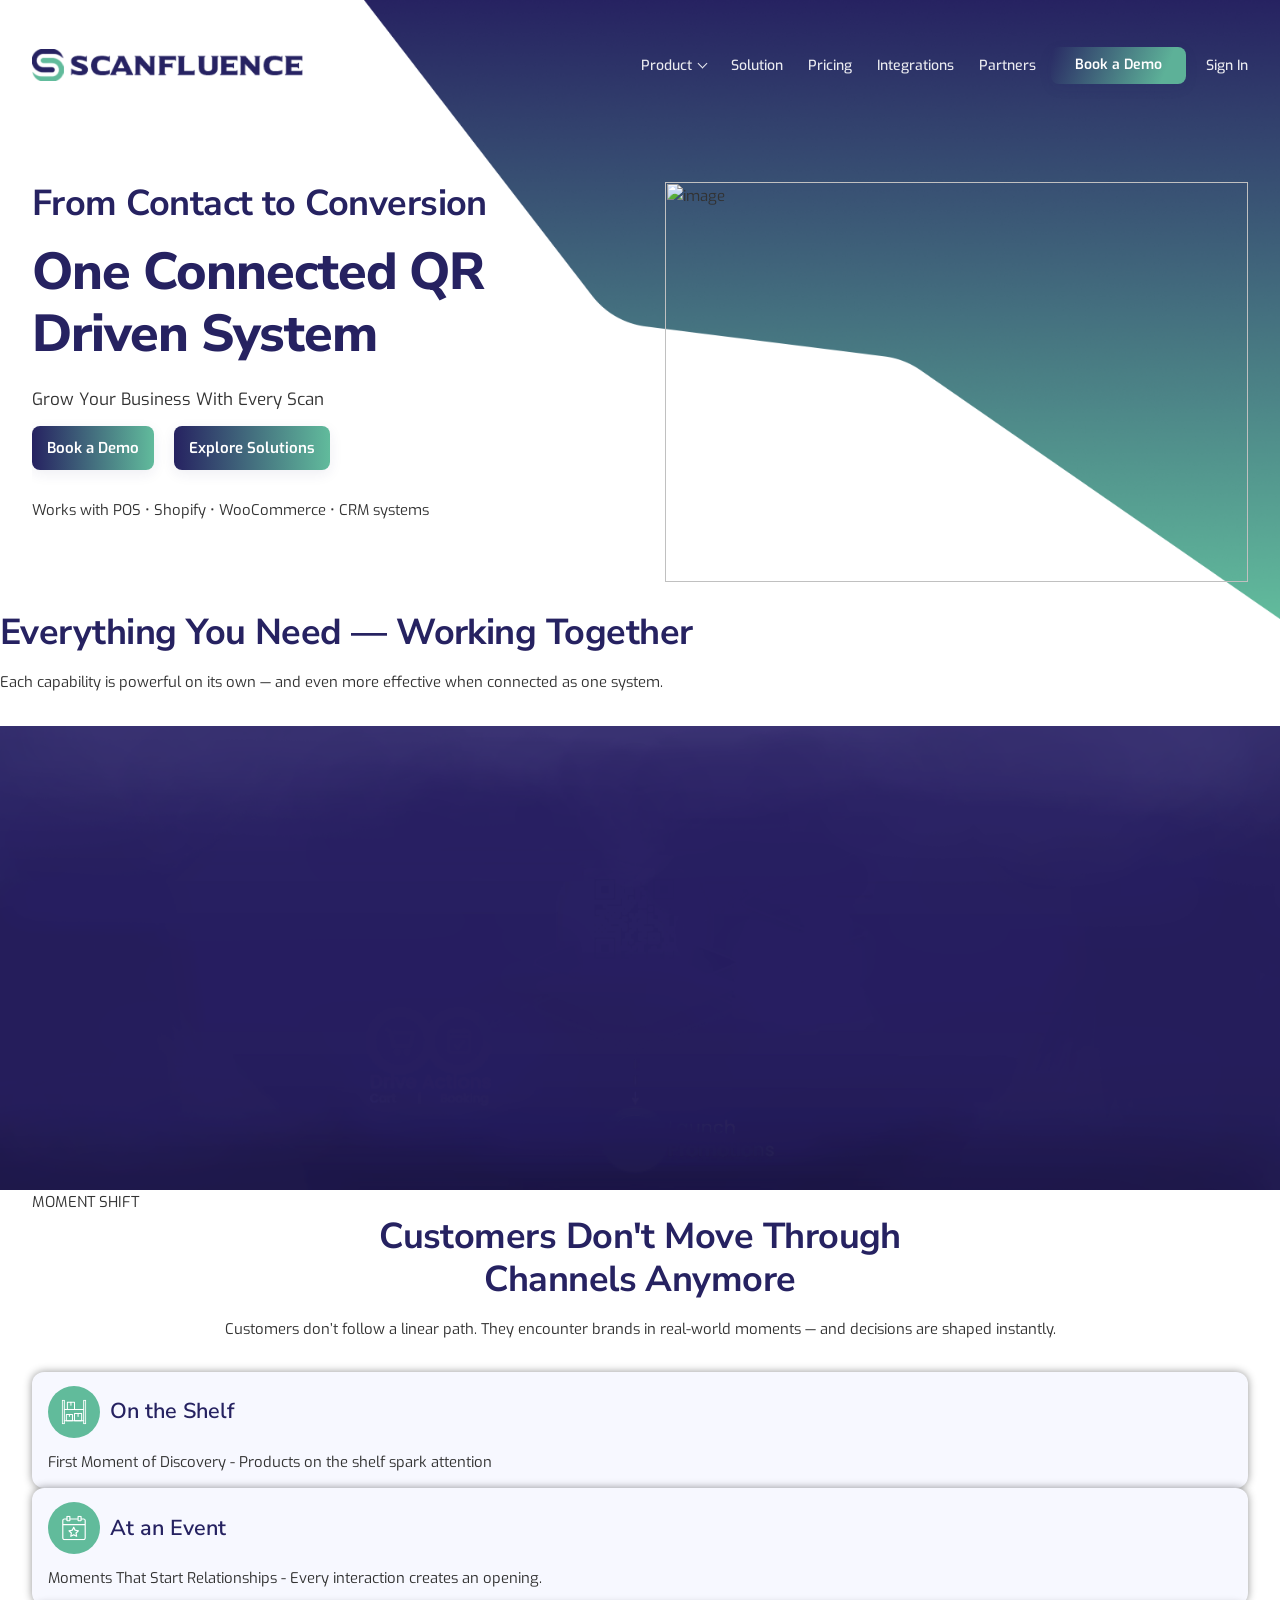
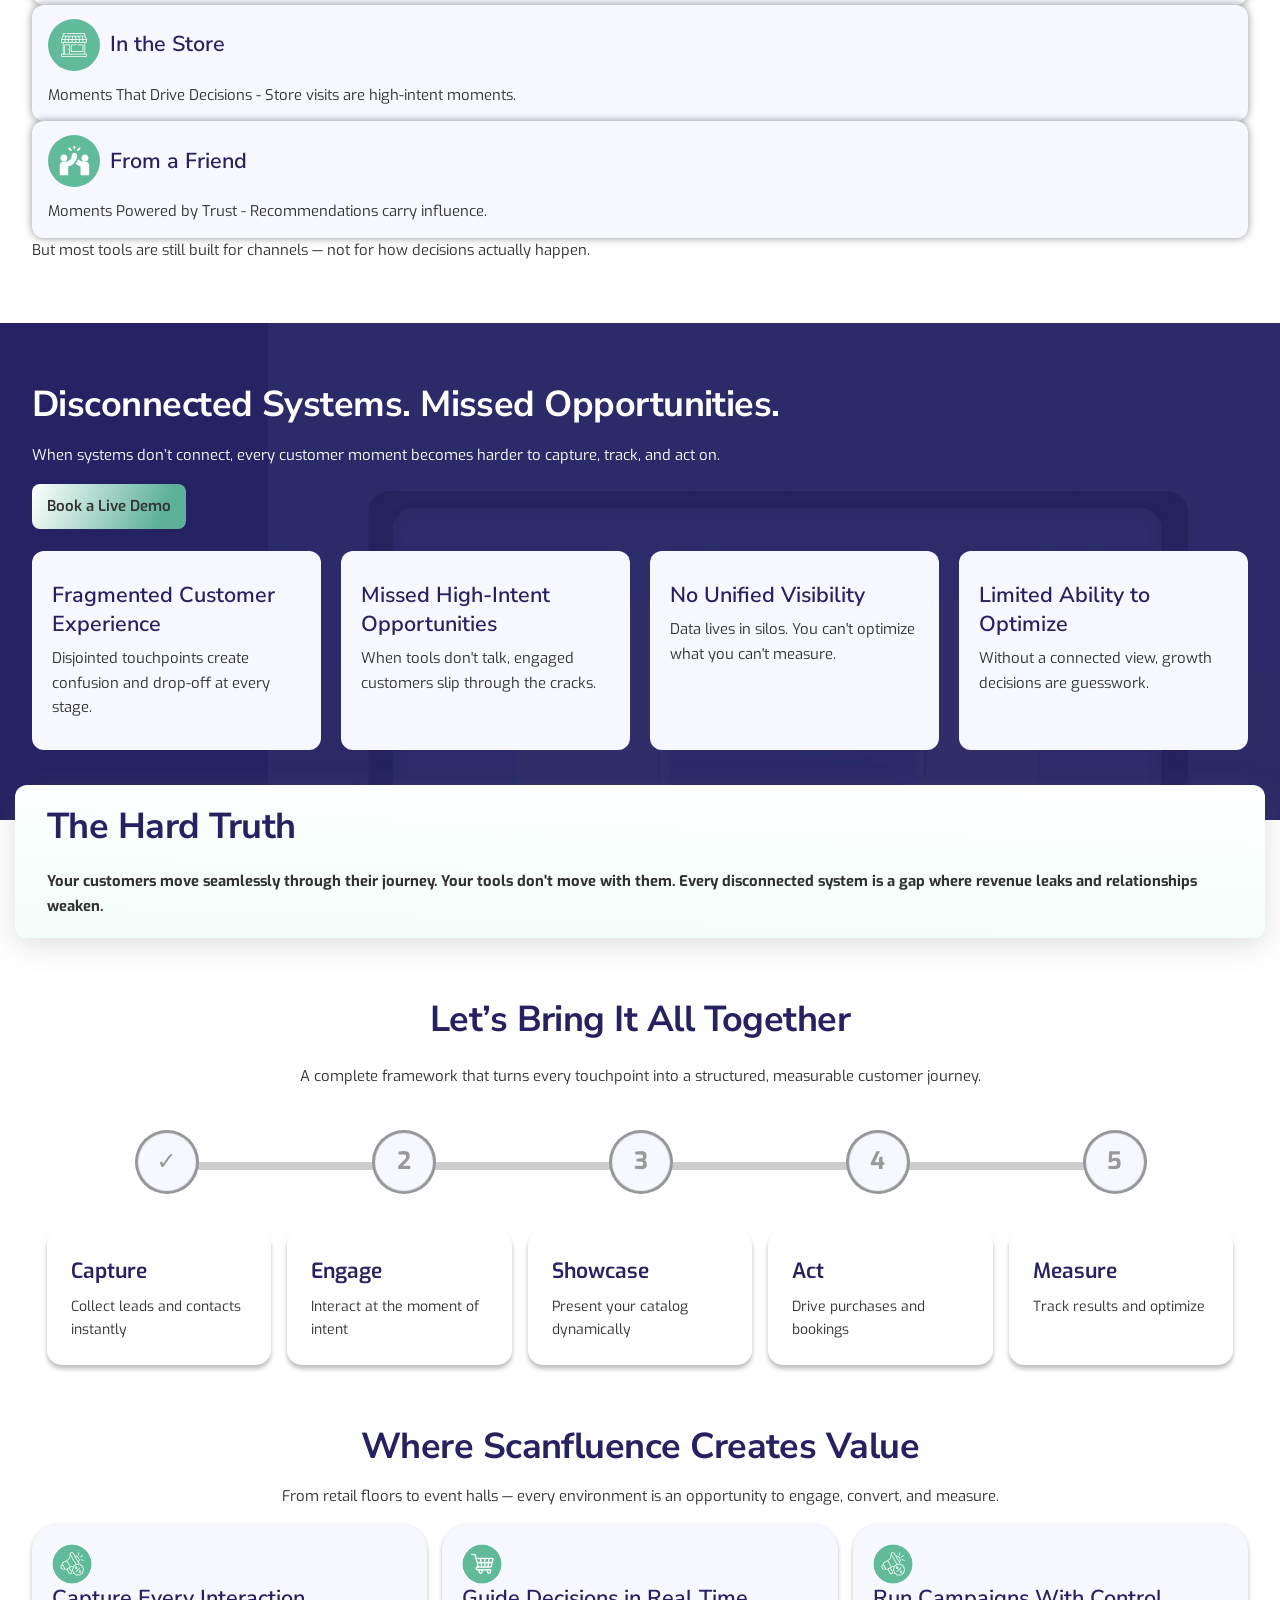
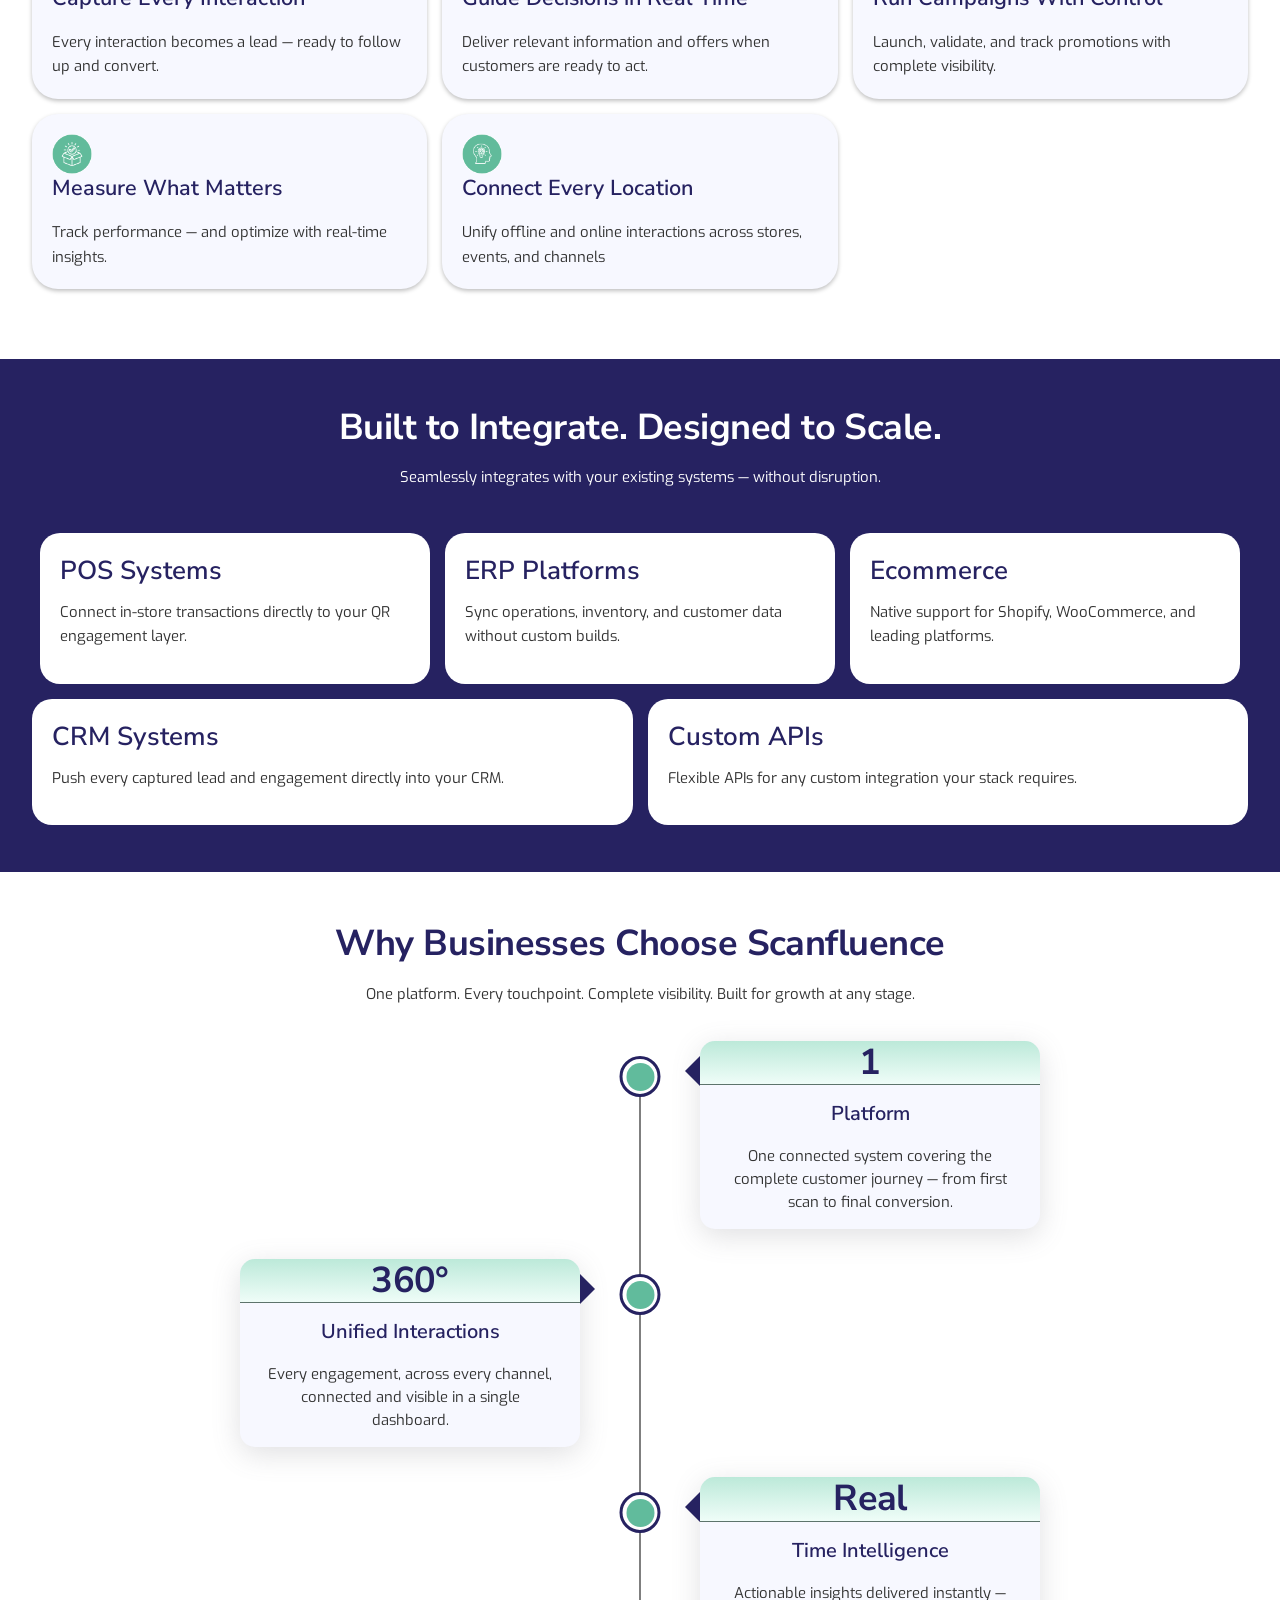
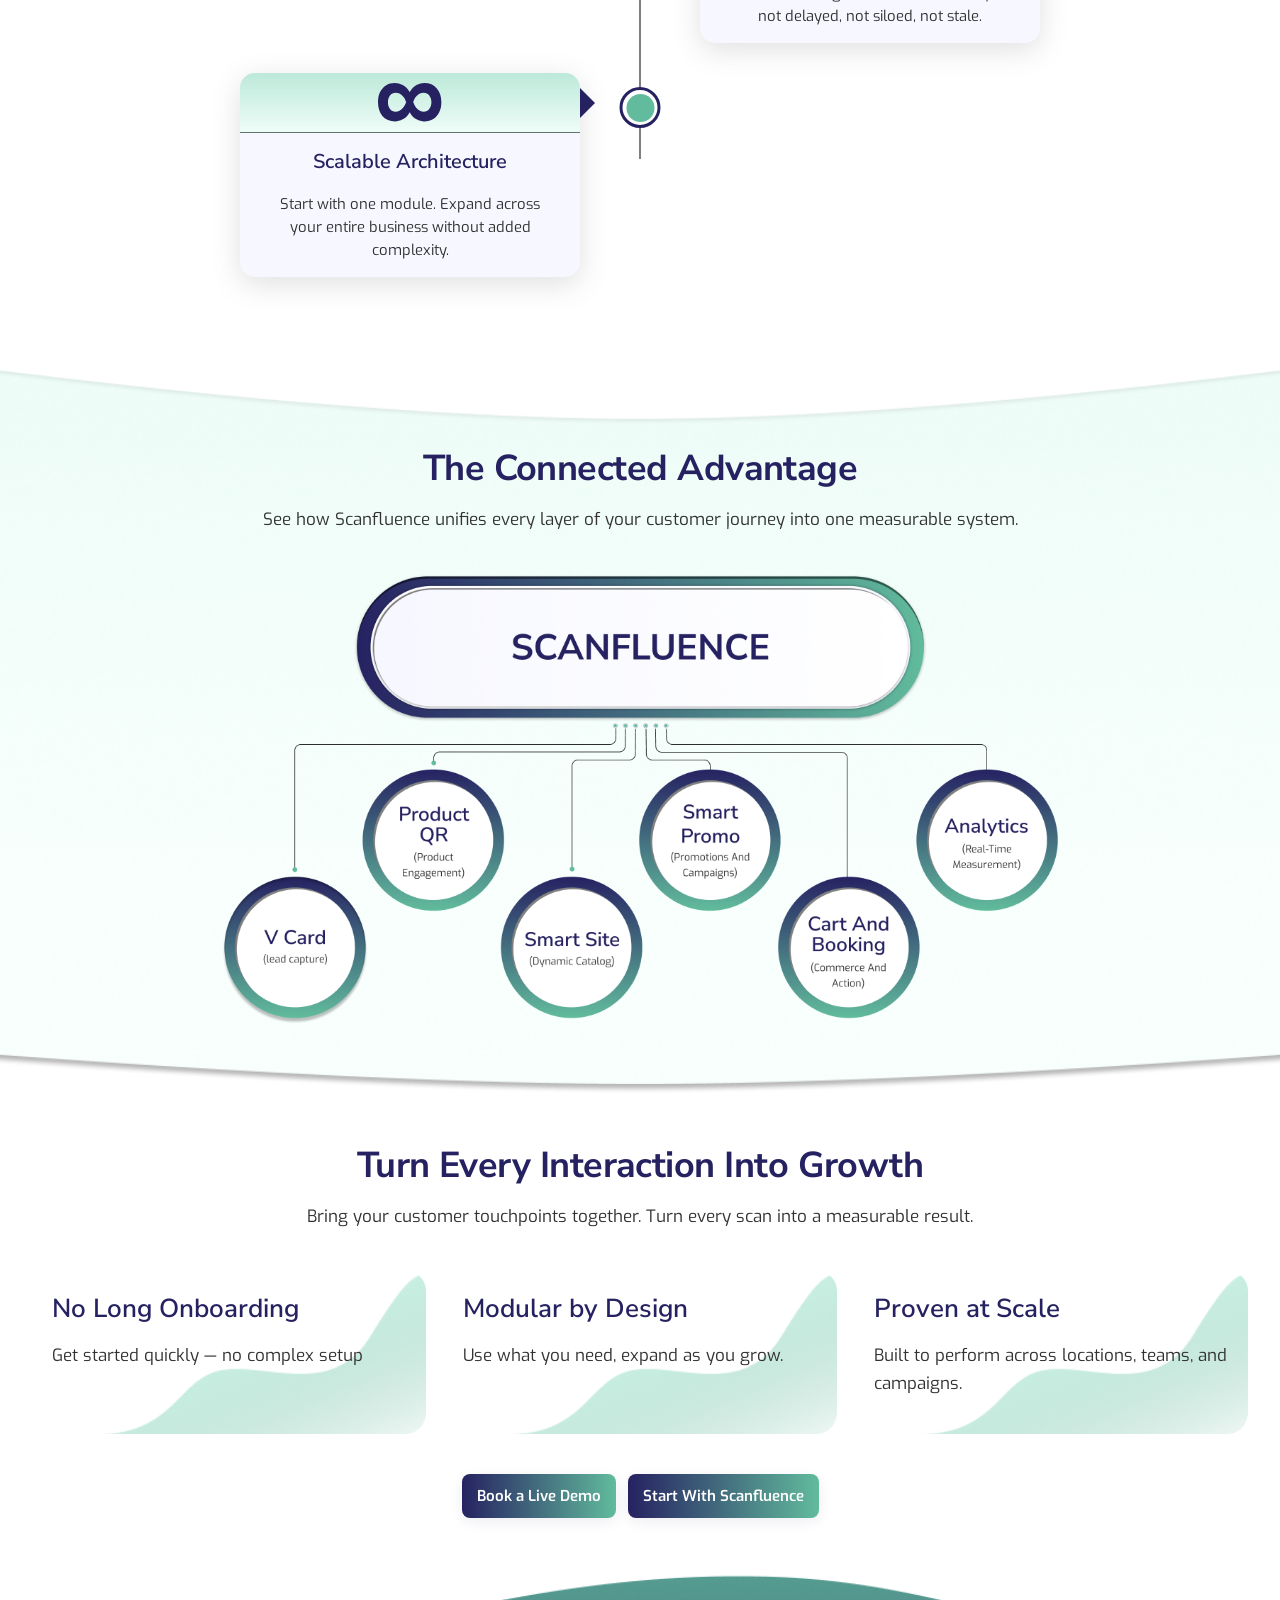
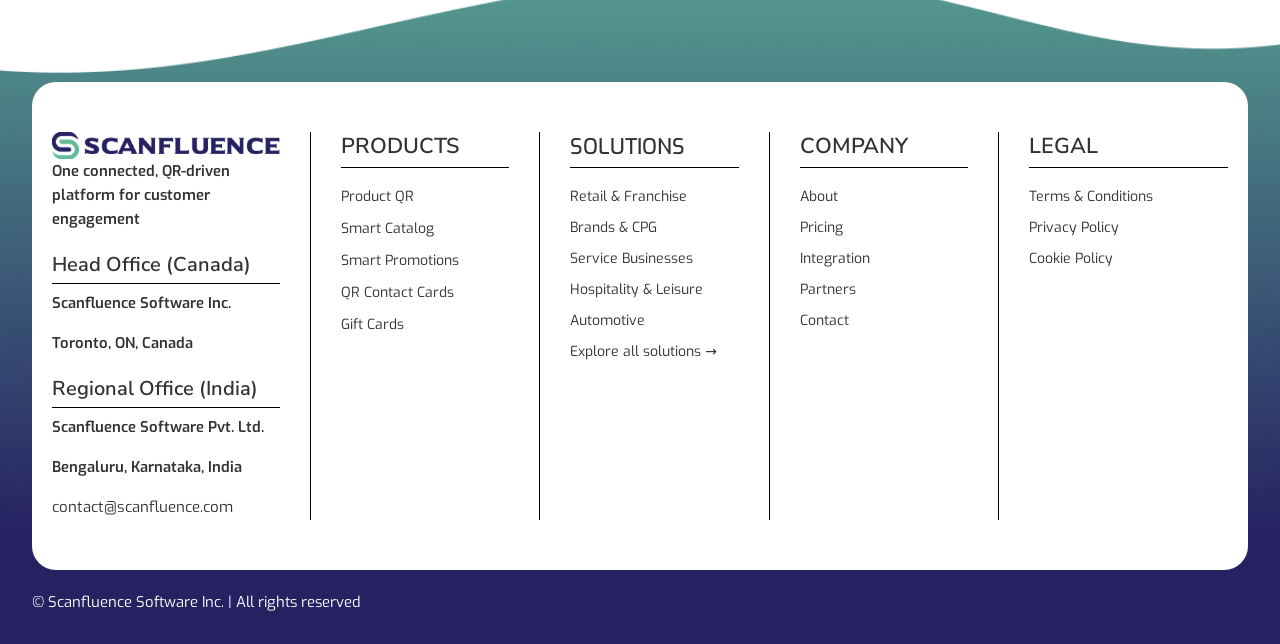
==== commit 3c97030e: "update header alighnment" ====
--- a/index.html
+++ b/index.html
@@ -38,7 +38,7 @@
         </div>
     </div>
 
-    <header class="main-header" style="margin-top: -25px;">
+    <header class="main-header" >
         <nav class="navbar container">
             <div class="logo">
                 <a href="index.html" title="Scanfluence home"><img src="assets/images/logo.png" alt="Scanfluence"></a>
@@ -145,7 +145,7 @@
                         <source src="assets/images/final-2 (animation) (1).mp4" type="video/mp4">
                         Your browser does not support the video tag.
                     </video> -->
-                    <img src="assets/images/new-gif.gif" alt="image">
+                    <img src="assets/images/home_banner.gif" alt="image">
                 </div>
             </div>
         </div>
@@ -329,7 +329,7 @@
     <!-- customer dont move section end -->
 
     <!-- Too Many Links. Too Many Tools.​ section start here -->
-    <div class="too-many-links bg-center bg-contain">
+    <div class="too-many-links bg-center bg-contain sm:pb[30px]">
         <div class="container">
             <div class="wraper">
                 <div class="content text-center max-w-5xl mx-auto">
--- a/assets/css/style.css
+++ b/assets/css/style.css
@@ -2658,4 +2658,10 @@
         padding-top: var(--home-tab-title-copy-gap);
         margin-bottom: var(--home-tab-copy-cta-gap);
     }
+}
+
+@media (max-width: 768px) {
+    .too-many-links.bg-center.bg-contain {
+        padding-bottom: 35px !important;
+    }
 }
--- a/assets/css/site-header.css
+++ b/assets/css/site-header.css
@@ -398,14 +398,25 @@
 }
 
 @media (max-width: 768px) {
+  :root {
+    /* Keep iPhone safe-area intact */
+    --mobile-safe-top: env(safe-area-inset-top, 0px);
+    /* Android fallback when safe-area is 0 */
+    --android-header-offset: 12px;
+    --mobile-top-offset: max(var(--mobile-safe-top), var(--android-header-offset));
+    --mobile-header-h: calc(60px + var(--mobile-top-offset));
+  }
+
   .main-header {
-    padding: 15px 0;
+    padding-top: calc(6px + var(--mobile-top-offset));
+    padding-bottom: 10px;
     background: #fff;
     box-shadow: 0 2px 10px rgba(0, 0, 0, 0.05);
     position: fixed;
     top: 0;
     left: 0;
     width: 100%;
+    min-height: var(--mobile-header-h);
   }
 
   .main-header::before {
@@ -413,16 +424,16 @@
   }
 
   body {
-    padding-top: 70px;
+    padding-top: calc(var(--mobile-header-h) + 12px);
   }
 
   .nav-links {
     display: none;
     position: fixed;
-    top: 65px;
+    top: var(--mobile-header-h);
     left: 0;
     width: 100%;
-    height: calc(100vh - 65px);
+    height: calc(100vh - var(--mobile-header-h));
     background: #fff;
     flex-direction: column;
     align-items: stretch;
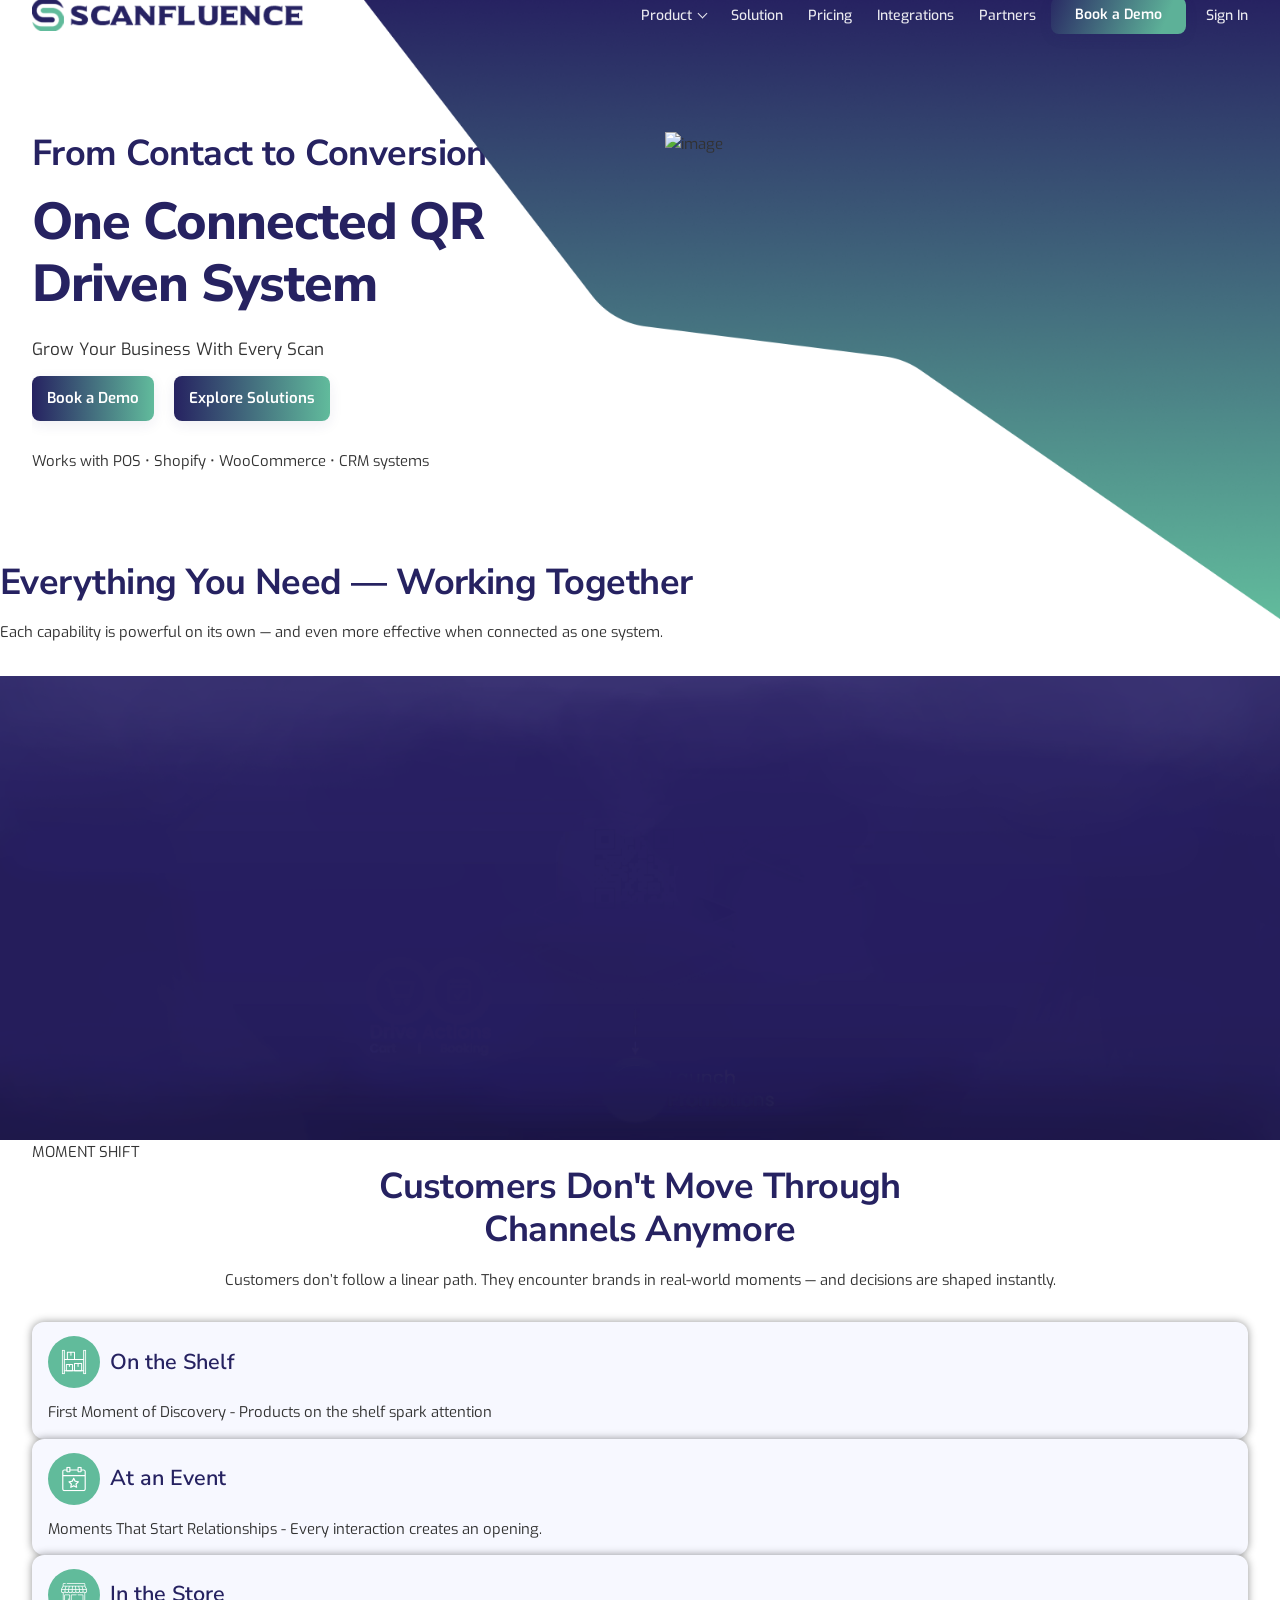
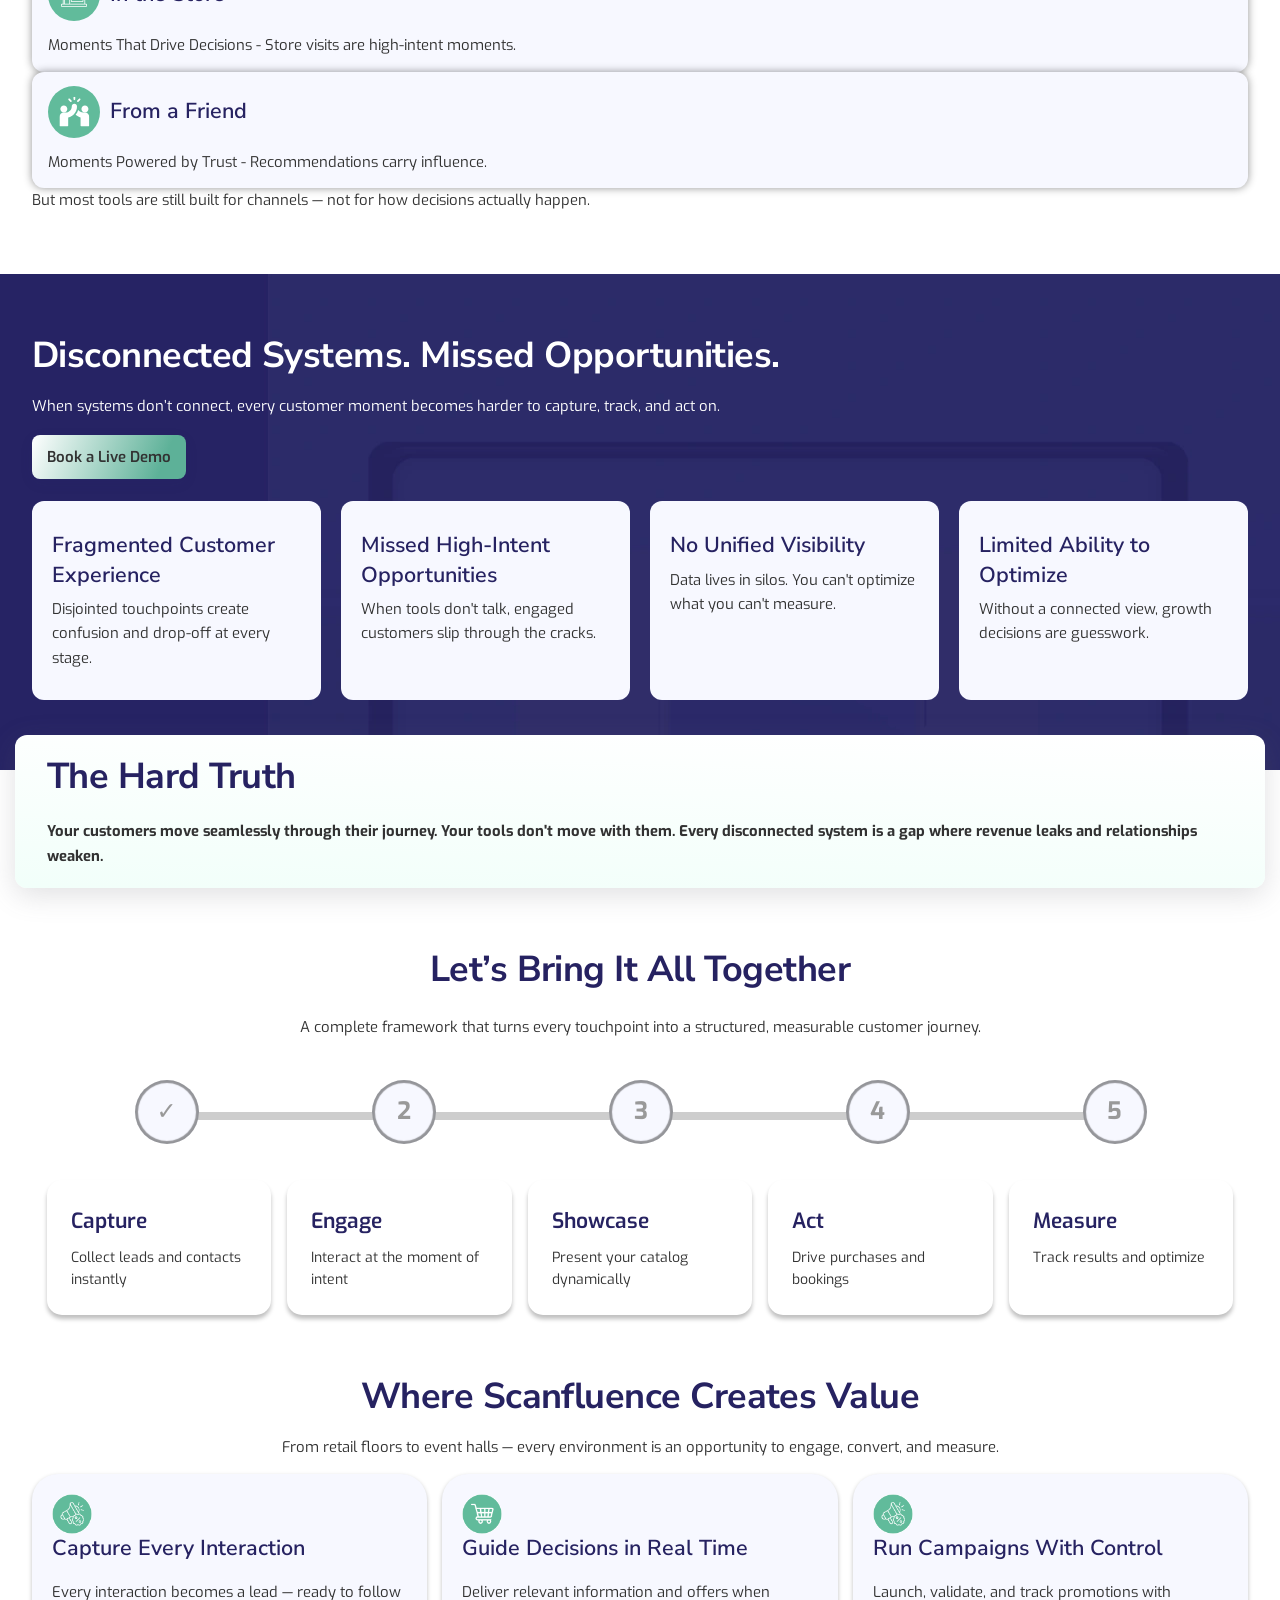
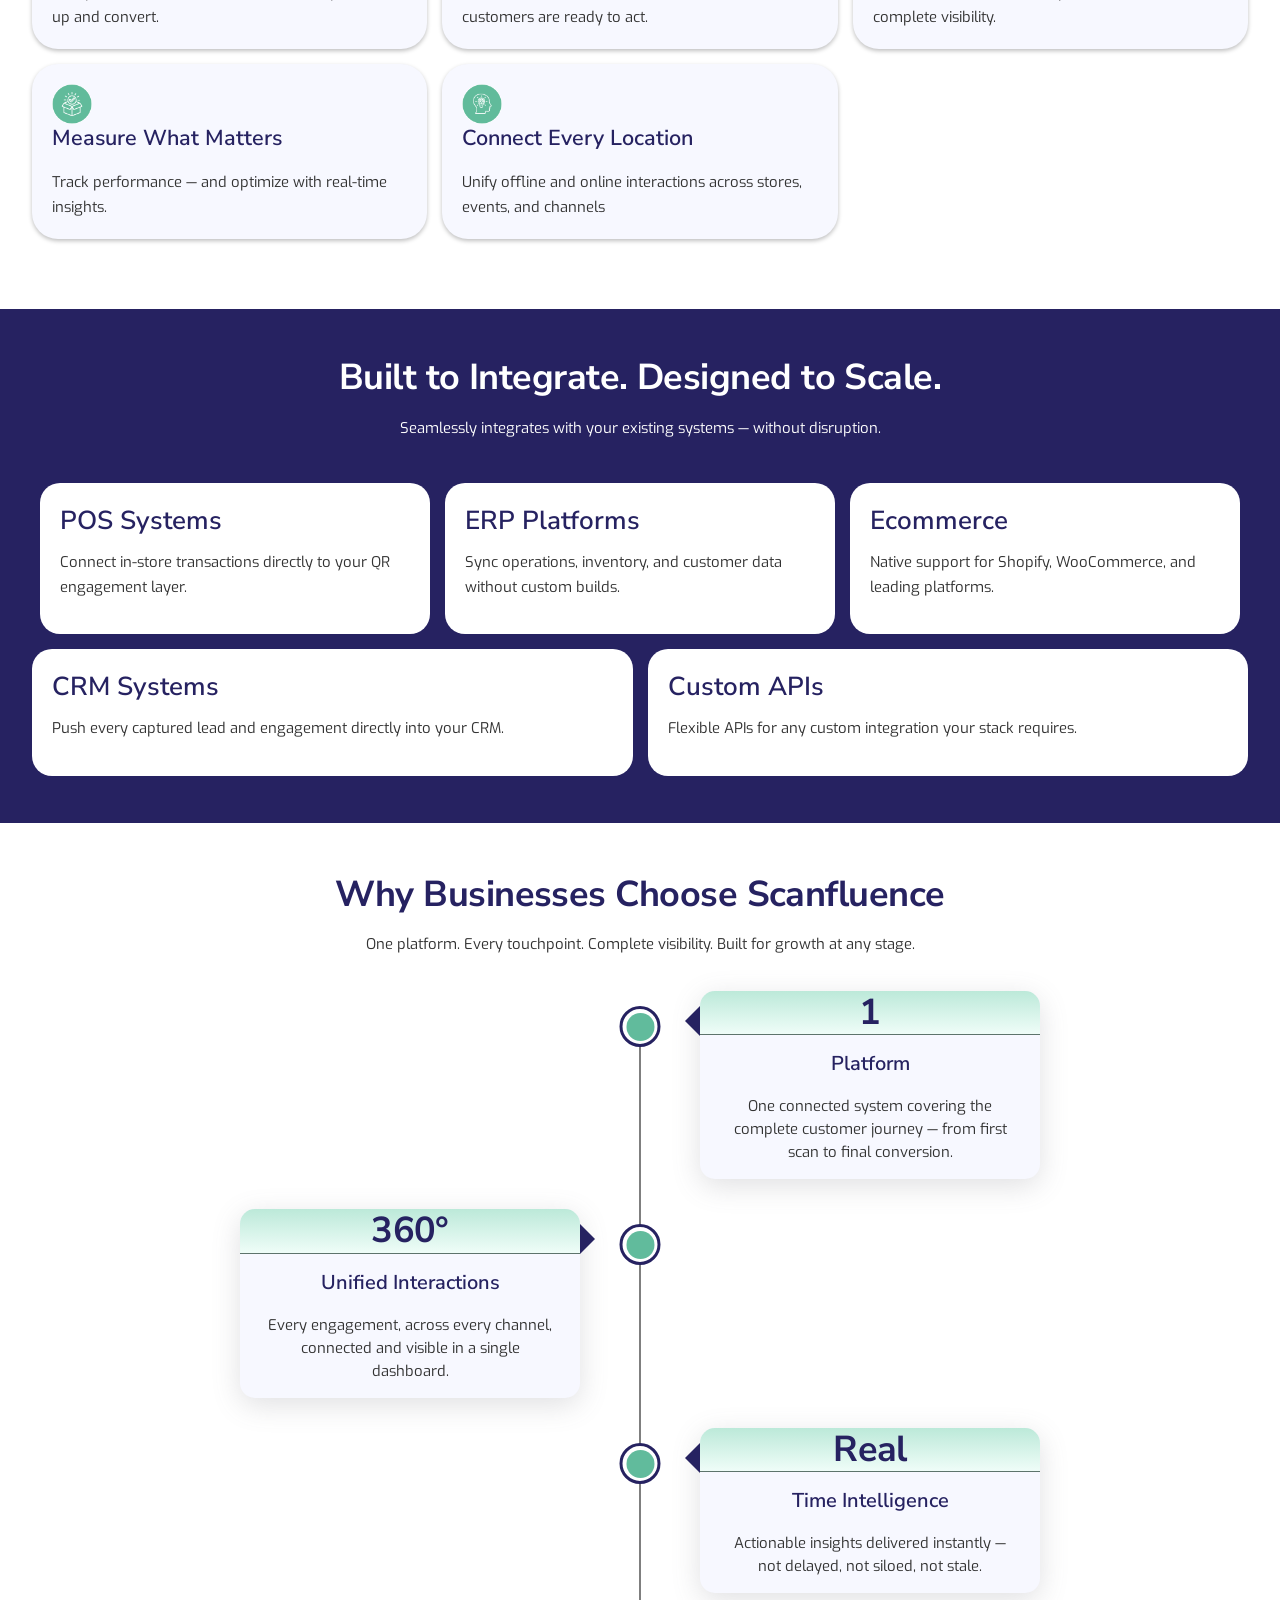
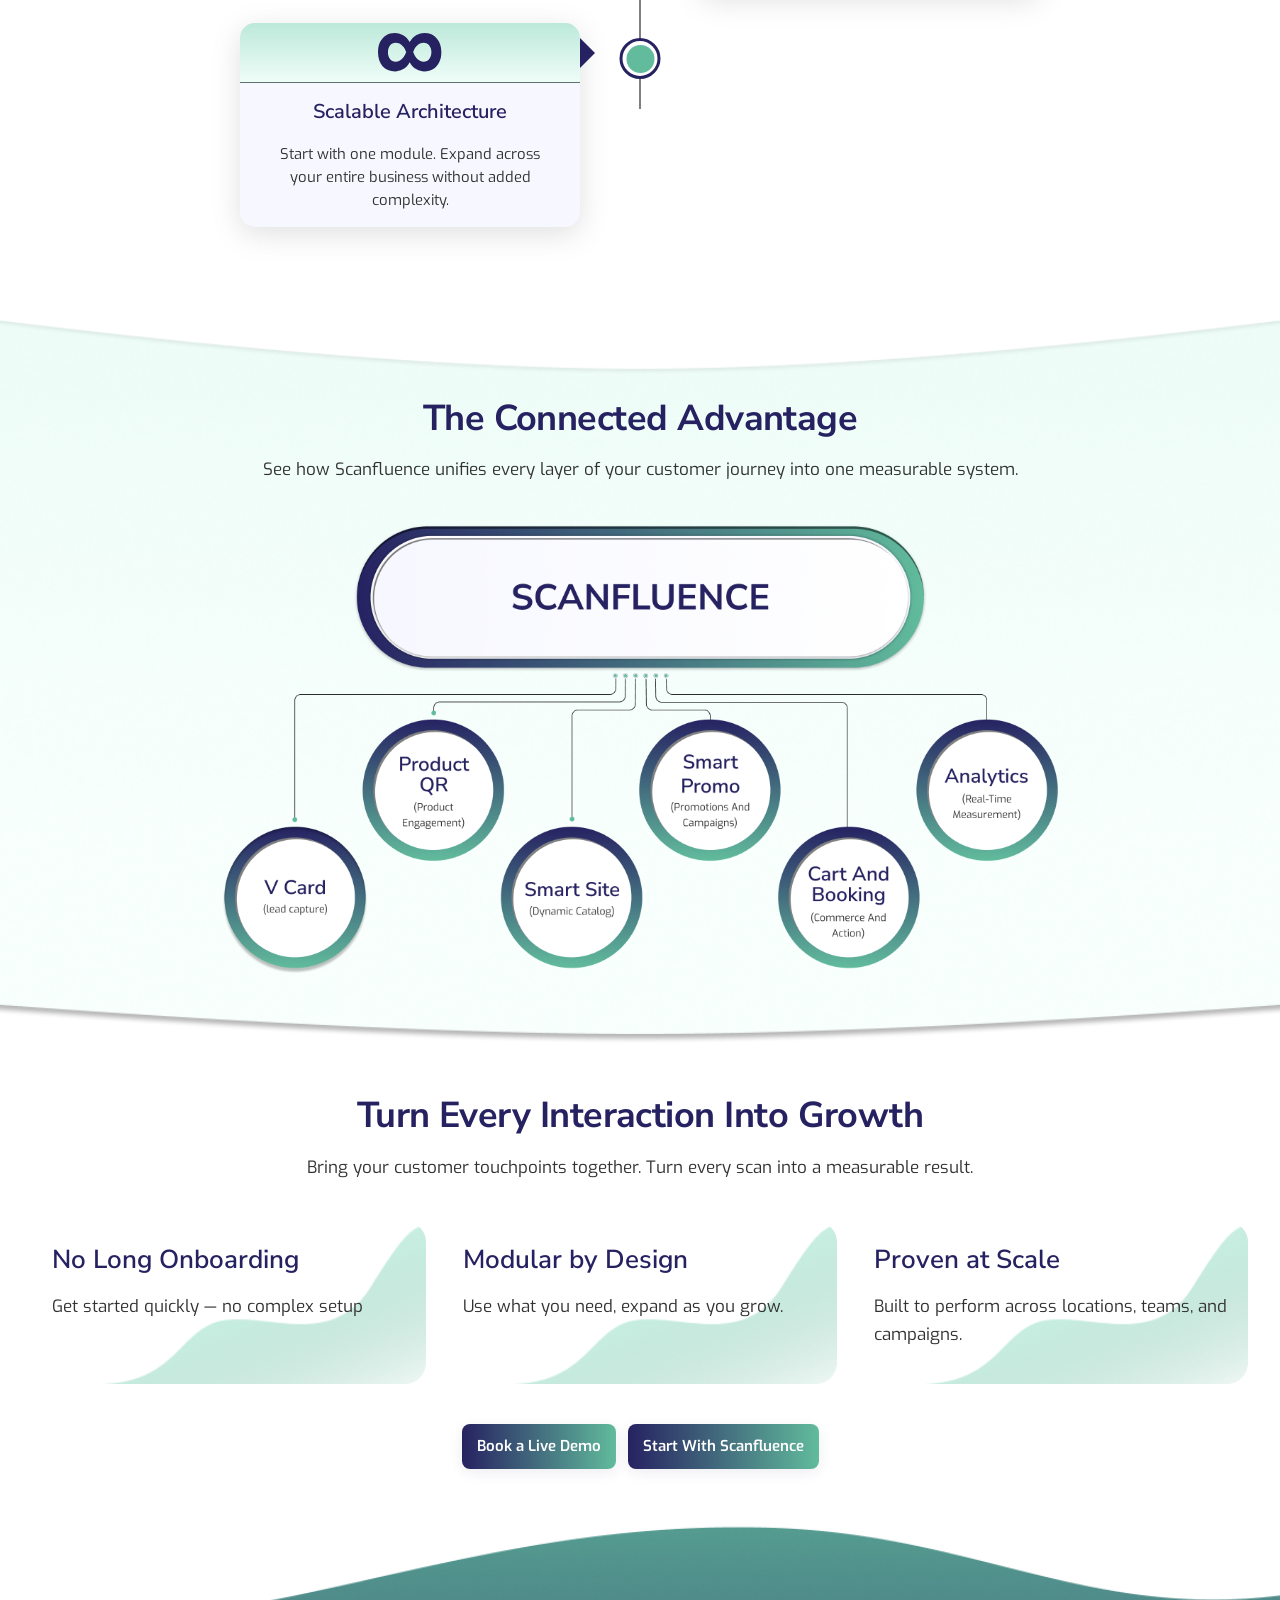
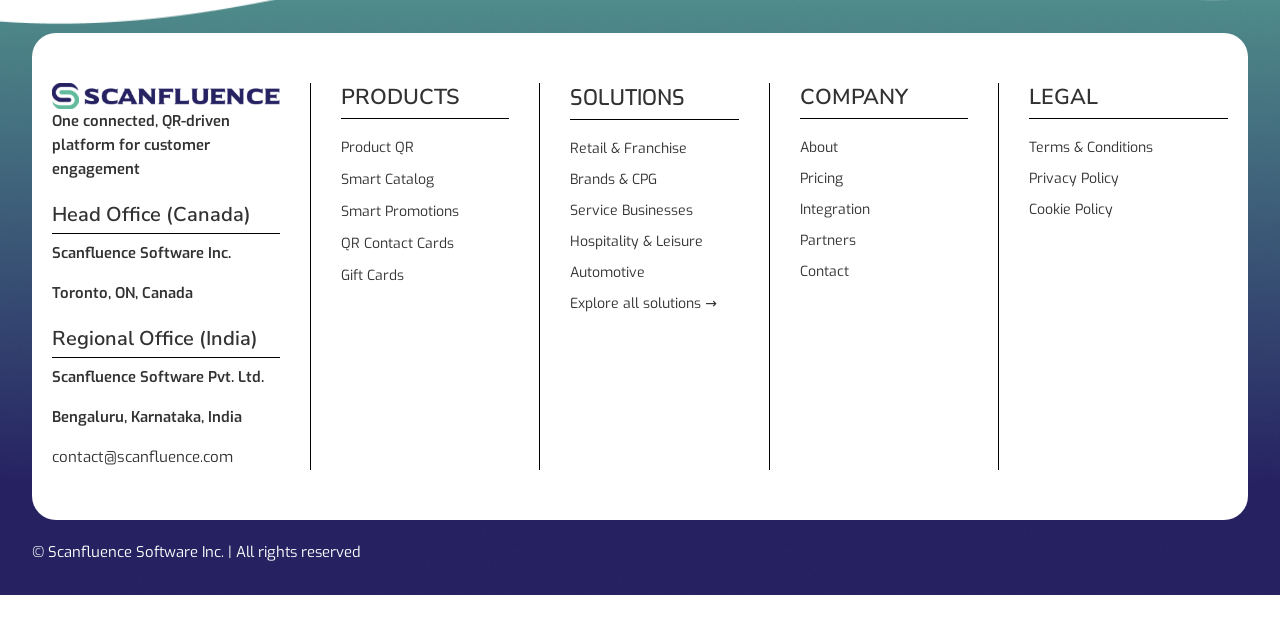
==== commit c1fe5245: "design fixes" ====
--- a/index.html
+++ b/index.html
@@ -1,9 +1,9 @@
-﻿﻿<!DOCTYPE html>
+﻿<!DOCTYPE html>
 <html lang="en">
 
 <head>
     <meta charset="UTF-8">
-    <meta name="viewport" content="width=device-width, initial-scale=1.0">
+    <meta name="viewport" content="width=device-width, initial-scale=1.0, maximum-scale=1.0, minimum-scale=1.0, user-scalable=no">
     <title>Scanfluence</title>
     <link rel="preconnect" href="https://fonts.googleapis.com">
     <link rel="preconnect" href="https://fonts.gstatic.com" crossorigin>
@@ -46,7 +46,7 @@
             <div class="nav-right">
                 <ul class="nav-links" id="navLinks">
                     <li class="nav-item" id="productItem">
-                        <a href="product.html" class="nav-link">Product <span class="accordion-arrow"
+                        <a href="#" class="nav-link">Product <span class="accordion-arrow"
                                 aria-hidden="true"></span></a>
                         <div class="dropdown-menu">
                             <a href="product.html" class="dp-item">
--- a/assets/css/style.css
+++ b/assets/css/style.css
@@ -1881,6 +1881,7 @@
     }
 
     body.home-page .why-bussines {
+        padding-top: 30px !important;
         padding: var(--home-section-y) 0;
     }
 
@@ -2199,7 +2200,7 @@
         gap: clamp(10px, 1.3vw, 17px);
         flex-shrink: 1;
         min-width: 0;
-        justify-content: flex-end;
+        justify-content: flex-start;
     }
 
     body.home-page .main-header .nav-links .nav-item > .nav-link {
@@ -2664,4 +2665,9 @@
     .too-many-links.bg-center.bg-contain {
         padding-bottom: 35px !important;
     }
+}
+@media (min-width: 770px) and (max-width: 1024px) {
+    .too-many-links.bg-center.bg-contain {
+        padding-bottom: 57px !important;
+    }
 }
--- a/assets/css/footer.css
+++ b/assets/css/footer.css
@@ -279,7 +279,8 @@
     }
 }
 
-@media (max-width: 640px) {
+/* ≤768px: same compact footer as phones (iPad mini + mobile; was 640px only) */
+@media (max-width: 768px) {
     footer {
         padding: 0 0 24px;
         margin-top: 30px;
@@ -349,6 +350,16 @@
     .copyrihgt ul li a {
         font-size: 13px;
     }
+
+    /* Match link column text scale (PRODUCTS + plain links) */
+    footer .box.links ul li > a {
+        font-size: 14px !important;
+        line-height: 1.55;
+    }
+
+    footer .box.links .fdp-name {
+        font-size: 14px !important;
+    }
 }
 
 @media (max-width: 420px) {
@@ -367,17 +378,4 @@
     }
 }
 
-/* Phone/small view: one list text size across all link columns (matches .fdp-name / PRODUCTS) */
-@media (max-width: 768px) {
-    footer .box.links ul li > a {
-        font-size: 14px !important;
-        line-height: 1.55;
-    }
-
-    footer .box.links .fdp-name {
-        font-size: 14px !important;
-    }
-}
-
-
 /* footer css end here */
--- a/assets/css/price.css
+++ b/assets/css/price.css
@@ -37,6 +37,15 @@
     background-size: contain;
 }
 
+/* Flat illustration — not product phone mockup height */
+body.price-page .hero-section .hero-visuals {
+    height: auto;
+    min-height: 0;
+    display: flex;
+    align-items: center;
+    justify-content: center;
+}
+
 @media (min-width: 1280px) and (max-width: 1820px) {
     .diagonal-bg-price {
         height: 86%;
@@ -90,4 +99,416 @@
  .btn-secondary-hover:hover{
     background: #fff !important;
     color: #262261 !important ;
+}
+
+/* ============================================================
+   PRICE PAGE — PHONE (≤768px) — hero matches product mobile
+   (visual first, copy second; column layout; index-like CTA width)
+============================================================ */
+@media (max-width: 768px) {
+    /* product.html mobile hero — no diagonal, flat light band */
+    body.price-page .background-wrapper,
+    body.price-page .background-wrapper .diagonal-bg-price {
+        display: none !important;
+    }
+
+    body.price-page .hero-section {
+        background: #ffffff !important;
+        display: flex !important;
+        flex-direction: column !important;
+        align-items: center !important;
+        justify-content: flex-start !important;
+        gap: 16px !important;
+        padding-top: 28px !important;
+        padding-bottom: 28px !important;
+        min-height: auto !important;
+        text-align: center !important;
+    }
+
+    /* Match product: hero-visuals first, hero-content second */
+    body.price-page .hero-section > div:last-of-type {
+        order: 1 !important;
+        width: 100% !important;
+        max-width: 100% !important;
+        display: flex !important;
+        justify-content: center !important;
+        align-items: center !important;
+    }
+
+    body.price-page .hero-section > div:first-of-type {
+        order: 2 !important;
+        width: 100% !important;
+        max-width: 100% !important;
+        text-align: center !important;
+        margin-bottom: 12px !important;
+    }
+
+    body.price-page .hero-section h2 {
+        font-size: 17px !important;
+        line-height: 1.2 !important;
+        font-weight: 600 !important;
+        margin: 0 0 10px !important;
+        color: var(--color-primary, #262261) !important;
+    }
+
+    body.price-page .hero-section h1 {
+        width: 100% !important;
+        font-size: clamp(28px, 7vw, 36px) !important;
+        line-height: 1.12 !important;
+        font-weight: 700 !important;
+        margin: 0 auto 0 !important;
+        padding-top: 10px !important;
+        padding-bottom: 12px !important;
+        max-width: 100% !important;
+    }
+
+    body.price-page .hero-section p.main_description {
+        padding-top: 10px !important;
+        margin: 0 auto 14px !important;
+        max-width: 100% !important;
+        line-height: 1.55 !important;
+    }
+
+    body.price-page .hero-section .hero-actions {
+        display: flex !important;
+        /* flex-direction: column !important; */
+        align-items: center !important;
+        justify-content: center !important;
+        flex-wrap: nowrap !important;
+        gap: 10px !important;
+        padding-top: 0 !important;
+        width: 100% !important;
+    }
+
+    body.price-page .hero-section .hero-actions .btn {
+        flex: 1 1 0 !important;
+        width: auto !important;
+        min-width: 0 !important;
+        max-width: none !important;
+        margin-left: 0 !important;
+        margin-right: 0 !important;
+        white-space: nowrap !important;
+        padding: 10px 12px !important;
+        font-size: clamp(11px, 3.2vw, 13px) !important;
+    }
+
+    body.price-page .hero-section img {
+        width: auto !important;
+        max-width: min(300px, 90%) !important;
+        height: auto !important;
+        margin: 0 auto !important;
+    }
+
+    /* ---- “Start Small…” — image + promise cards + CTAs (unified card rhythm) ---- */
+    body.price-page .price-promise-section {
+        gap: 22px !important;
+        padding-top: 8px !important;
+    }
+
+    body.price-page .price-promise-section > div:first-child img {
+        max-width: min(300px, 92vw) !important;
+        width: 100% !important;
+        height: auto !important;
+        display: block !important;
+        margin-left: auto !important;
+        margin-right: auto !important;
+    }
+
+    body.price-page .price-promise-cards > div.grid + div.grid {
+        margin-top: 12px !important;
+    }
+
+    body.price-page .price-promise-cards > div.grid + div.flex {
+        margin-top: 22px !important;
+    }
+
+    body.price-page .price-promise-cards > div.grid {
+        grid-template-columns: 52px 1fr !important;
+        align-items: center !important;
+        column-gap: 14px !important;
+        row-gap: 0 !important;
+        padding: 16px 14px !important;
+        border-radius: 16px !important;
+        background: #ffffff !important;
+        background-image: none !important;
+        border: 1px solid rgba(38, 34, 97, 0.1) !important;
+        box-shadow: 0 4px 18px rgba(25, 30, 95, 0.08) !important;
+    }
+
+    body.price-page .price-promise-cards > div.grid h4 {
+        font-size: 1.125rem !important;
+        line-height: 1.25 !important;
+        font-weight: 700 !important;
+        color: var(--color-primary, #262261) !important;
+        margin: 0 !important;
+    }
+
+    body.price-page .price-promise-cards > div.grid p {
+        font-size: 0.875rem !important;
+        line-height: 1.5 !important;
+        color: #64748b !important;
+        margin: 6px 0 0 !important;
+    }
+
+    body.price-page .price-promise-cards > div.grid > div:first-child {
+        width: 52px !important;
+        height: 52px !important;
+        min-width: 52px !important;
+        min-height: 52px !important;
+        display: flex !important;
+        align-items: center !important;
+        justify-content: center !important;
+        padding: 0 !important;
+        border-radius: 12px !important;
+        background: #dad3fd !important;
+        align-self: center !important;
+    }
+
+    body.price-page .price-promise-cards > div.grid > div:first-child img {
+        max-width: 26px !important;
+        max-height: 26px !important;
+        width: auto !important;
+        height: auto !important;
+        display: block !important;
+        margin: 0 !important;
+    }
+
+    /* checktarget.svg is white-filled; darken for light tile */
+    body.price-page .price-promise-cards > div.grid:nth-child(3) > div:first-child img {
+        filter: brightness(0) saturate(100%) invert(15%) sepia(25%) saturate(2000%)
+            hue-rotate(220deg) brightness(0.85) contrast(1.05) !important;
+    }
+
+    body.price-page .price-promise-cards > div.flex.flex-col {
+        flex-direction: column !important;
+        align-items: stretch !important;
+        gap: 10px !important;
+        width: 100% !important;
+    }
+
+    body.price-page .price-promise-cards > div.flex.flex-col button {
+        width: 100% !important;
+        max-width: 100% !important;
+        margin-left: 0 !important;
+        margin-right: 0 !important;
+        padding-top: 14px !important;
+        padding-bottom: 14px !important;
+        font-size: 15px !important;
+    }
+}
+
+/* ============================================================
+   PRICE PAGE — TABLET ONLY (770px–1024px)
+   Unified title/description scale + tighter section rhythm
+   (reference: product-page tablet tokens in product.css)
+============================================================ */
+@media (min-width: 770px) and (max-width: 1024px) {
+    body.price-page {
+        --price-tab-y: 32px;
+        --price-title: 28px;
+        --price-desc: 16px;
+        --price-gap: 12px;
+    }
+
+    /* ---- Hero / banner — match product.html .hero-section tablet (770–1024) ---- */
+    body.price-page .hero-section {
+        display: flex !important;
+        flex-direction: row !important;
+        flex-wrap: nowrap !important;
+        align-items: center !important;
+        justify-content: space-between !important;
+        gap: 24px !important;
+        row-gap: 24px !important;
+        column-gap: 24px !important;
+        padding-top: 56px !important;
+        padding-bottom: 72px !important;
+        min-height: auto !important;
+        grid-template-columns: none !important;
+    }
+
+    body.price-page .hero-section > div:first-of-type {
+        flex: 1 1 0 !important;
+        max-width: 520px !important;
+        min-width: 0 !important;
+        text-align: left !important;
+    }
+
+    body.price-page .hero-section > div:last-of-type {
+        flex: 1 1 0 !important;
+        min-width: 0 !important;
+        display: flex !important;
+        align-items: center !important;
+        justify-content: center !important;
+    }
+
+    body.price-page .hero-section h1 {
+        font-size: clamp(42px, 4.2vw, 50px) !important;
+        line-height: 1.08 !important;
+        font-weight: 700 !important;
+        letter-spacing: -0.4px !important;
+        margin: 0 0 16px !important;
+        padding-top: 8px !important;
+        padding-bottom: 16px !important;
+        max-width: 100% !important;
+    }
+
+    body.price-page .hero-section h2 {
+        font-size: 17px !important;
+        line-height: 1.2 !important;
+        font-weight: 600 !important;
+        margin: 0 0 10px !important;
+        color: var(--color-primary, #262261) !important;
+    }
+
+    body.price-page .hero-section p.main_description {
+        font-size: var(--price-desc) !important;
+        line-height: 1.55 !important;
+        padding-top: 0 !important;
+        margin: 0 0 20px !important;
+        max-width: 470px !important;
+    }
+
+    body.price-page .hero-section .hero-actions {
+        display: flex !important;
+        flex-wrap: wrap !important;
+        padding-top: 0 !important;
+        gap: 10px !important;
+    }
+
+    body.price-page .hero-section .hero-actions .btn {
+        white-space: nowrap !important;
+    }
+
+    body.price-page .hero-section img {
+        width: 100% !important;
+        max-width: min(500px, 100%) !important;
+        height: auto !important;
+        margin: 0 auto !important;
+    }
+
+    /* Section titles (exclude hero — hero uses rules above) */
+    body.price-page > section ~ section h2,
+    body.price-page > *:nth-child(8) h2,
+    body.price-page div[style*="faqbg"] h2 {
+        font-size: var(--price-title) !important;
+        line-height: 1.22 !important;
+        font-weight: 600 !important;
+        margin-top: 0 !important;
+        margin-bottom: var(--price-gap) !important;
+    }
+
+    /* Eyebrow / major h3 section headings (not card row titles) */
+    body.price-page h3.font_32.font-semibold {
+        font-size: var(--price-title) !important;
+        line-height: 1.22 !important;
+        margin-bottom: var(--price-gap) !important;
+    }
+
+    /* Feature row card titles — smaller than page sections */
+    body.price-page h4.font_32 {
+        font-size: 18px !important;
+        line-height: 1.3 !important;
+    }
+
+    /* ---- Section descriptions / shared intro copy ---- */
+    body.price-page .main_description,
+    body.price-page p.main_description {
+        font-size: var(--price-desc) !important;
+        line-height: 1.55 !important;
+    }
+
+    body.price-page section p.text-gray-500.main_description,
+    body.price-page section p.text-slate-500.main_description,
+    body.price-page > *:nth-child(8) p.text-center.text-lg {
+        font-size: var(--price-desc) !important;
+        line-height: 1.55 !important;
+    }
+
+    /* ---- Vertical rhythm: major blocks (reduced vs default md:py-12 etc.) ---- */
+    body.price-page > *:nth-child(4) {
+        padding-top: 0 !important;
+        padding-bottom: var(--price-tab-y) !important;
+    }
+
+    body.price-page > *:nth-child(4) h2 {
+        margin-top: 12px !important;
+    }
+
+    body.price-page > *:nth-child(5) {
+        padding-top: var(--price-tab-y) !important;
+        padding-bottom: var(--price-tab-y) !important;
+    }
+
+    body.price-page section.campaigns_section {
+        padding-top: var(--price-tab-y) !important;
+        padding-bottom: var(--price-tab-y) !important;
+    }
+
+    body.price-page section.campaigns_section .max-w-7xl {
+        padding-top: 24px !important;
+        padding-bottom: 24px !important;
+    }
+
+    body.price-page section.campaigns_section + section {
+        padding-top: var(--price-tab-y) !important;
+        padding-bottom: var(--price-tab-y) !important;
+    }
+
+    body.price-page > *:nth-child(8) {
+        padding-top: var(--price-tab-y) !important;
+        padding-bottom: var(--price-tab-y) !important;
+    }
+
+    body.price-page > *:nth-child(8) [class*="grid-cols-1"][class*="lg:hidden"] {
+        padding-top: 12px !important;
+        gap: 12px !important;
+    }
+
+    body.price-page > *:nth-child(9) {
+        padding-top: var(--price-tab-y) !important;
+        padding-bottom: var(--price-tab-y) !important;
+    }
+
+    body.price-page > *:nth-child(9) .text-center.mb-10 {
+        margin-bottom: 20px !important;
+    }
+
+    body.price-page > *:nth-child(10) {
+        padding-top: var(--price-tab-y) !important;
+        padding-bottom: var(--price-tab-y) !important;
+    }
+
+    /* Pricing grid + feature cards: even gaps */
+    body.price-page > *:nth-child(5) [class*="md:grid-cols-3"] {
+        margin-top: 16px !important;
+        gap: 16px !important;
+    }
+
+    body.price-page > *:nth-child(5) [class*="md:grid-cols-3"] + *,
+    body.price-page > *:nth-child(5) h2 + p.main_description {
+        margin-top: var(--price-gap) !important;
+    }
+
+    body.price-page section.campaigns_section [class*="md:grid-cols-2"],
+    body.price-page section.campaigns_section + section [class*="md:grid-cols-2"] {
+        margin-top: 20px !important;
+        gap: 18px !important;
+    }
+
+    body.price-page section.campaigns_section > p.main_description,
+    body.price-page section.campaigns_section + section > .max-w-7xl > p {
+        margin-top: 12px !important;
+        padding-top: 0 !important;
+    }
+
+    /* FAQ question rows */
+    body.price-page div[style*="faqbg"] [class*="md:text-"] {
+        font-size: 17px !important;
+        line-height: 1.35 !important;
+    }
+
+    /* CTA strip before footer */
+    body.price-page > *:nth-child(10) .flex.flex-col {
+        gap: 14px !important;
+    }
 }
--- a/assets/css/site-header.css
+++ b/assets/css/site-header.css
@@ -6,6 +6,13 @@
   position: relative;
   width: 100%;
   overflow: visible;
+}
+
+/* Index only: desktop header top offset */
+@media (min-width: 769px) {
+  body.home-page .main-header {
+    margin-top: -25px;
+  }
 }
 .main-header .accordion-arrow {
   width: 7px;
@@ -388,6 +395,23 @@
     font-size: 13px;
     line-height: 1.25;
   }
+
+  /* Product: click opens dropdown (JS); keep desktop panel + hover */
+  .main-header .nav-item.active-mobile > .dropdown-menu {
+    opacity: 1;
+    visibility: visible;
+    transform: translateY(0);
+  }
+
+  .main-header .nav-links .nav-item > .nav-link .accordion-arrow,
+  .main-header .nav-links .nav-item > .nav-link .arrow,
+  .main-header .nav-links .accordion-arrow {
+    color: var(--navy) !important;
+  }
+
+  .main-header .nav-links .nav-item > .nav-link:hover {
+    color: var(--navy) !important;
+  }
 }
 
 @media (min-width: 1280px) and (max-width: 1820px) {
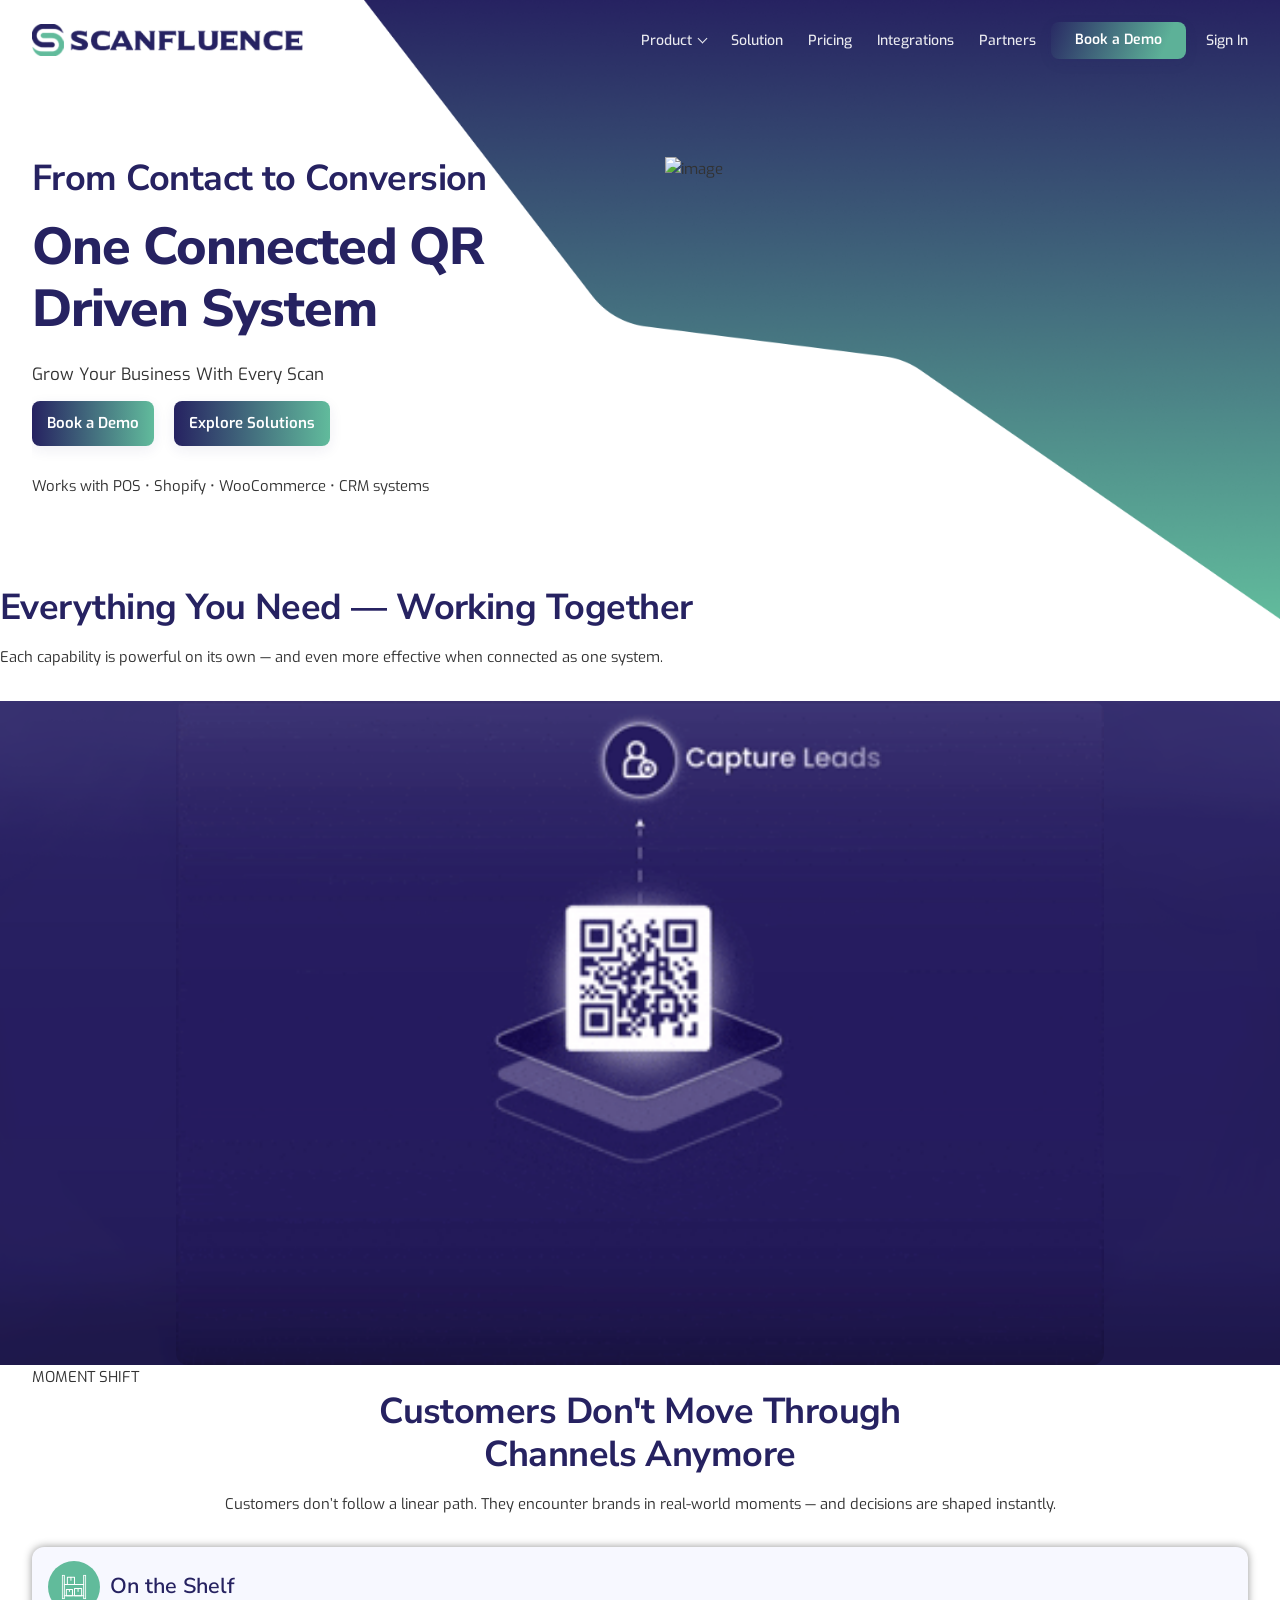
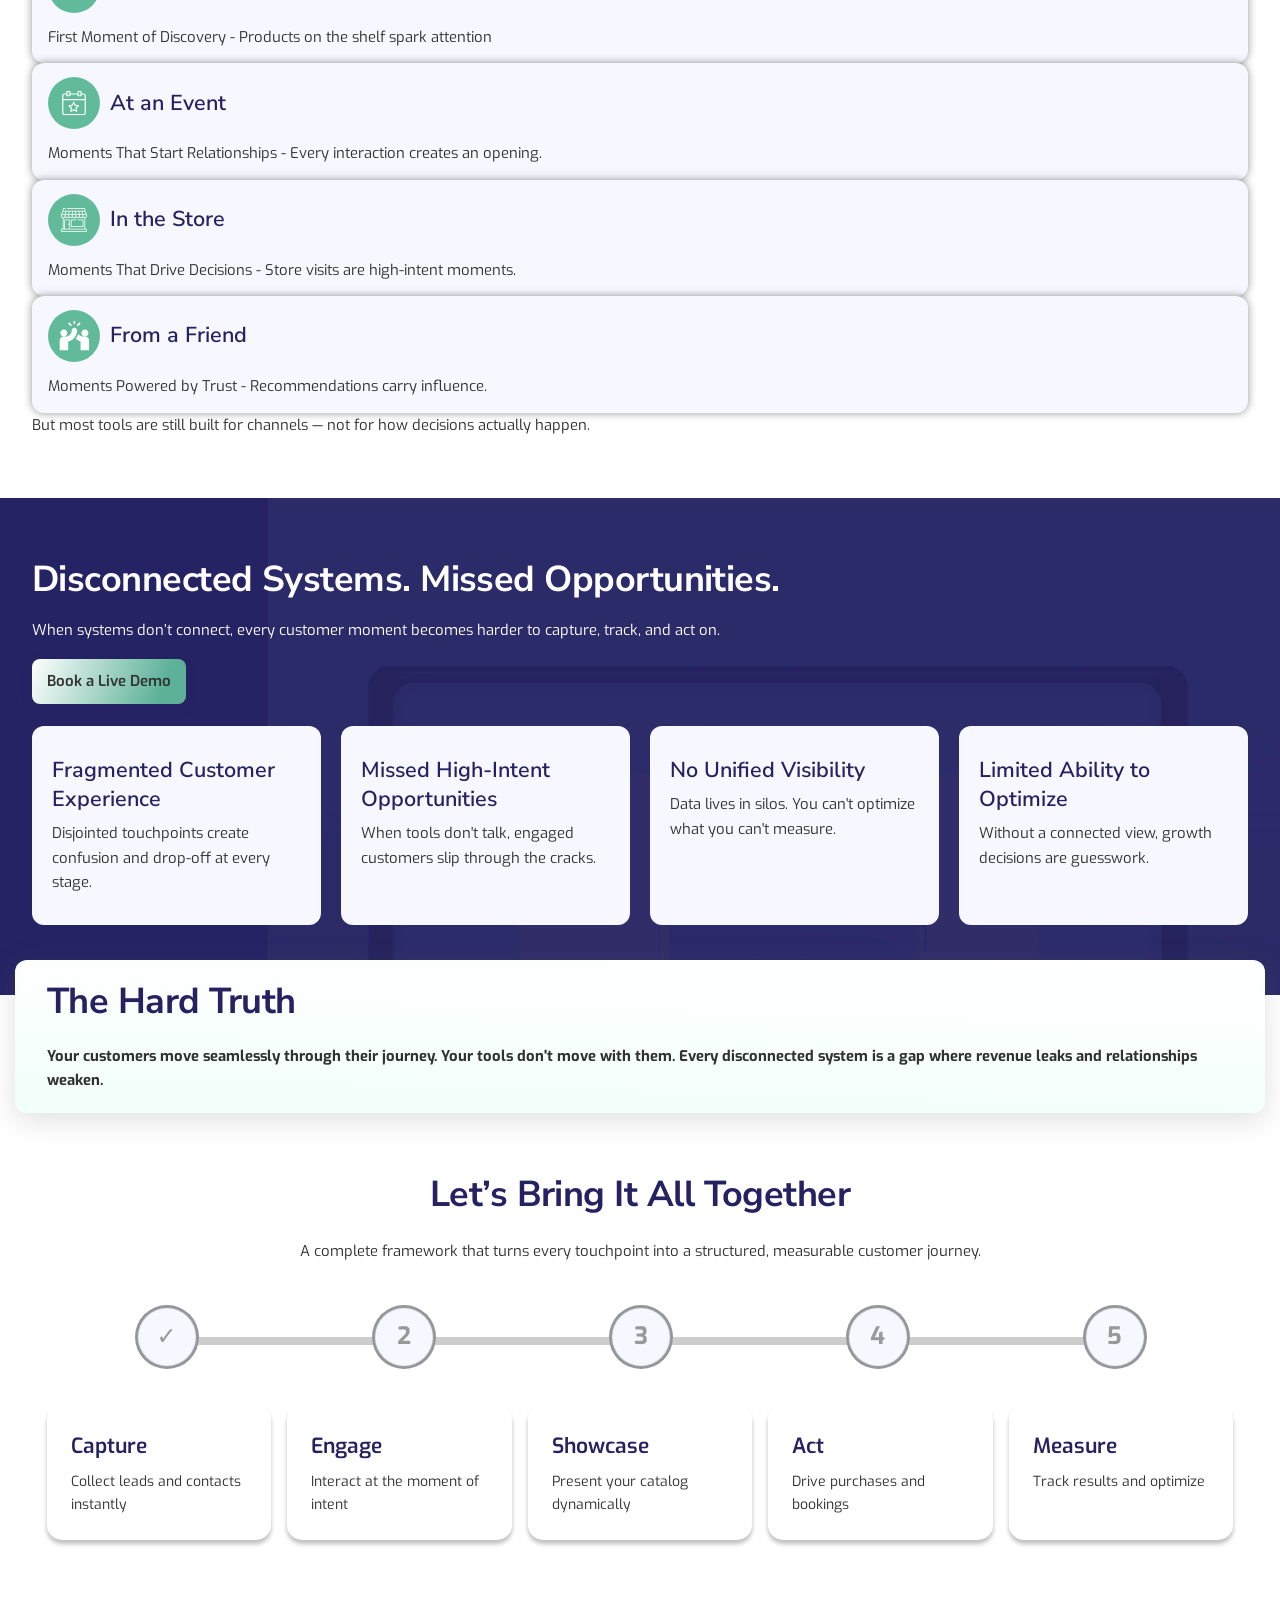
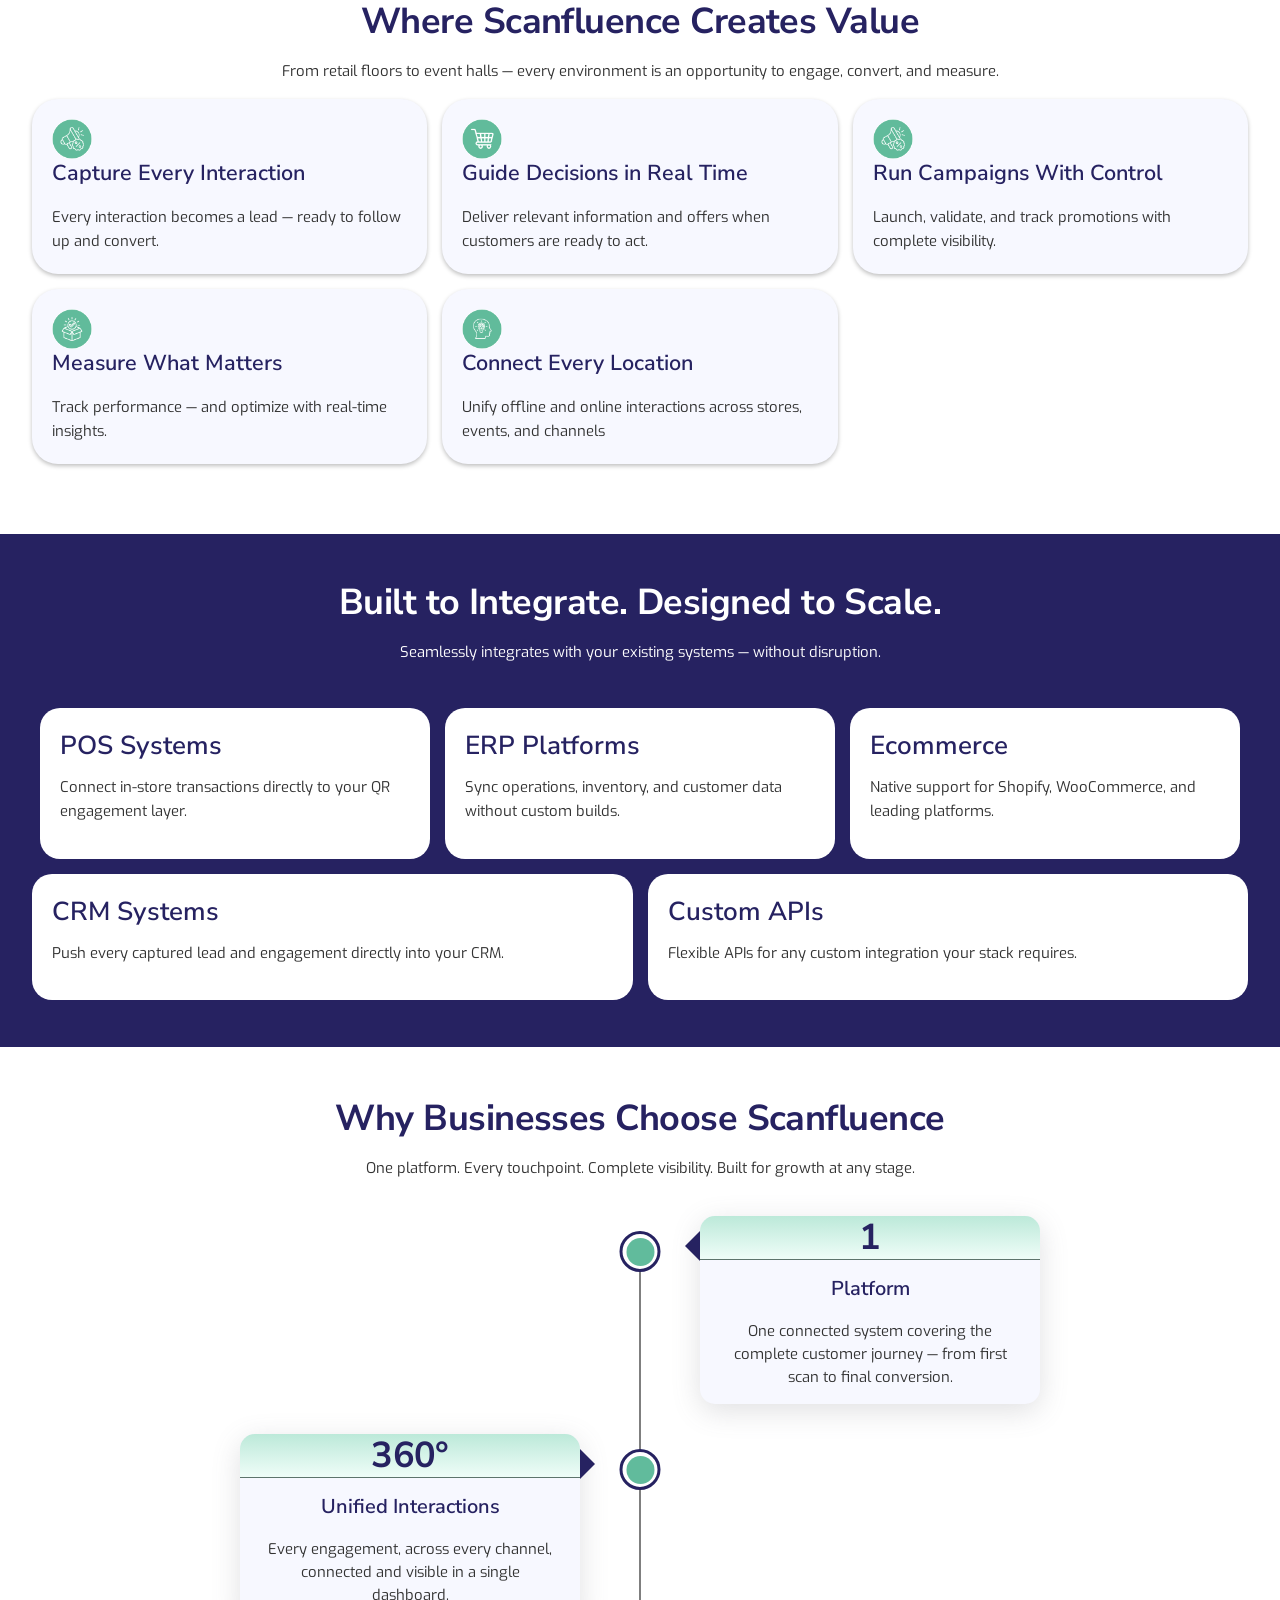
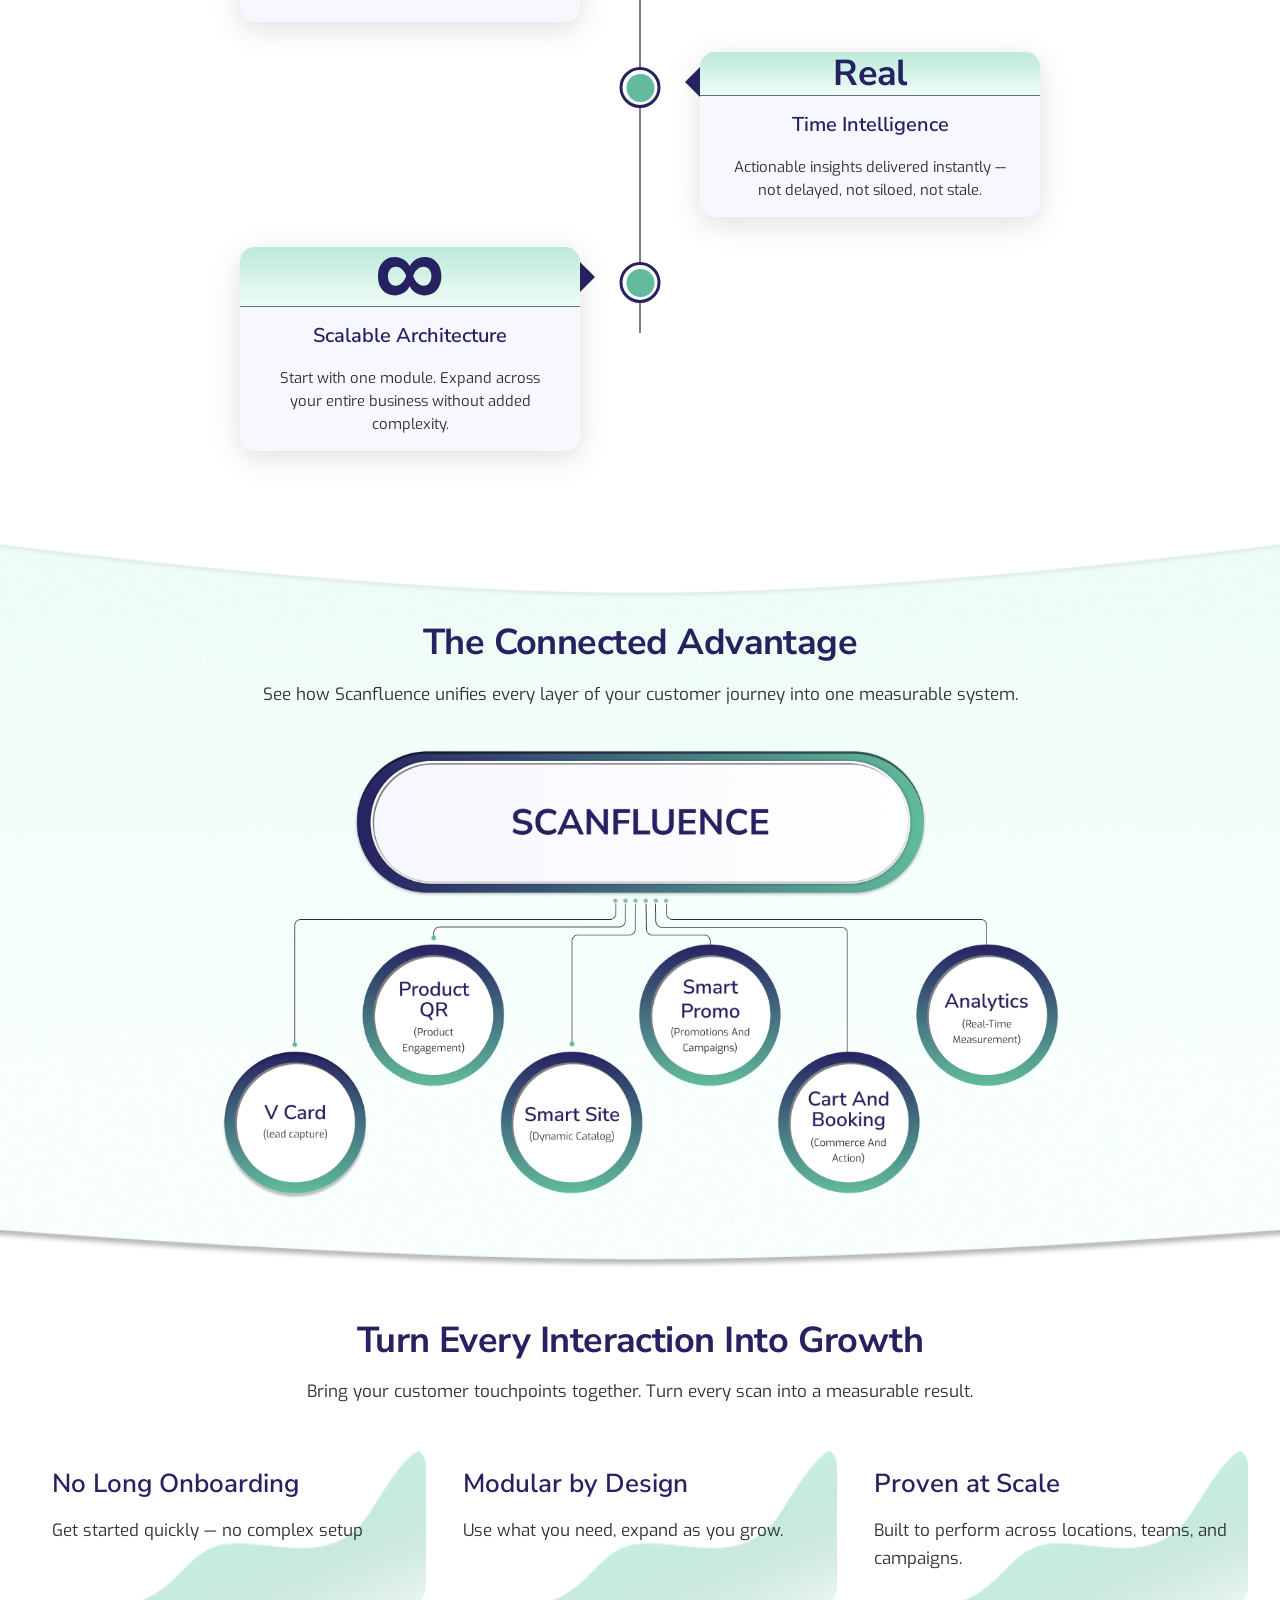
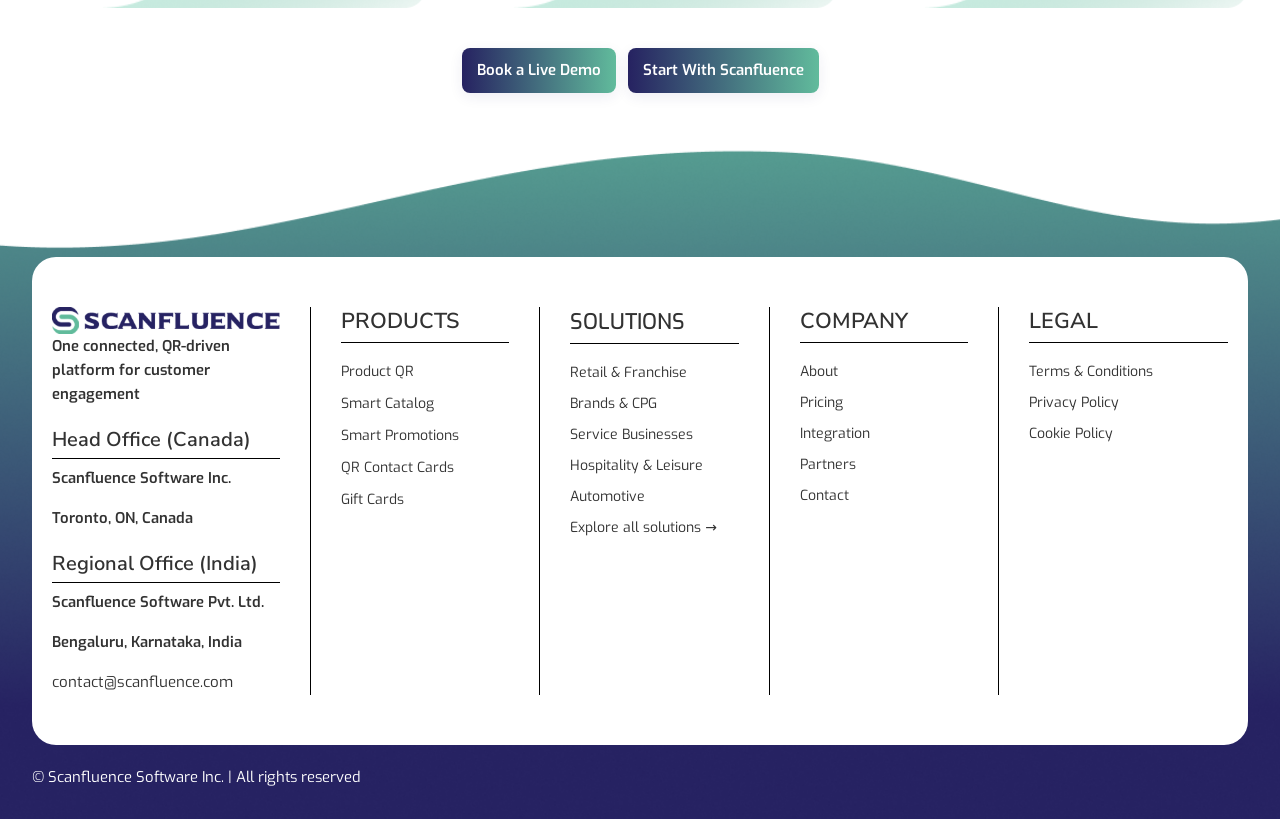
==== commit cdf7f3c9: "replace video to gif" ====
--- a/index.html
+++ b/index.html
@@ -162,9 +162,7 @@
 
         <div style="width: 100%; background-image: url('assets/images/home-bg-1.png'); background-size: cover; background-position: center; background-repeat: no-repeat; margin-top: 2rem; padding: 0rem 0;">
             <div style="max-width: 960px; margin: 0 auto; padding: 0 1rem;">
-                <video class="working-video"  playsinline preload="metadata auto" autoplay muted loop>
-                    <source src="assets/images/home_video.mp4" type="video/mp4">
-                </video>
+                <img class="working-video" src="assets/images/home_video.gif" alt="Everything you need — working together">
             </div>
         </div>
     </div>
--- a/assets/css/base.css
+++ b/assets/css/base.css
@@ -383,6 +383,7 @@
 
 .slider_wrap {
     flex: 0 0 calc((100% - (var(--live-gap) * (var(--live-per-view) - 1))) / var(--live-per-view));
+    min-width: 0;
     perspective: 1000px;
 }
 
@@ -391,13 +392,17 @@
     transform-style: preserve-3d;
 }
 
-.slider_wrap:hover .live-card {
-    transform: rotateY(180deg);
-}
-
-.slider_wrap:hover .live-card h3,
-.slider_wrap:hover .live-card p {
-    transform: rotateY(180deg);
+/* Flip on real hover only — touch devices use .is-flipped + JS (avoids sticky :hover on iOS) */
+@media (hover: hover) and (pointer: fine) {
+    .slider_wrap:hover .live-card {
+        transform: rotateY(180deg);
+    }
+
+    .slider_wrap:hover .live-card h3,
+    .slider_wrap:hover .live-card h4,
+    .slider_wrap:hover .live-card p {
+        transform: rotateY(180deg);
+    }
 }
 
 @media screen and (max-width: 1536px) {
@@ -431,4 +436,125 @@
     .diagonal-bg {
         display: none !important;
     }
+}
+
+/* ── Unified hero / banner art (700–770px): matches index home tablet banner caps (style.css ~2293–2307) ── */
+@media screen and (min-width: 700px) and (max-width: 770px) {
+    :root {
+        --sf-banner-art-max-w: min(380px, 88vw);
+        --sf-banner-art-max-h: min(420px, 50vh);
+        --sf-banner-shell-max-h: min(440px, 52vh);
+    }
+
+    /* Index + inner pages using .banner + .image-banner (e.g. smart-promo) */
+    body.home-page .image-banner,
+    body:not(.home-page) .banner .image-banner {
+        max-width: var(--sf-banner-art-max-w) !important;
+        margin-left: auto !important;
+        margin-right: auto !important;
+        max-height: var(--sf-banner-shell-max-h) !important;
+        min-height: 0 !important;
+        display: flex !important;
+        align-items: center !important;
+        justify-content: center !important;
+    }
+
+    body.home-page .image-banner img,
+    body.home-page .image-banner video,
+    body:not(.home-page) .banner .image-banner img,
+    body:not(.home-page) .banner .image-banner video,
+    .banner.smart-promo-banner .image-banner img {
+        width: 100% !important;
+        max-width: 100% !important;
+        max-height: var(--sf-banner-art-max-h) !important;
+        height: auto !important;
+        object-fit: contain !important;
+        object-position: center !important;
+    }
+
+    /* Product-style mockup + partner / smart_site / price / solution / v-card hero column */
+    body.product-page .banner-video-wrap,
+    .hero-section .hero-visuals .banner-video-wrap,
+    .hero-section .hero-visuals > .relative,
+    .solution-hero-section .hero-visuals > .relative {
+        max-width: var(--sf-banner-art-max-w) !important;
+        width: min(var(--sf-banner-art-max-w), 100%) !important;
+        margin-left: auto !important;
+        margin-right: auto !important;
+        max-height: var(--sf-banner-shell-max-h) !important;
+        box-sizing: border-box !important;
+    }
+
+    body.product-page .banner-video-wrap .banner-phone-img,
+    .hero-section .hero-visuals .relative > img,
+    .hero-section .hero-visuals > img,
+    .solution-hero-section .hero-visuals .relative > img {
+        max-width: 100% !important;
+        max-height: var(--sf-banner-art-max-h) !important;
+        width: auto !important;
+        height: auto !important;
+        object-fit: contain !important;
+        object-position: center !important;
+    }
+
+    /* v-card hero: art lives in section > .relative (no .hero-visuals wrapper) */
+    .hero-section.solution-hero-section > .relative {
+        max-width: var(--sf-banner-art-max-w) !important;
+        width: min(var(--sf-banner-art-max-w), 100%) !important;
+        margin-left: auto !important;
+        margin-right: auto !important;
+        max-height: var(--sf-banner-shell-max-h) !important;
+        box-sizing: border-box !important;
+    }
+
+    .hero-section.solution-hero-section > .relative > img {
+        max-width: 100% !important;
+        max-height: var(--sf-banner-art-max-h) !important;
+        width: auto !important;
+        height: auto !important;
+        object-fit: contain !important;
+        object-position: center !important;
+    }
+
+    body.v-card-page .solution-hero-section {
+        align-items: center !important;
+    }
+
+    body.v-card-page .solution-hero-content,
+    body.v-card-page .solution-hero-content h2,
+    body.v-card-page .solution-hero-content h1,
+    body.v-card-page .solution-hero-content .main_description {
+        text-align: center !important;
+    }
+
+    body.v-card-page .hero-section.solution-hero-section .gif-scan img {
+        width: 80px !important;
+        height: 80px !important;
+        max-width: 80px !important;
+        max-height: 80px !important;
+    }
+
+    .integration-hero .integration-hero-visual {
+        max-width: var(--sf-banner-art-max-w) !important;
+        margin-left: auto !important;
+        margin-right: auto !important;
+        display: flex !important;
+        justify-content: center !important;
+    }
+
+    .integration-hero .integration-hero-visual img {
+        max-width: 100% !important;
+        max-height: var(--sf-banner-art-max-h) !important;
+        width: auto !important;
+        height: auto !important;
+        object-fit: contain !important;
+    }
+
+    /* Phone-mockup overlay GIFs */
+    .gif-scan img {
+        width: 96px !important;
+        height: 96px !important;
+        max-width: 96px !important;
+        max-height: 96px !important;
+    }
 }
--- a/assets/css/style.css
+++ b/assets/css/style.css
@@ -7,6 +7,10 @@
 body {
     min-height: 100vh;
 }
+html, body {
+    touch-action: manipulation !important;
+    -webkit-text-size-adjust: 100% !important;
+  }
 
 /* Home (index) header: match shared header placement on desktop */
 
@@ -543,6 +547,36 @@
         flex: 1 1 calc(50% - 8px);
         min-width: 200px;
     }
+
+    /* Index home: single column up to 768px (avoids cramped 2-col + odd 5th card ~540–766px) */
+    body.home-page .step-cards {
+        display: grid;
+        grid-template-columns: minmax(0, 1fr);
+        gap: 12px;
+    }
+
+    body.home-page .step-card {
+        flex: none;
+        width: 100%;
+        min-width: 0;
+        box-sizing: border-box;
+    }
+}
+
+/* Index home — large phones (700–767px): align progress track with step circles */
+@media screen and (min-width: 700px) and (max-width: 767px) {
+    body.home-page .journey-background-line {
+        left: 72px;
+        right: 72px;
+        top: 25px;
+        height: 6px;
+    }
+
+    body.home-page .journey-fill-line {
+        left: 72px;
+        top: 25px;
+        height: 6px;
+    }
 }
 
 
@@ -1614,10 +1648,10 @@
         font-size: 12px;
     }
     .journey-fill-line {
-        left: 92px;
+        left: clamp(40px, 11vw, 64px);
         height: 4px;
         width: 60% !important;
-        top: 19px;
+        top: 15px;
     }
     .where-grid .card h3,
     .right-ct .boxed-rt h3 {
@@ -1701,8 +1735,9 @@
     }
     .journey-background-line {
         height: 4px;
-        top: 19px;
-        left: 13px;
+        top: 15px;
+        left: clamp(40px, 11vw, 64px);
+        right: clamp(40px, 11vw, 64px);
     }
     footer .wraper-footer {
         grid-template-columns: 1fr;
--- a/assets/css/site-header.css
+++ b/assets/css/site-header.css
@@ -11,7 +11,7 @@
 /* Index only: desktop header top offset */
 @media (min-width: 769px) {
   body.home-page .main-header {
-    margin-top: -25px;
+    margin-top: 0px;
   }
 }
 .main-header .accordion-arrow {
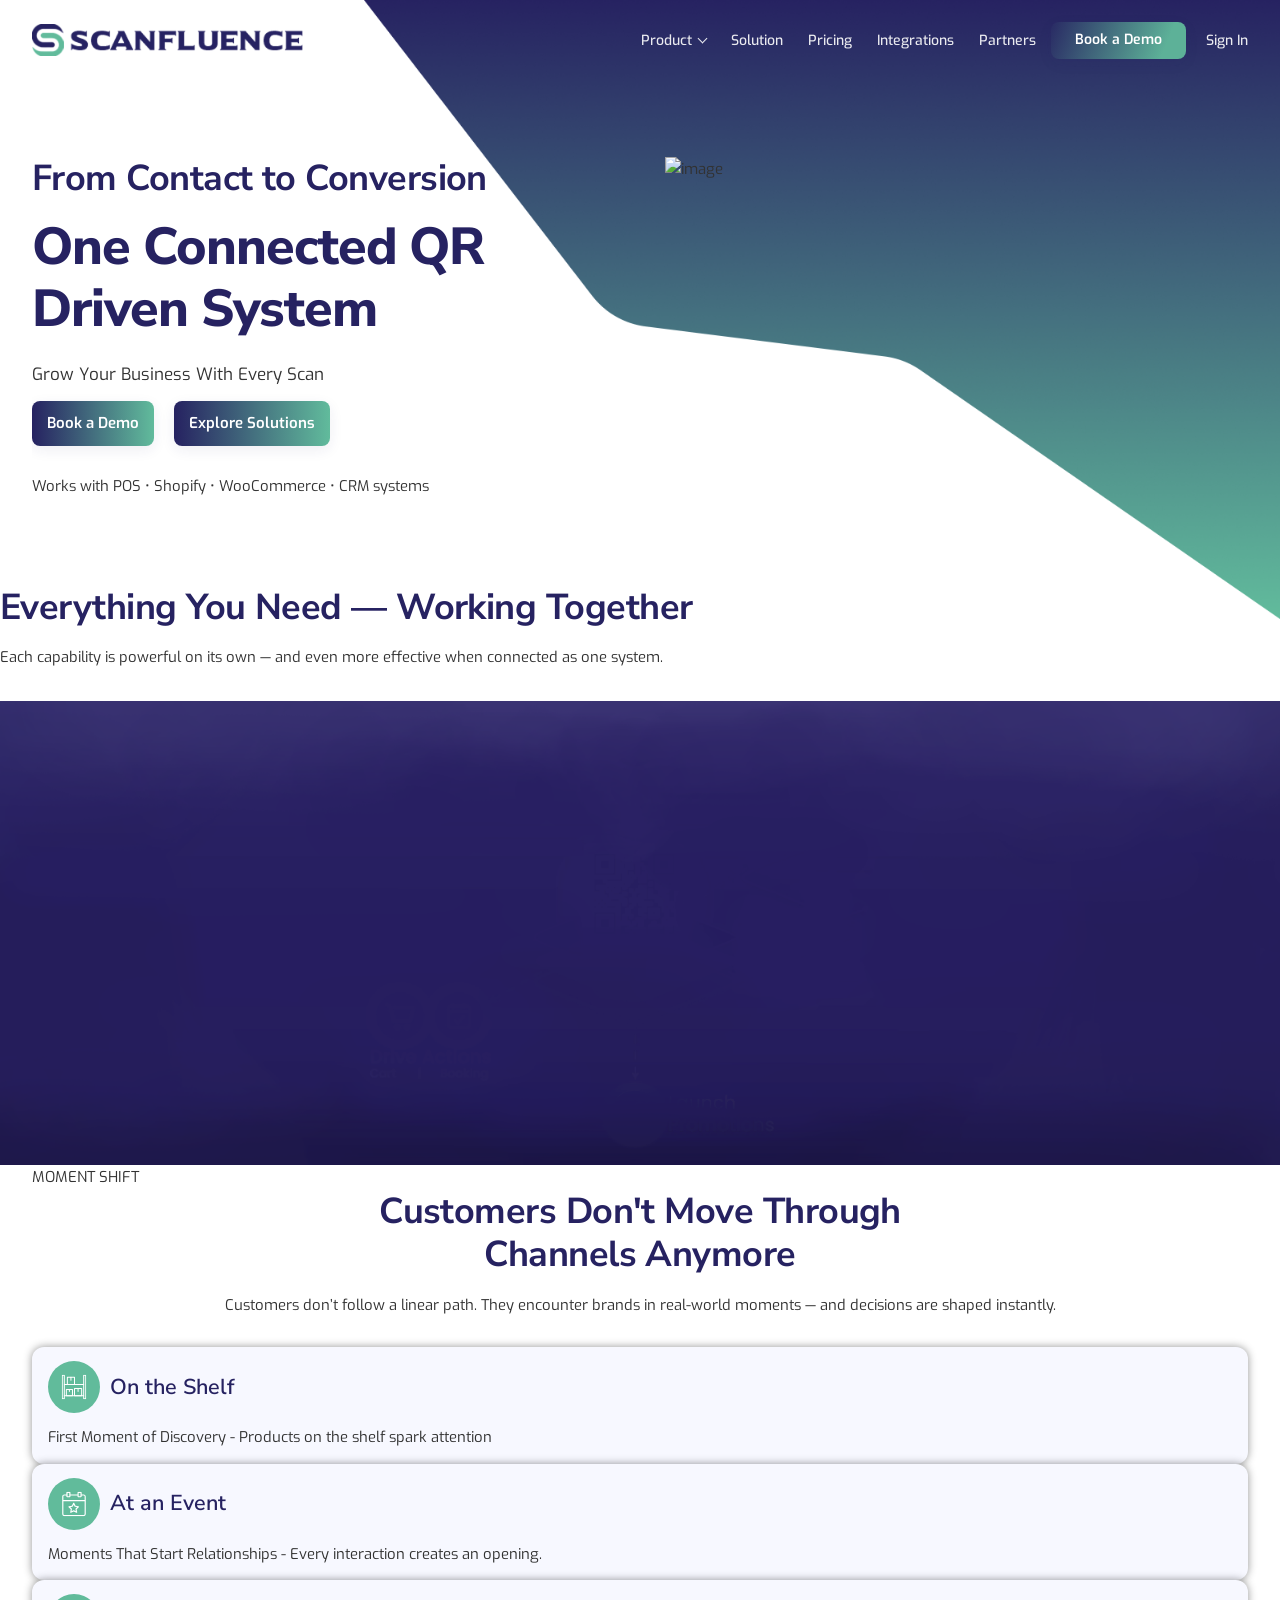
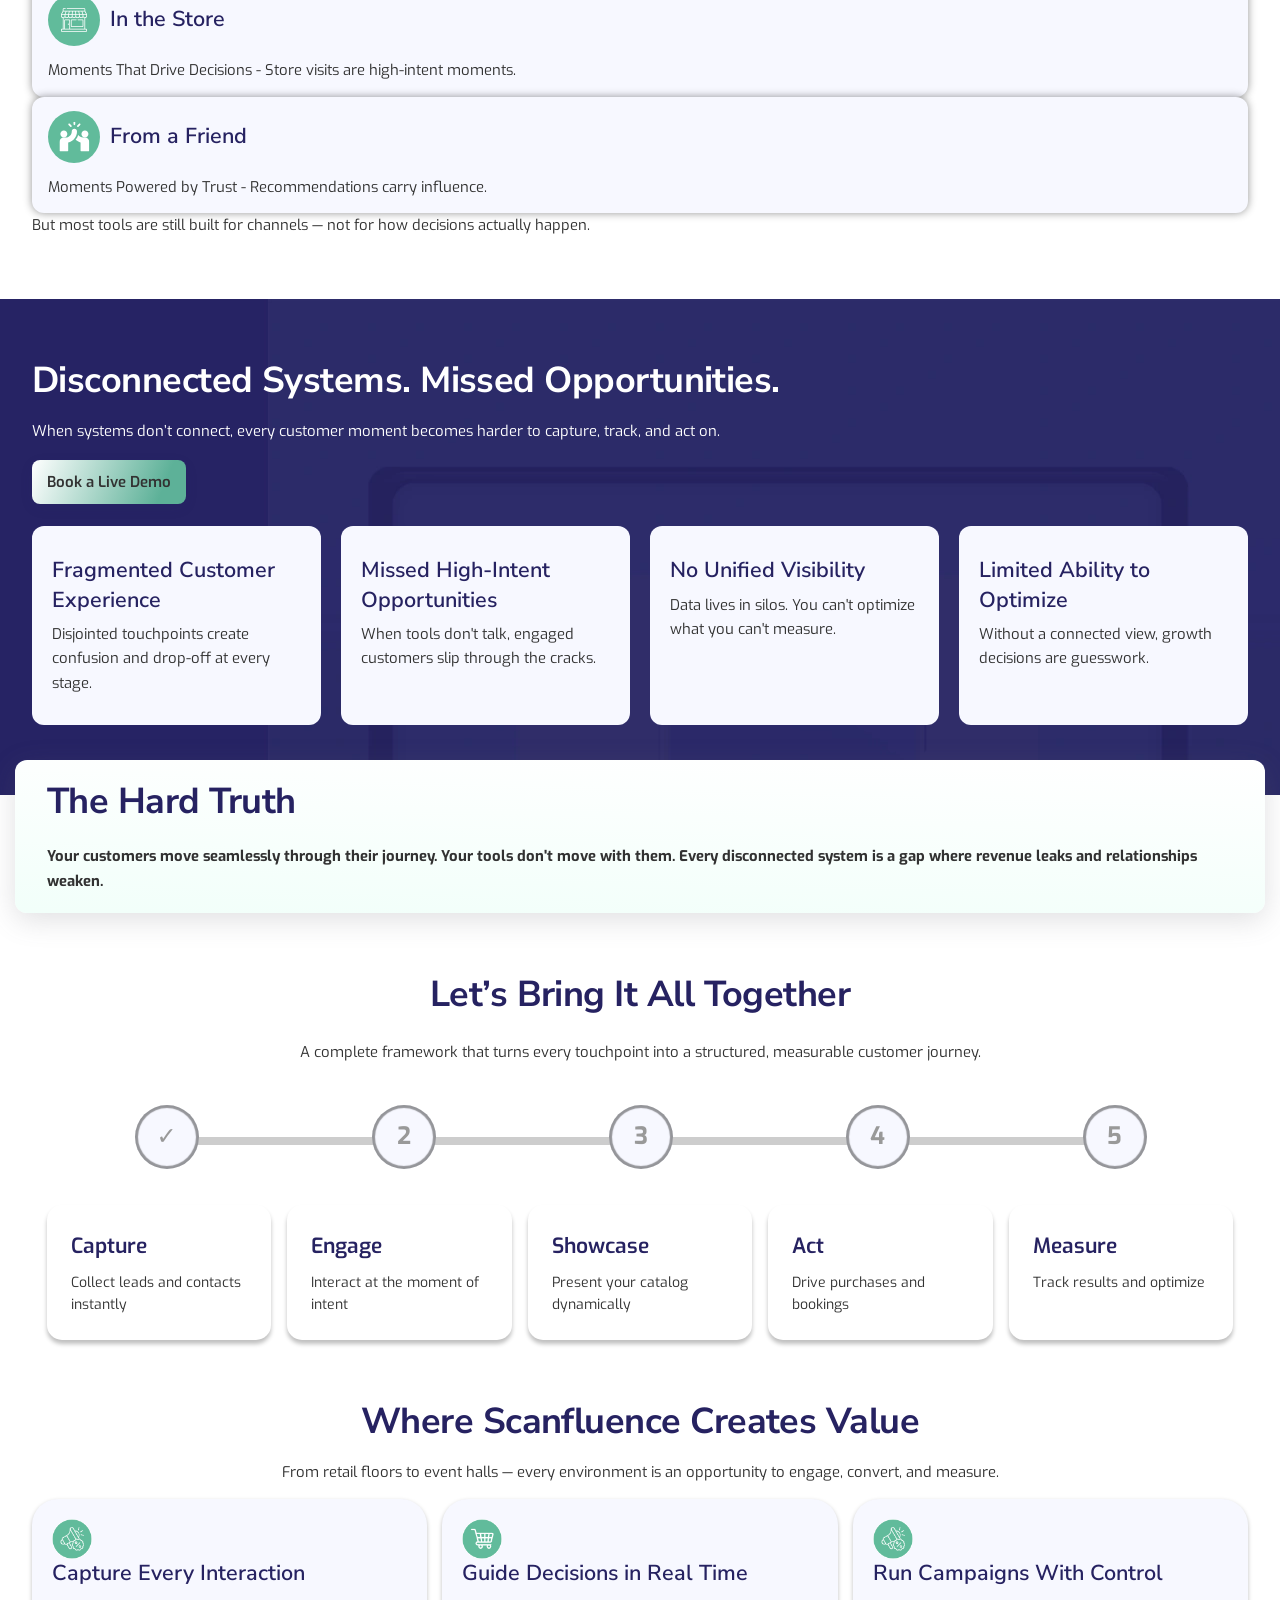
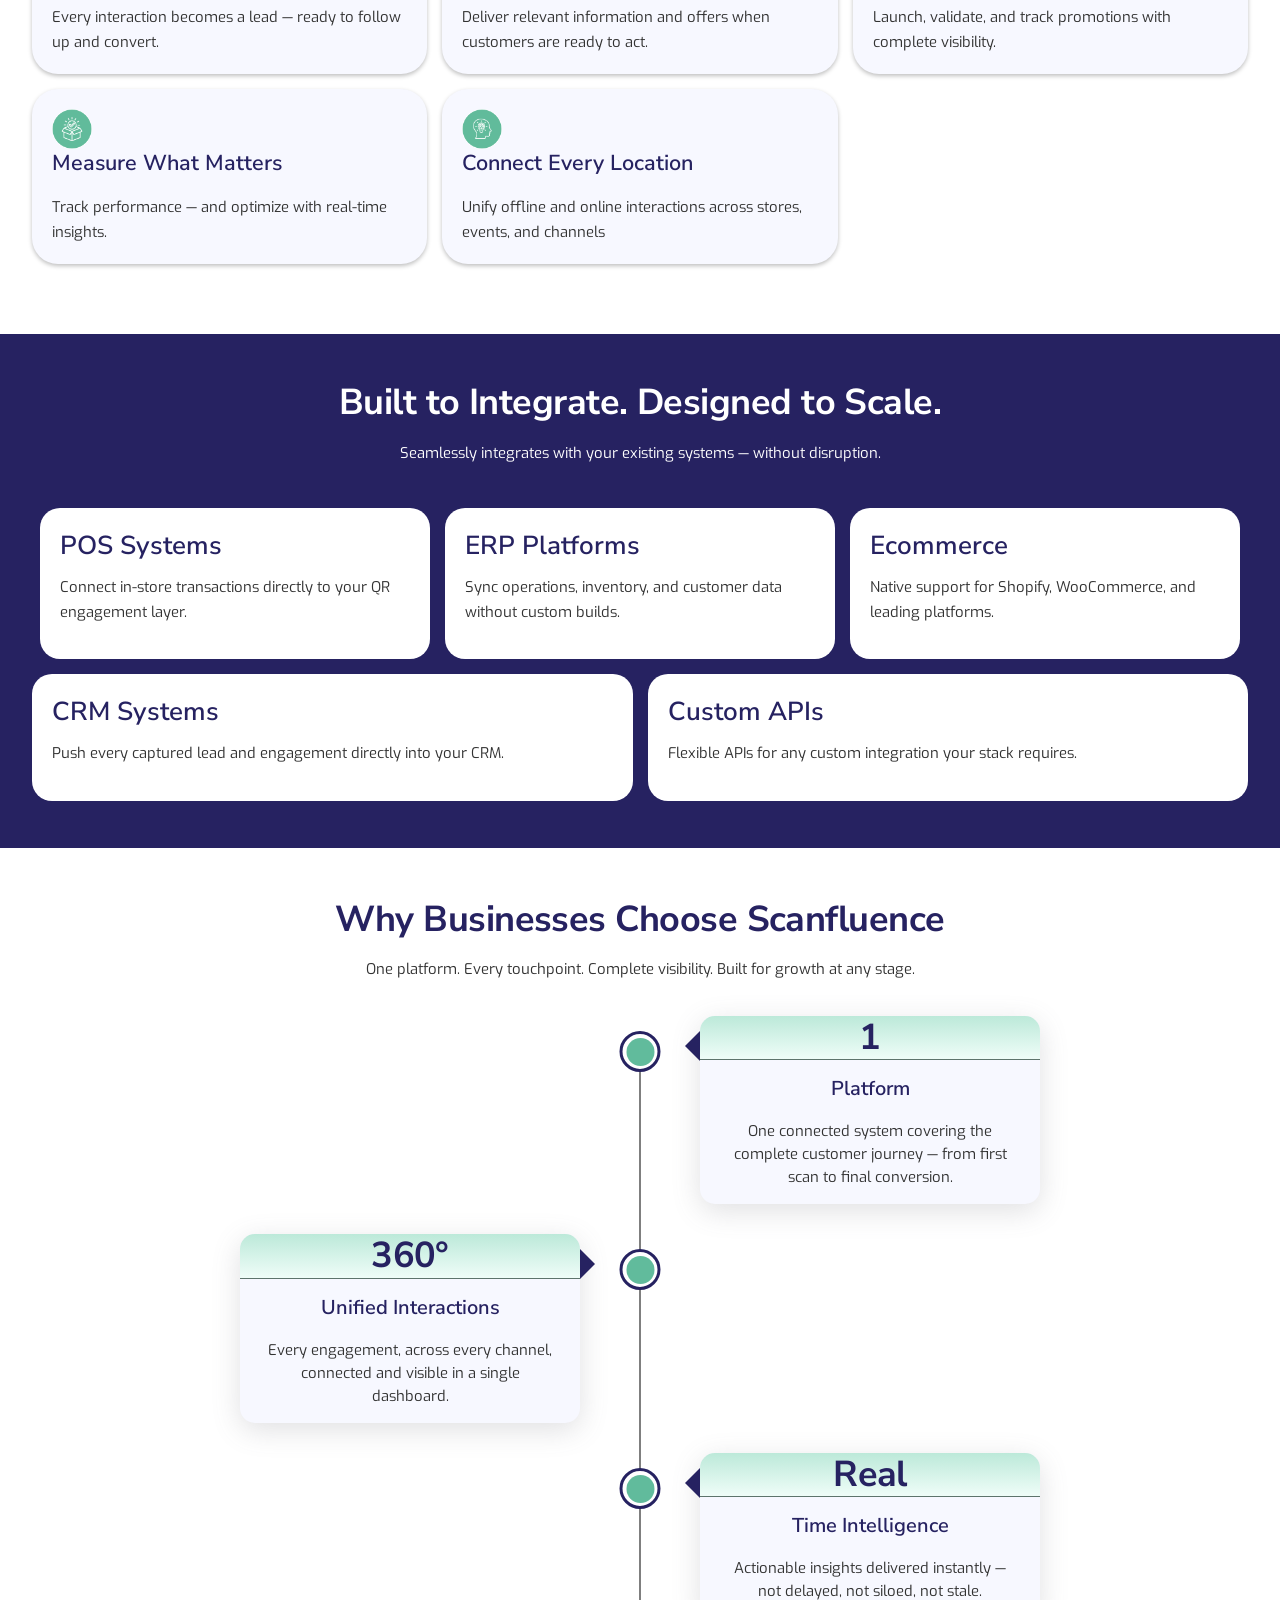
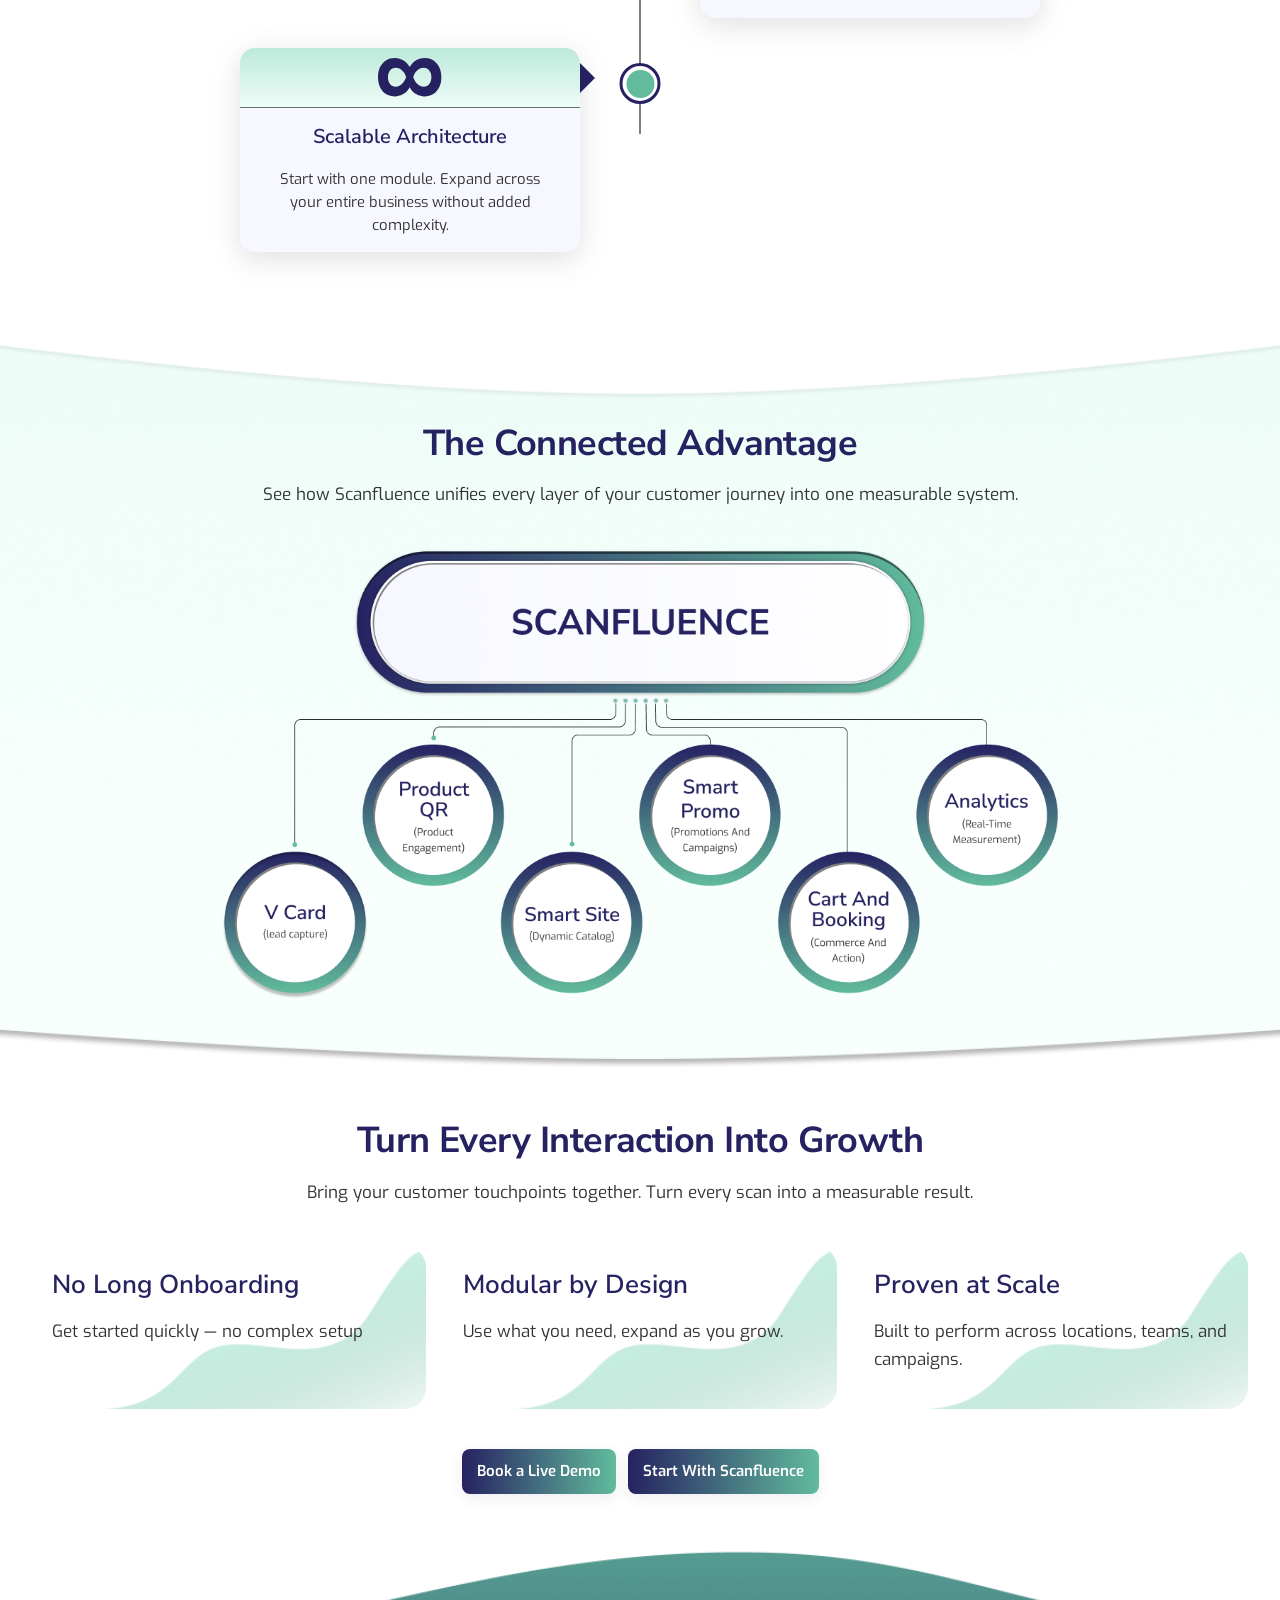
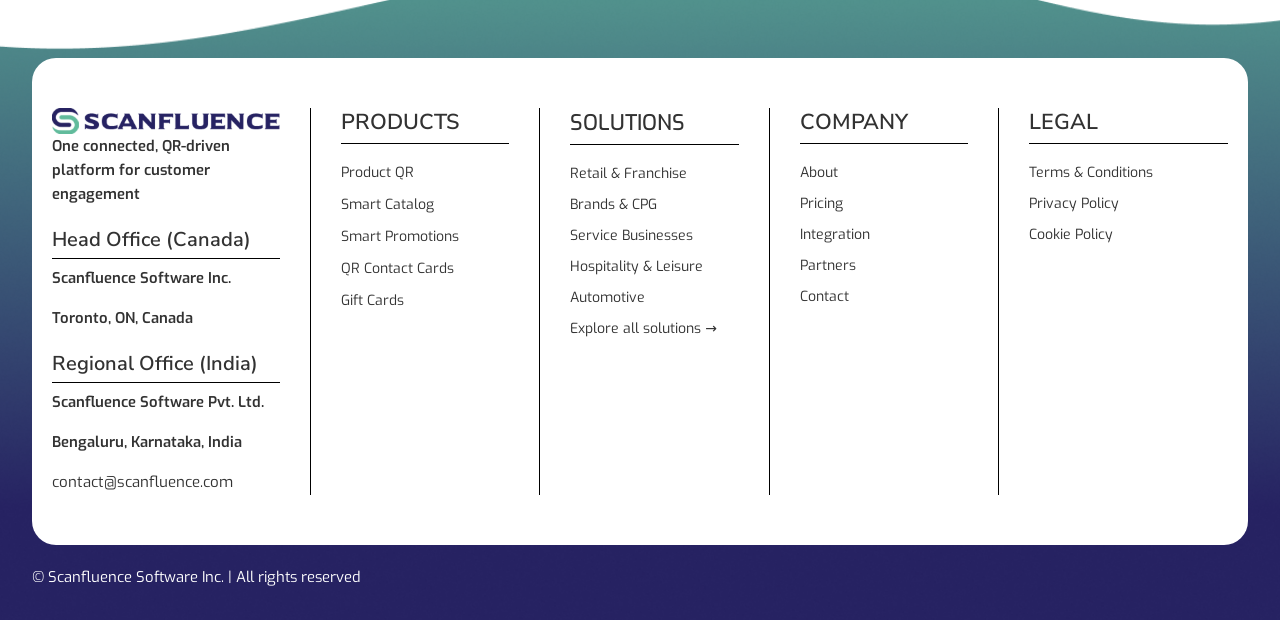
==== commit 32ec5b95: "replace gif with video inside home" ====
--- a/index.html
+++ b/index.html
@@ -162,7 +162,10 @@
 
         <div style="width: 100%; background-image: url('assets/images/home-bg-1.png'); background-size: cover; background-position: center; background-repeat: no-repeat; margin-top: 2rem; padding: 0rem 0;">
             <div style="max-width: 960px; margin: 0 auto; padding: 0 1rem;">
-                <img class="working-video" src="assets/images/home_video.gif" alt="Everything you need — working together">
+                <!-- <img class="working-video" src="assets/images/home_video.gif" alt="Everything you need — working together"> -->
+                <video class="working-video"  playsinline preload="metadata auto" autoplay muted loop>
+                    <source src="assets/images/home_video.mp4" type="video/mp4">
+                </video>
             </div>
         </div>
     </div>
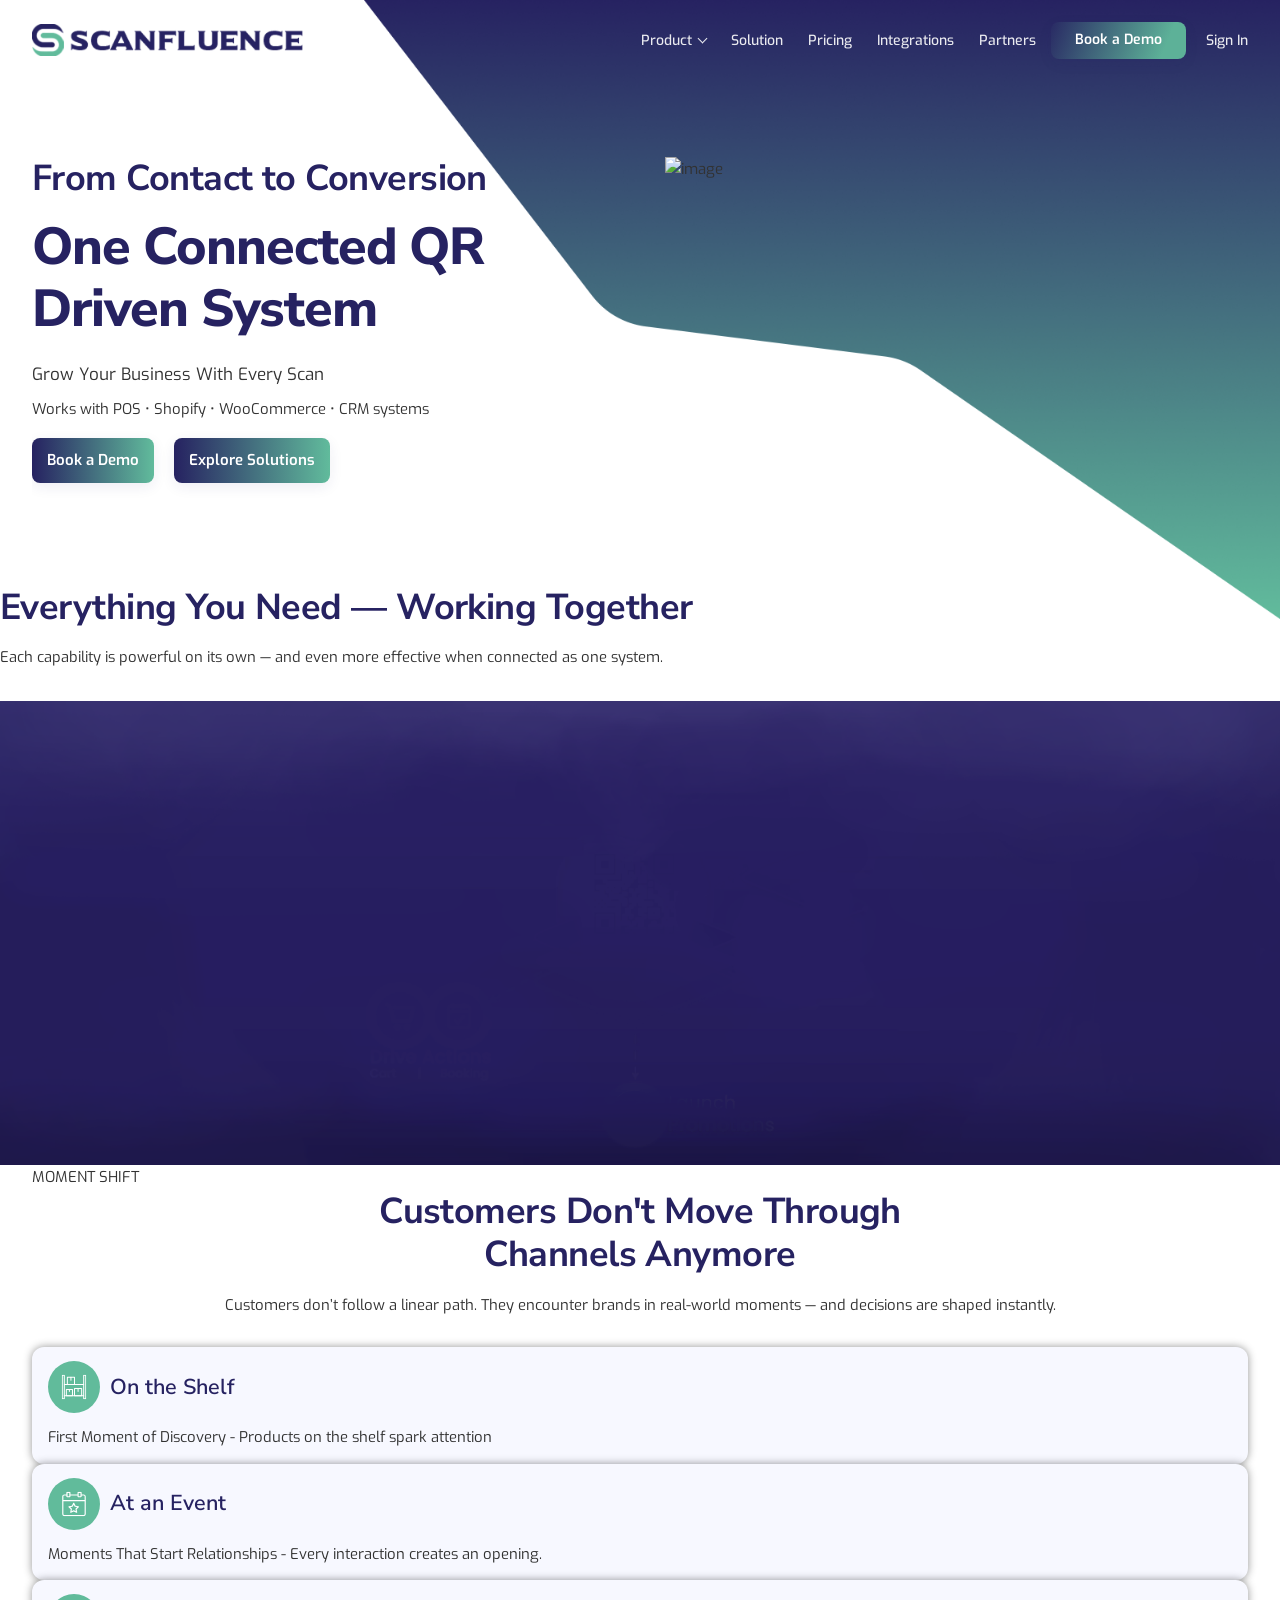
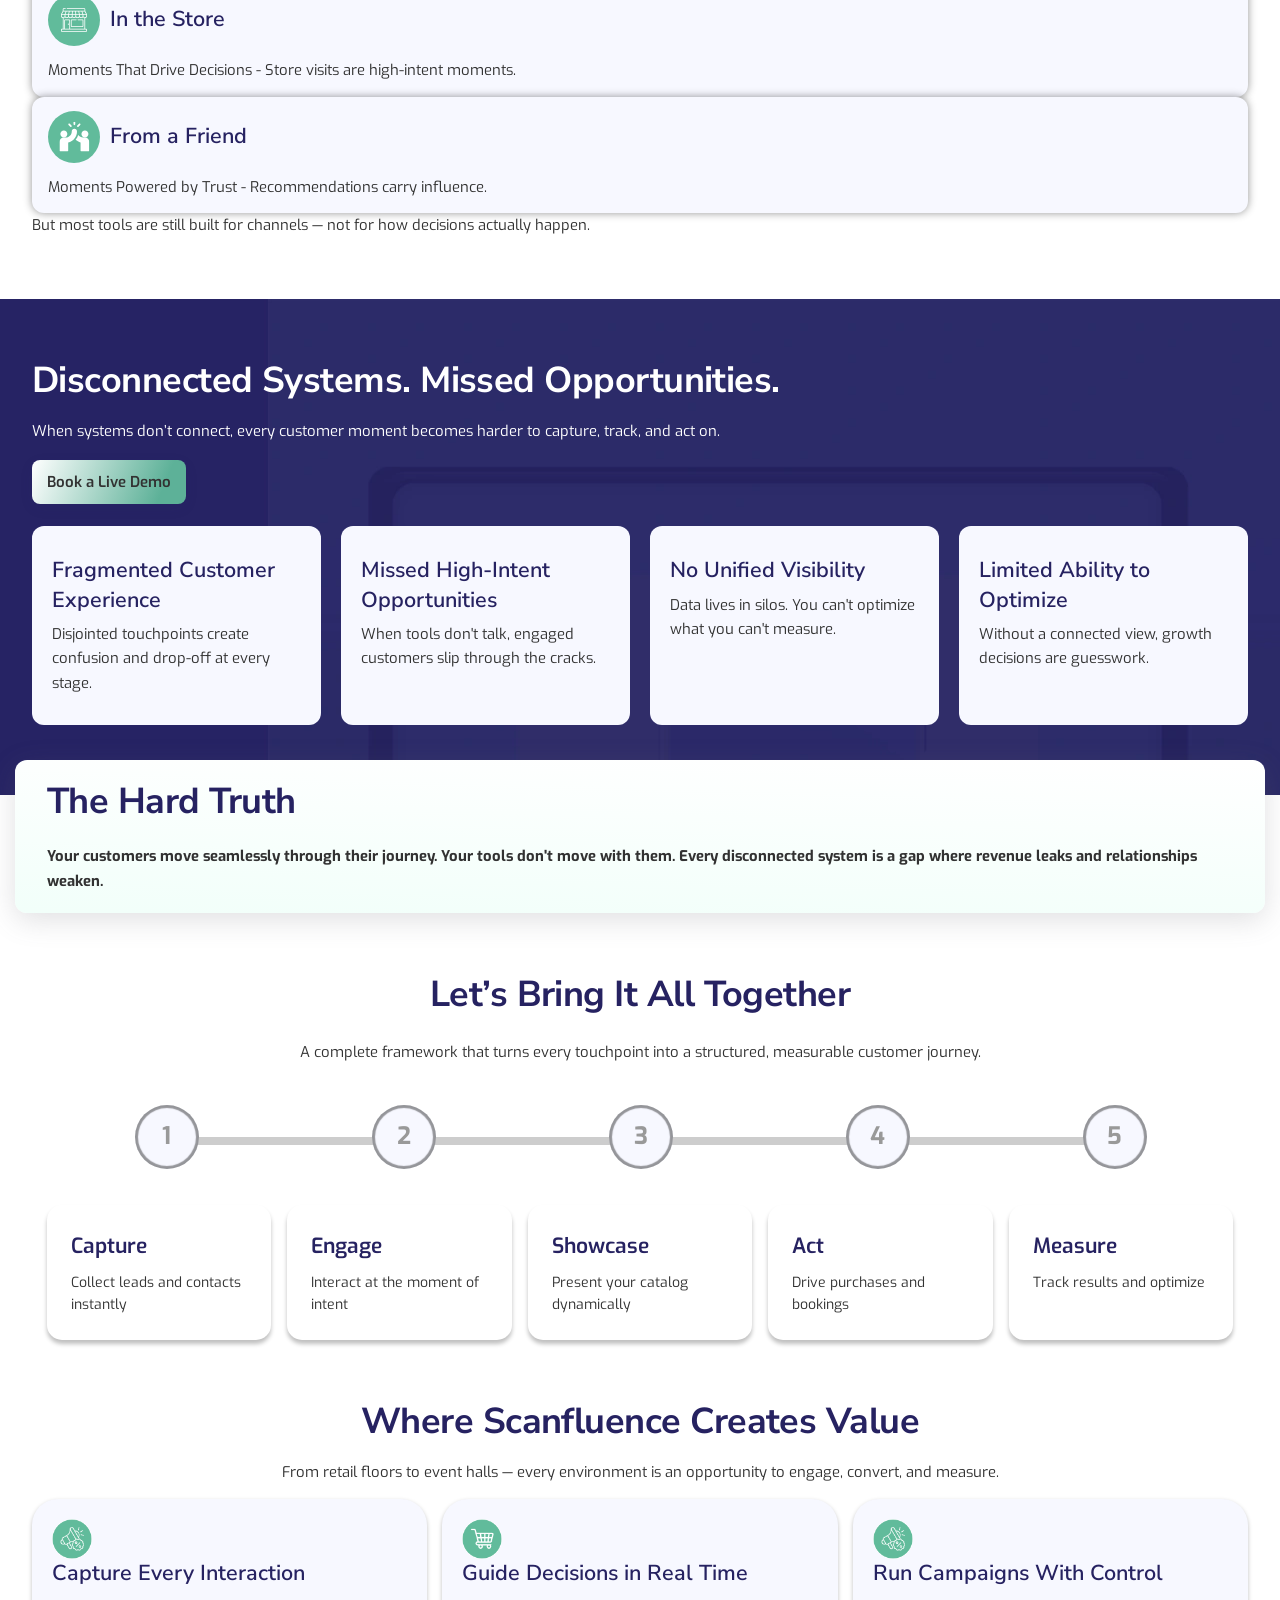
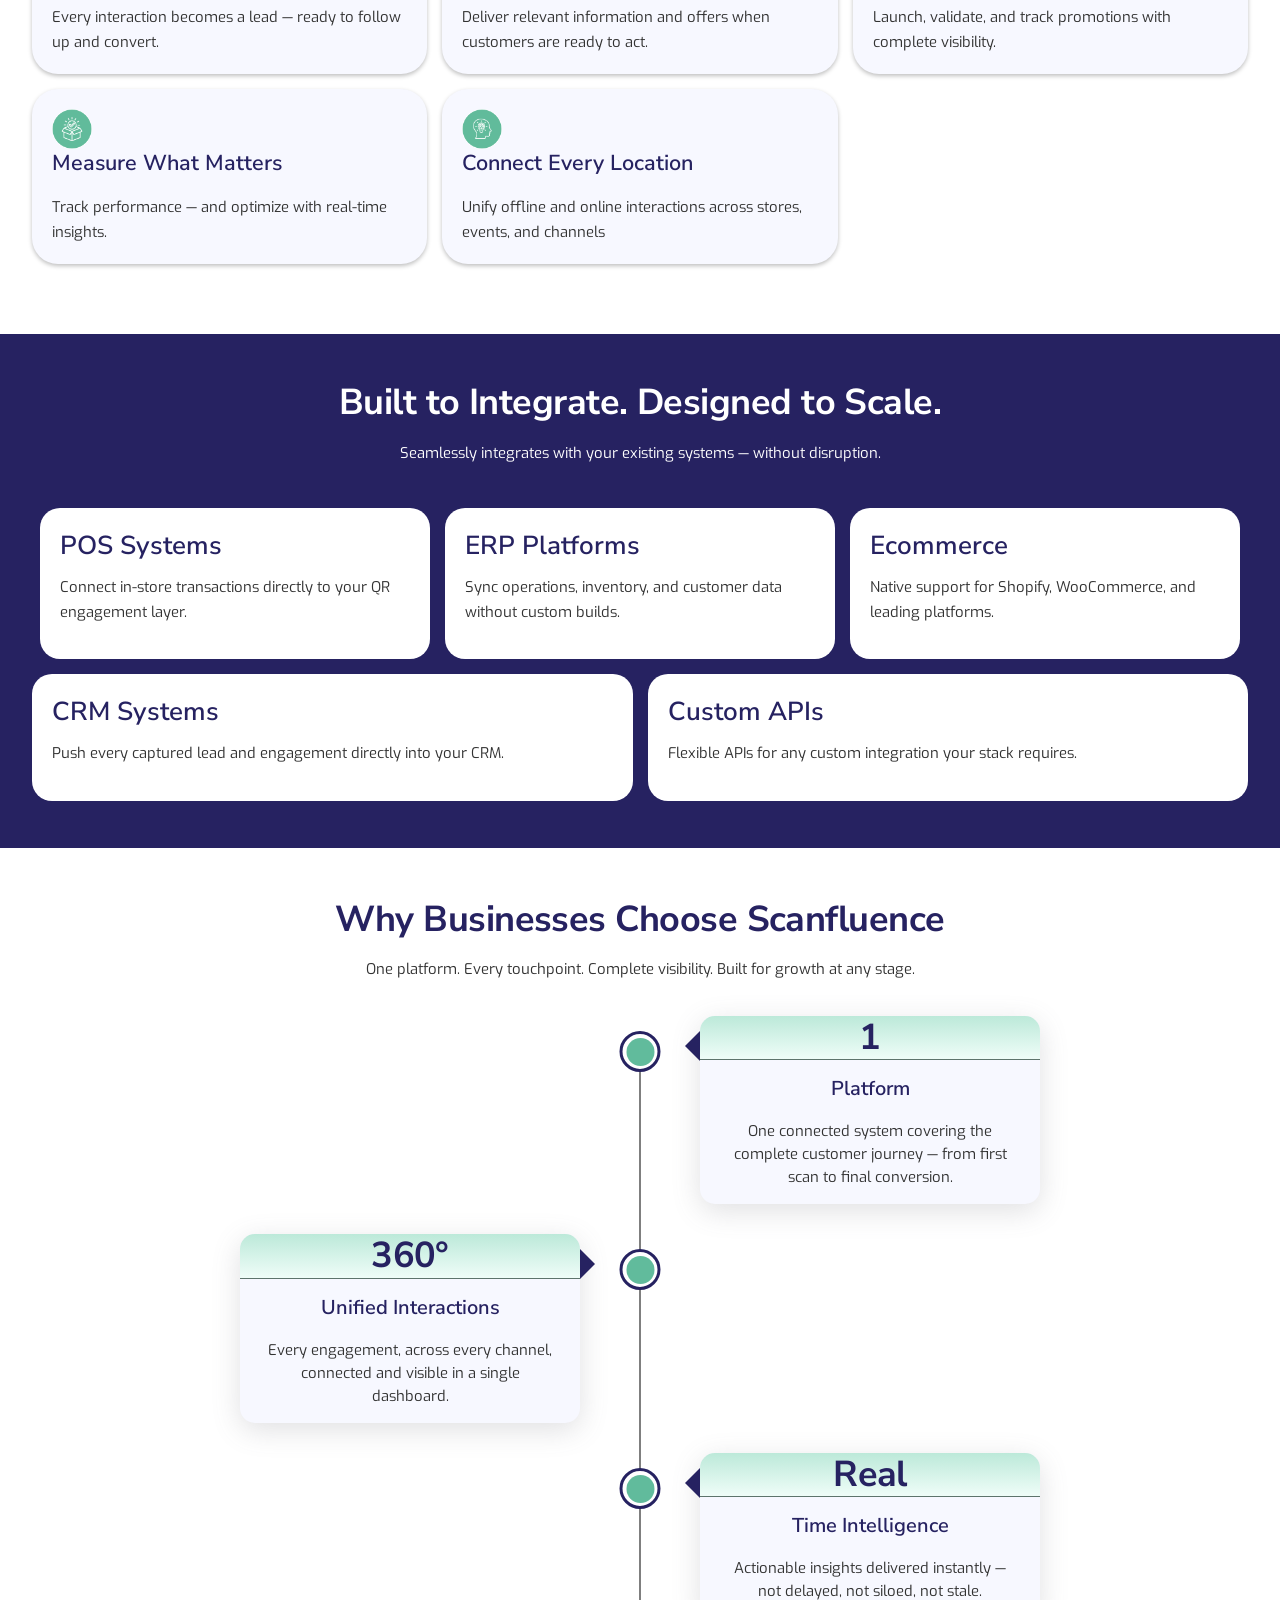
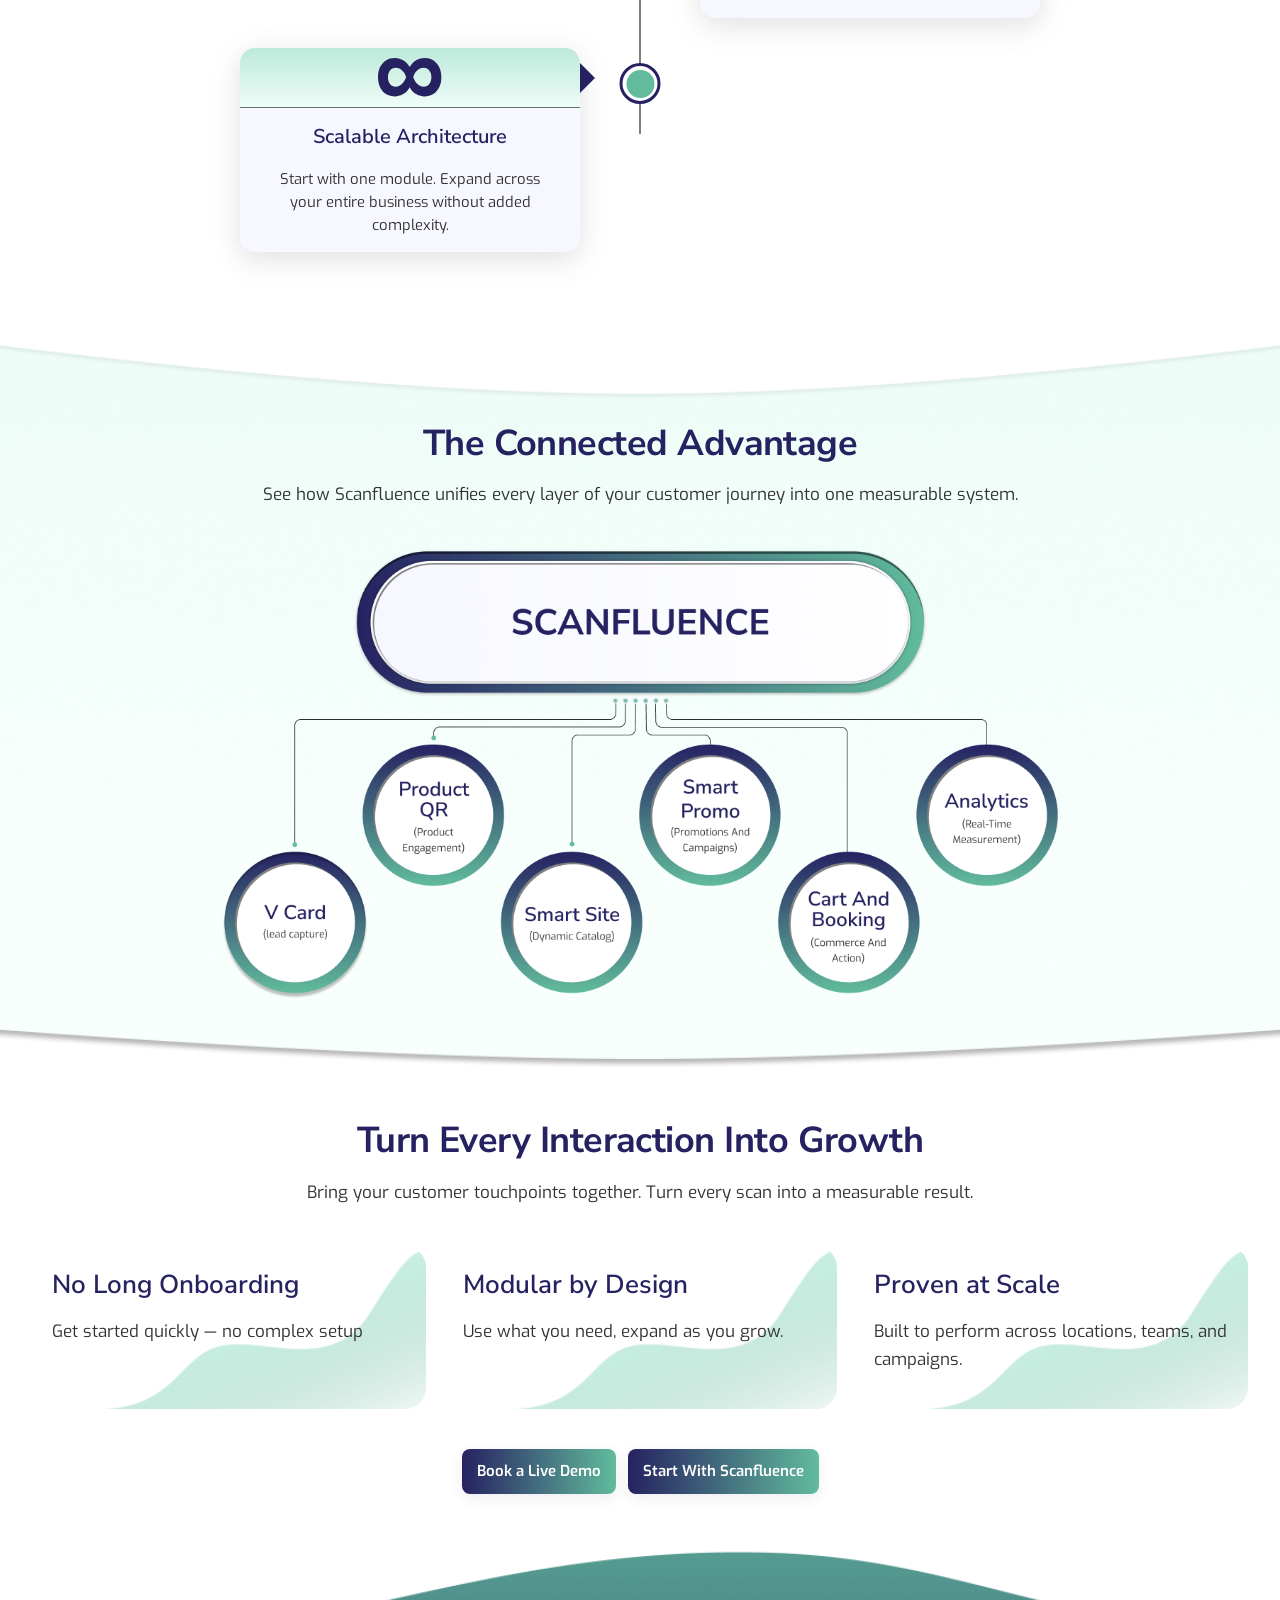
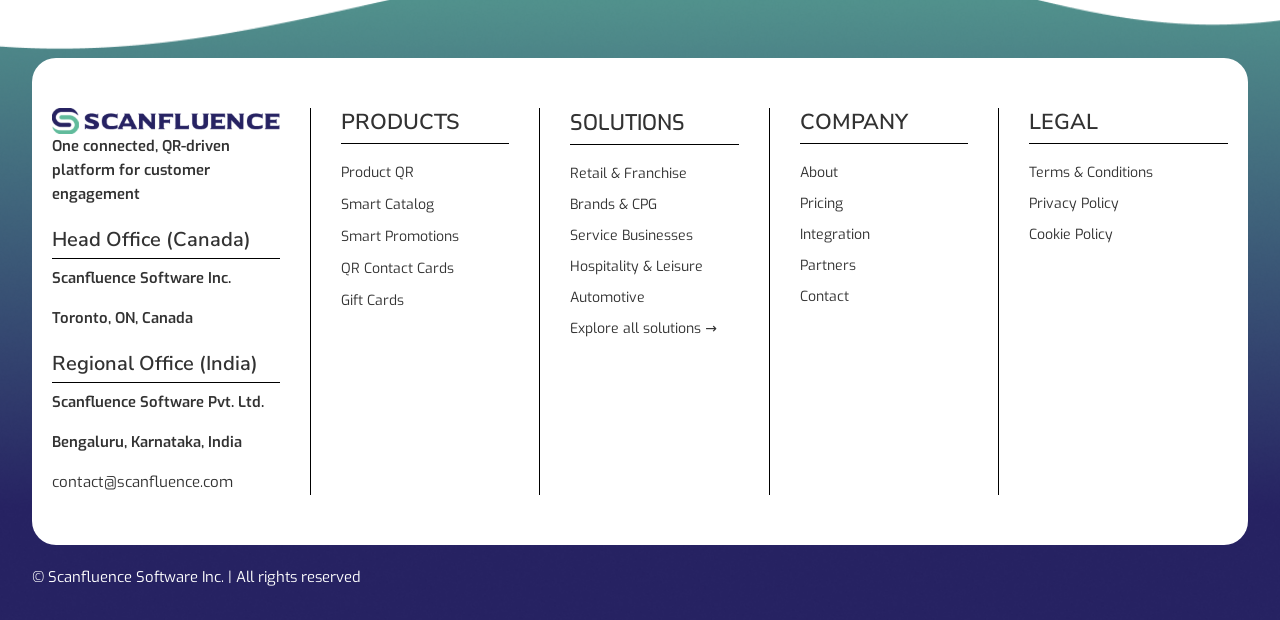
==== commit 4565edb3: "content and design fixes" ====
--- a/index.html
+++ b/index.html
@@ -102,9 +102,7 @@
                     <li class="nav-item">
                         <a href="partner.html" class="nav-link">Partners</a>
                     </li>
-                    <!-- <li class="nav-item">
-                        <a href="v-card.html" class="nav-link">V Card</a>
-                    </li> -->
+                   
                 </ul>
                 <div class="nav-actions">
                     <button type="button" class="btn btn-gradient book-a-demo">Book a Demo</button>
@@ -133,12 +131,13 @@
                     <!-- <p >Capture contacts, showcase products, run promotions, and drive decisions with intelligence — all through a dynamic, multi-layer QR experience.</p> -->
                     <div class="main_description" >
                         Grow Your Business With Every Scan​</div>
+                        <p  class="pt-0">Works with POS • Shopify • WooCommerce • CRM systems​
+                    </p>
                     <div  class="banner-actions">
                         <a href="Price.html" title="View Price Plan">Book a Demo</a>
                         <a href="solution.html" title="Explore Solutions">Explore Solutions</a>
                     </div>
-                    <p  class="pt-0">Works with POS • Shopify • WooCommerce • CRM systems​
-                    </p>
+                    
                 </div>
                 <div class="image-banner">
                     <!-- <video autoplay muted loop playsinline>
@@ -388,7 +387,7 @@
                     <div class="journey-fill-line" id="fillLine"></div>
 
                     <div class="step">
-                        <div class="step-circle" id="circle0">✓</div>
+                        <div class="step-circle" id="circle0">1</div>
                     </div>
                     <div class="step">
                         <div class="step-circle" id="circle1">2</div>
--- a/assets/css/style.css
+++ b/assets/css/style.css
@@ -283,7 +283,10 @@
     font-family: var(--font-body);
     font-size: 14px;
     color: var(--color-text);
-    padding-top: 16px;
+    /* padding-top: 16px; */
+    padding-top: 8px;
+    padding-bottom: 5px;
+    margin-bottom:0px;
 }
 
 .image-banner {
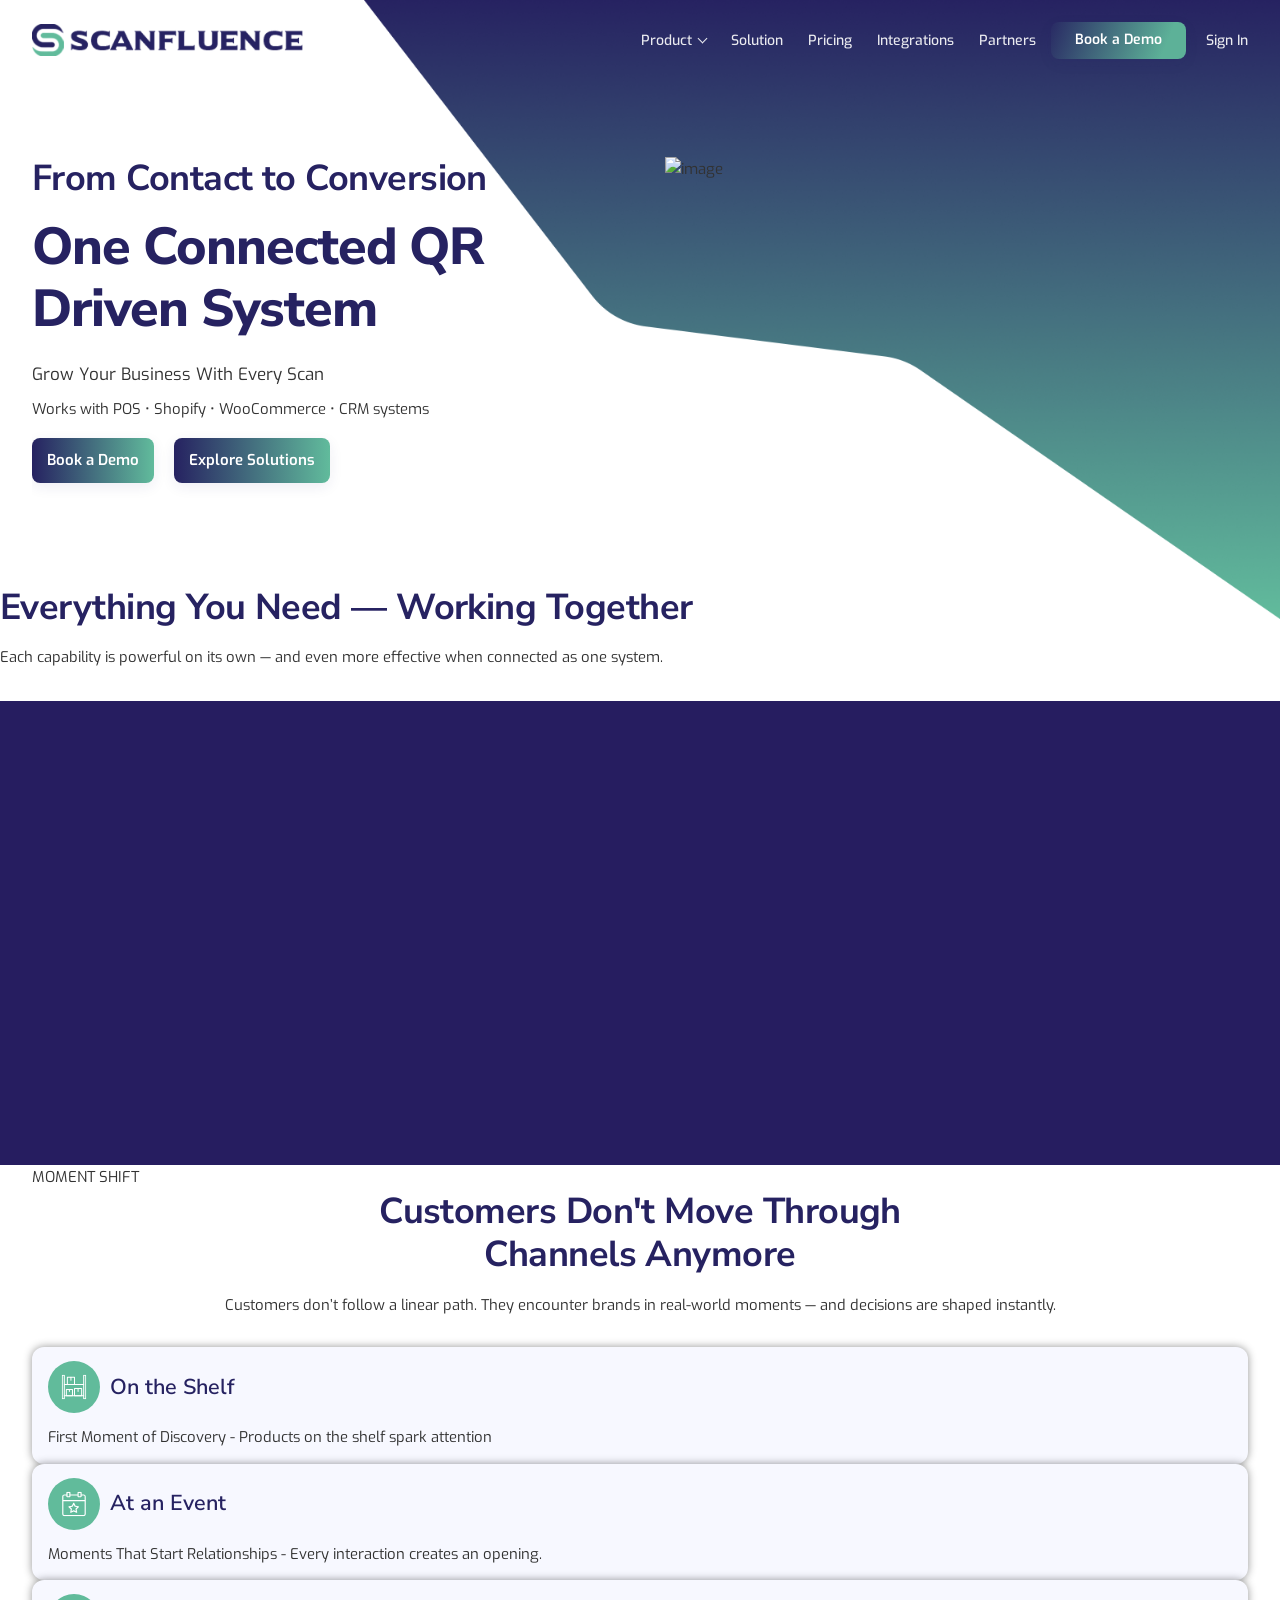
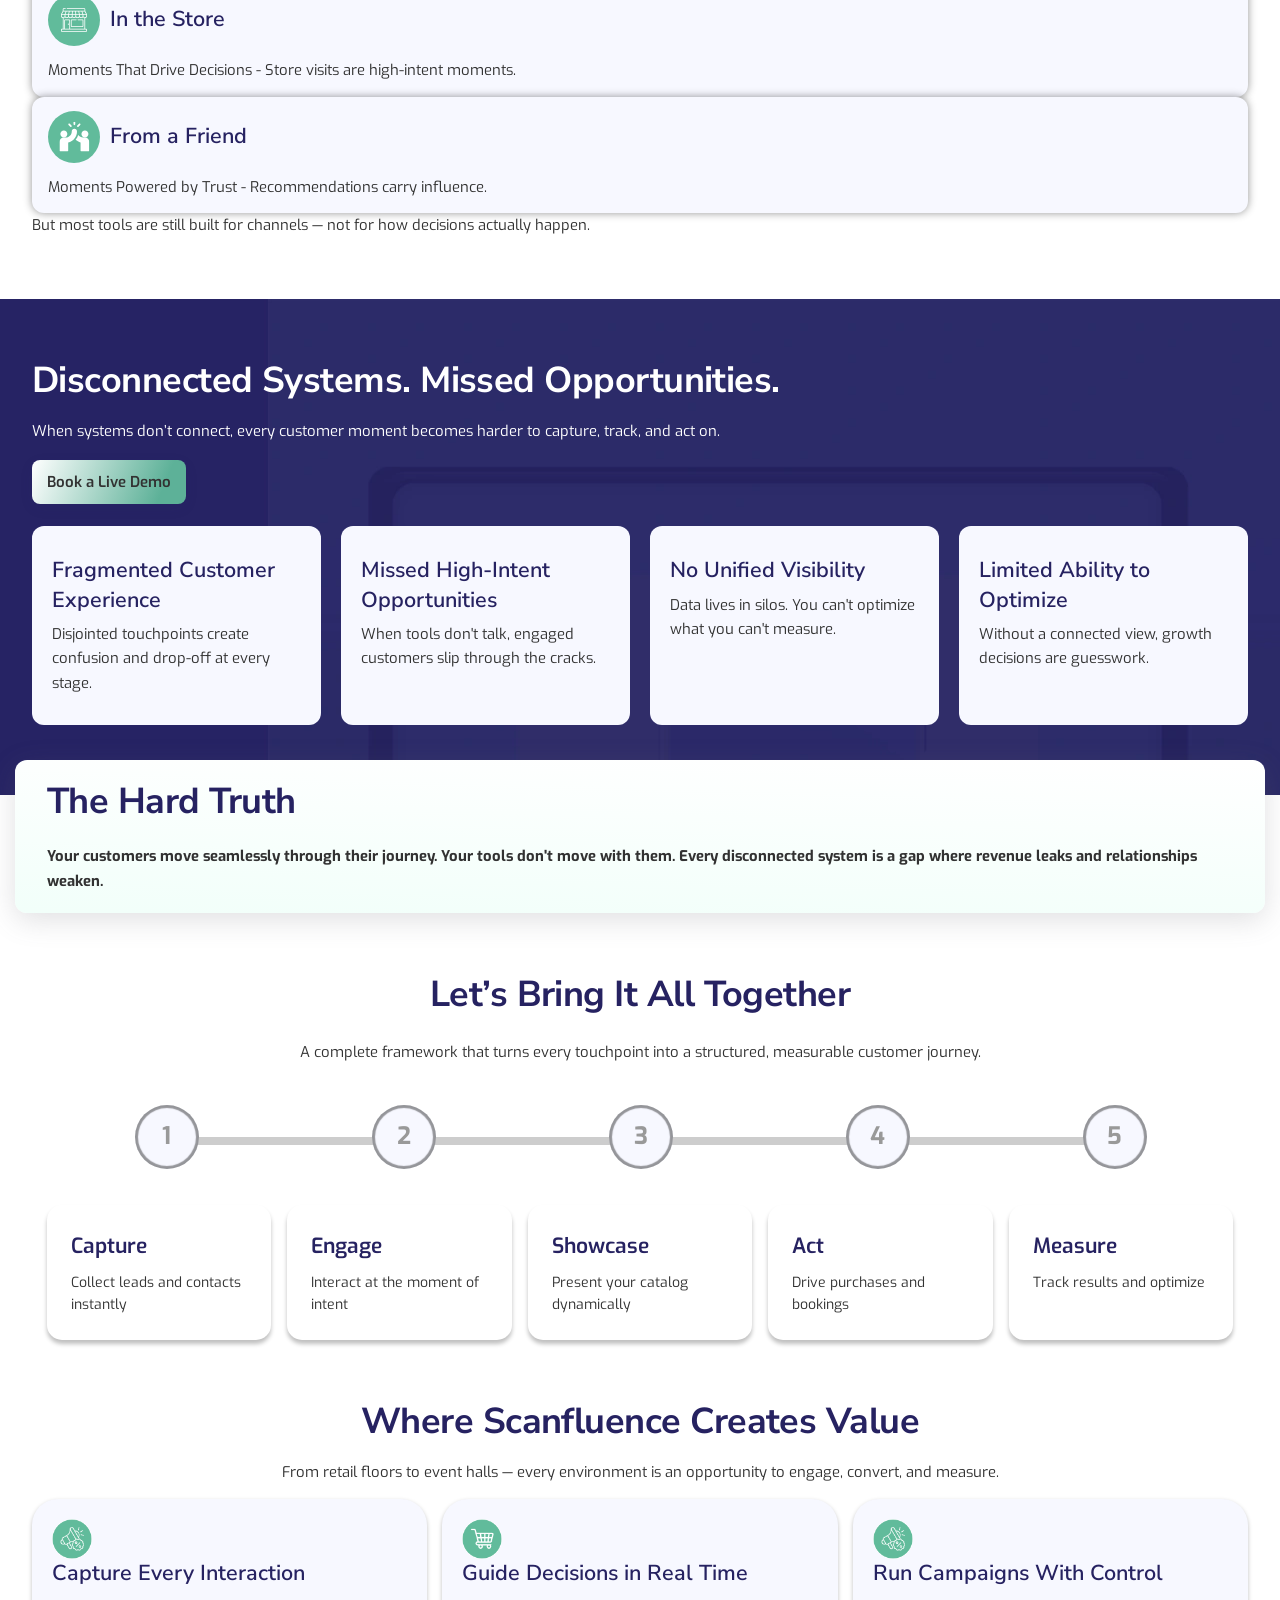
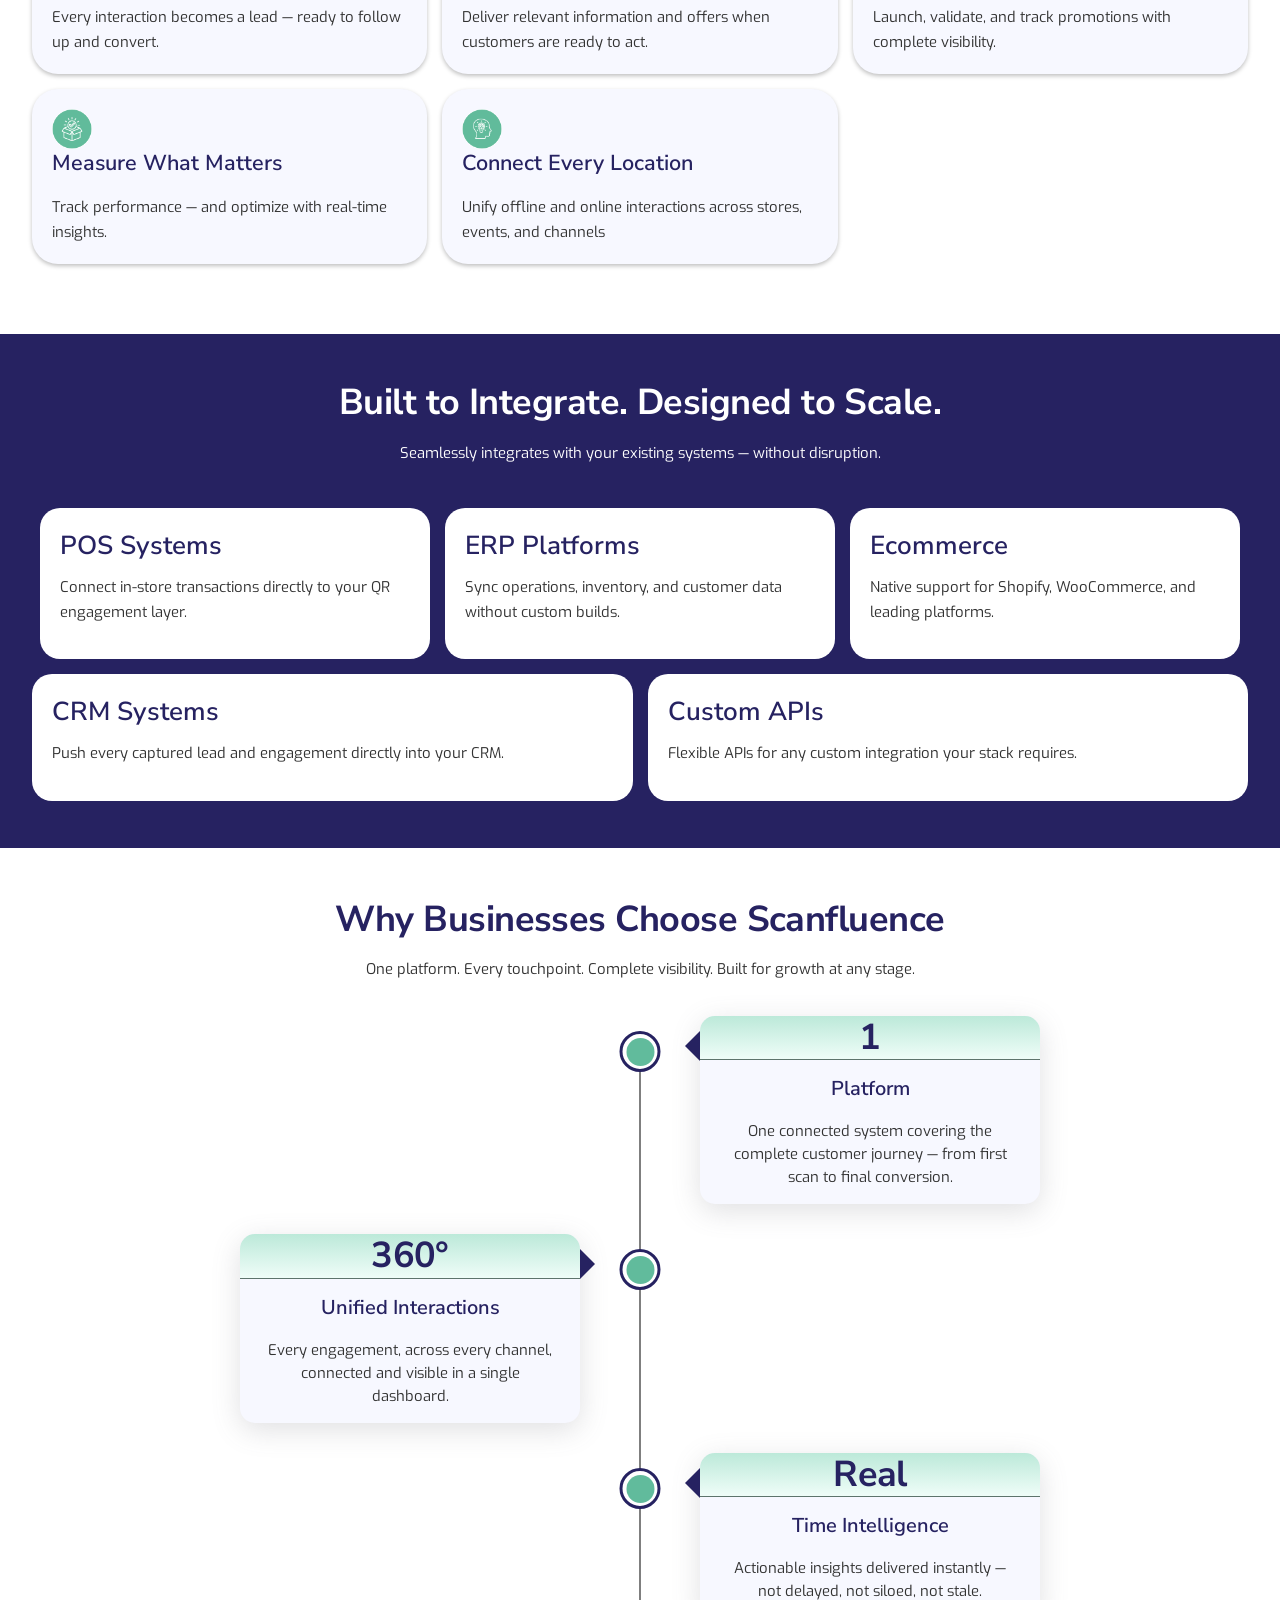
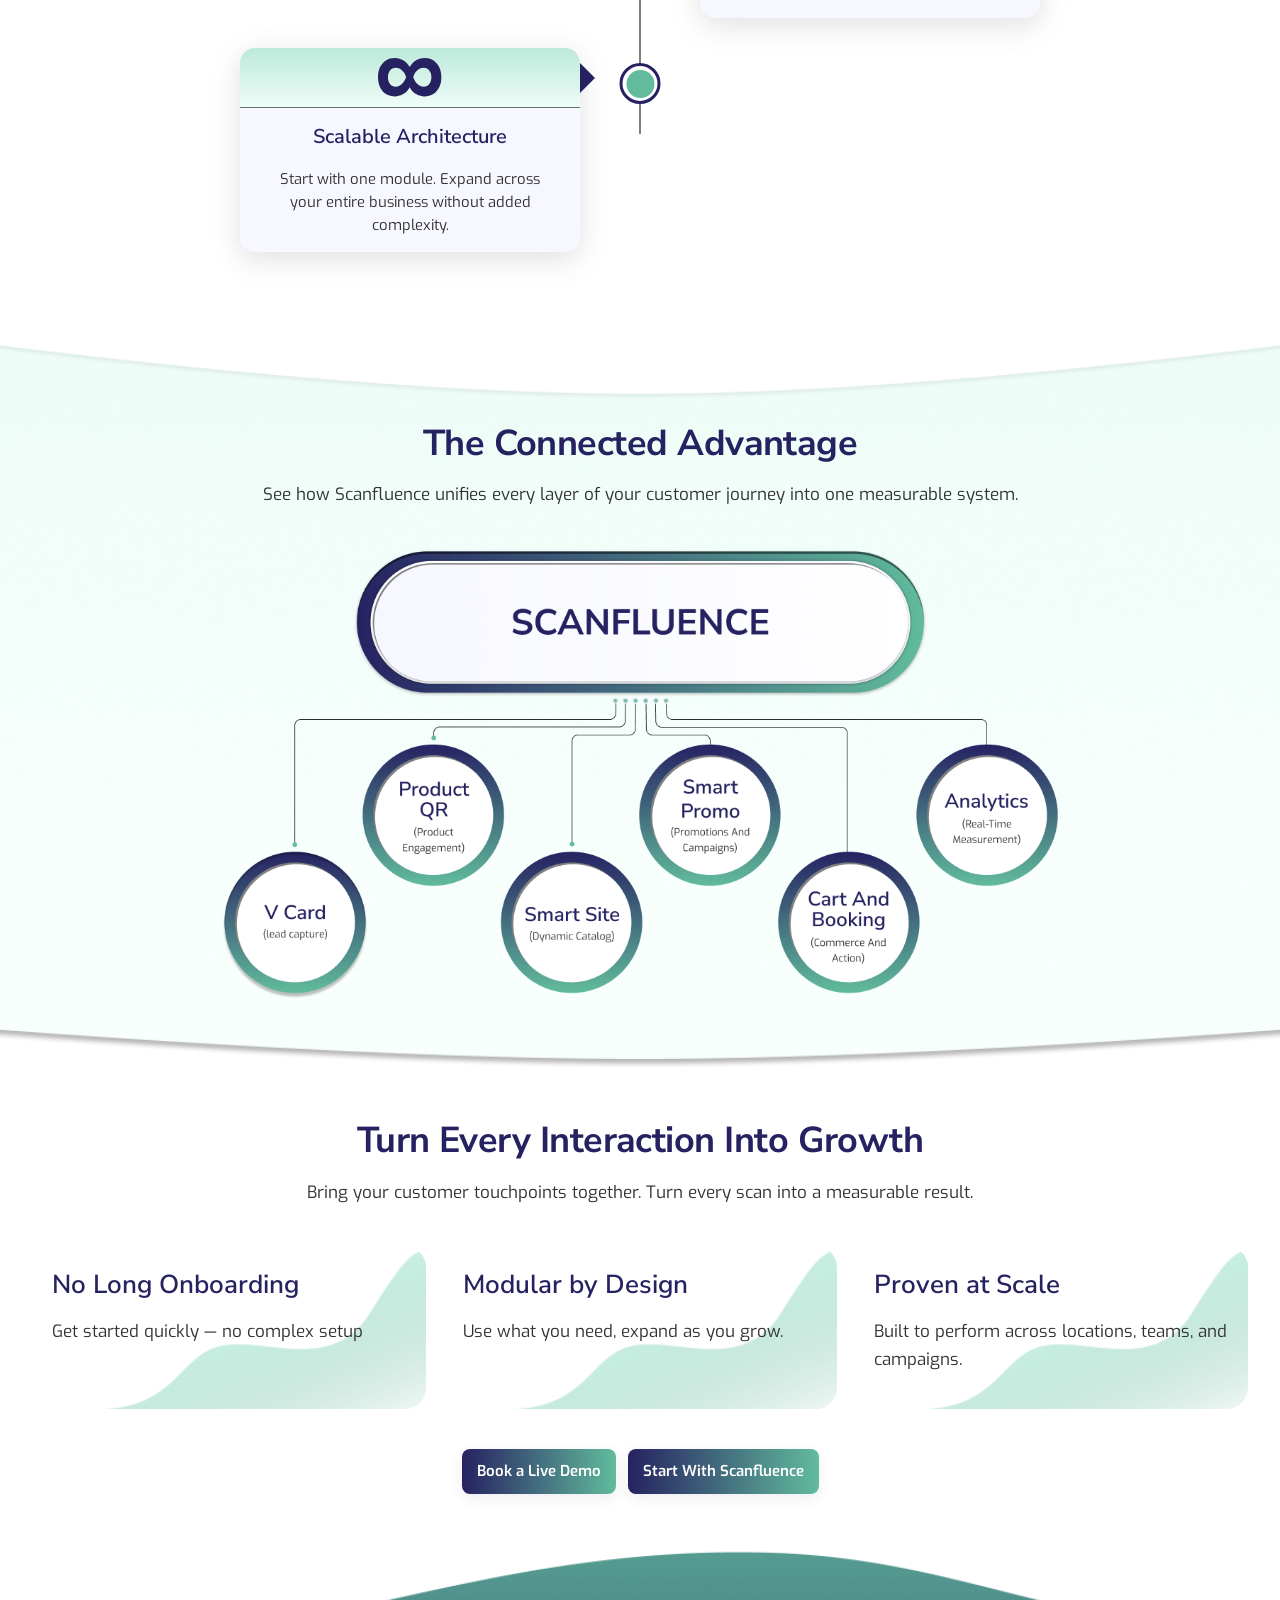
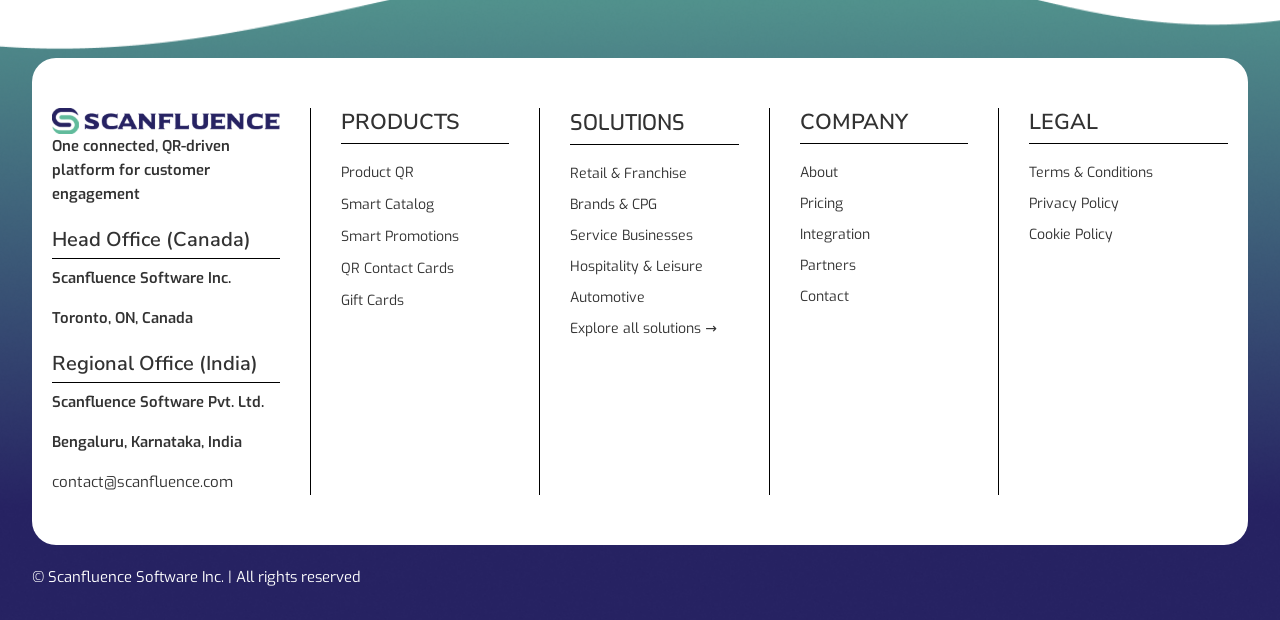
==== commit d38cace2: "update fav icon" ====
--- a/index.html
+++ b/index.html
@@ -5,6 +5,7 @@
     <meta charset="UTF-8">
     <meta name="viewport" content="width=device-width, initial-scale=1.0, maximum-scale=1.0, minimum-scale=1.0, user-scalable=no">
     <title>Scanfluence</title>
+    <link rel="icon" type="image/png" href="assets/images/fav-icon.png">
     <link rel="preconnect" href="https://fonts.googleapis.com">
     <link rel="preconnect" href="https://fonts.gstatic.com" crossorigin>
     <link href="https://fonts.googleapis.com/css2?family=Exo:ital,wght@0,100..900;1,100..900&family=Nunito+Sans:ital,opsz,wght@0,6..12,200..1000;1,6..12,200..1000&display=swap" rel="stylesheet">
@@ -159,7 +160,7 @@
             </p>
         </div>
 
-        <div style="width: 100%; background-image: url('assets/images/home-bg-1.png'); background-size: cover; background-position: center; background-repeat: no-repeat; margin-top: 2rem; padding: 0rem 0;">
+        <div style="width: 100%; background:#261d60; background-size: cover; background-position: center; background-repeat: no-repeat; margin-top: 2rem; padding: 0rem 0;">
             <div style="max-width: 960px; margin: 0 auto; padding: 0 1rem;">
                 <!-- <img class="working-video" src="assets/images/home_video.gif" alt="Everything you need — working together"> -->
                 <video class="working-video"  playsinline preload="metadata auto" autoplay muted loop>
